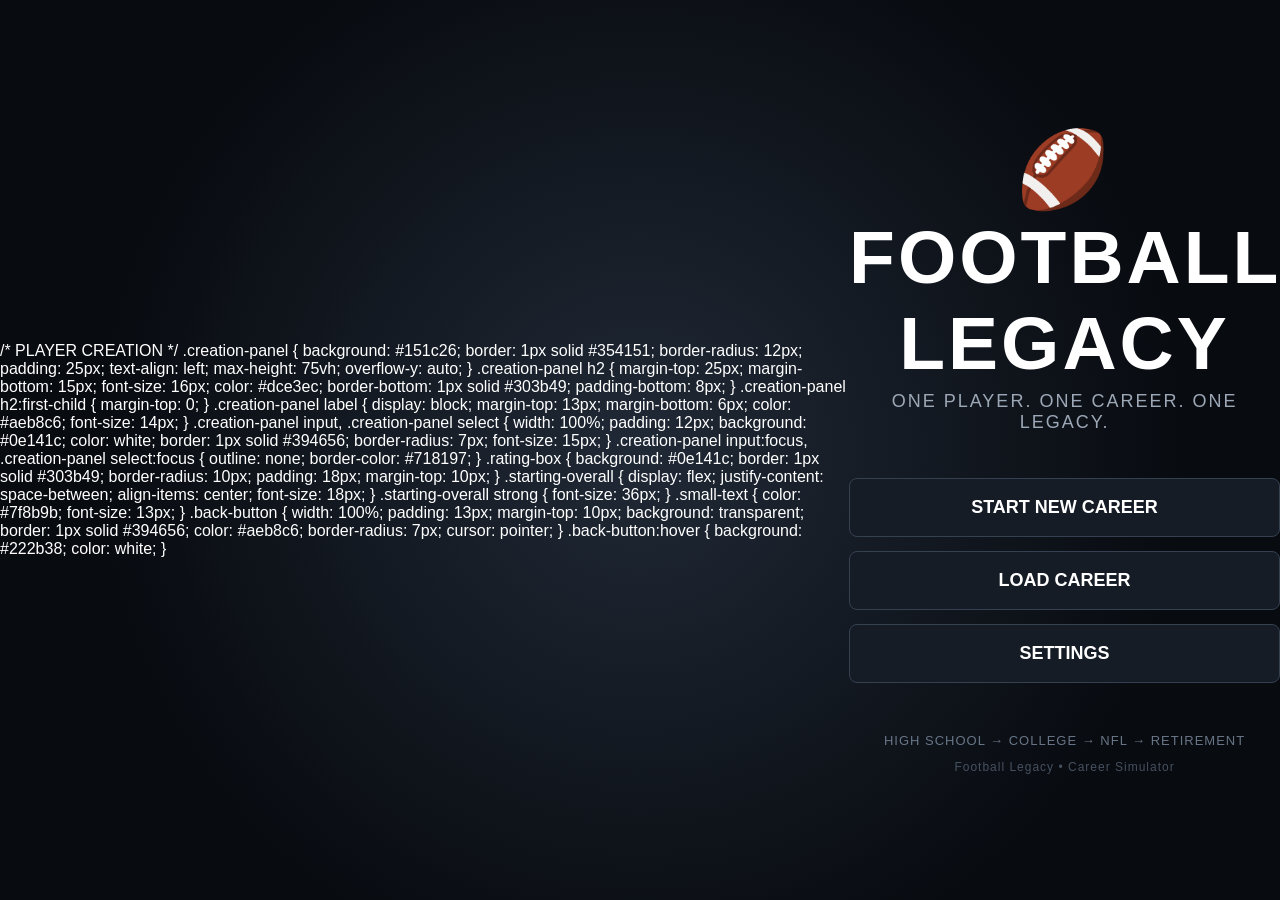
==== index.html @ 1fb98eb5 "Update index.html" ====
<!DOCTYPE html>
<html lang="en">
<head>
<meta charset="UTF-8">
<meta name="viewport" content="width=device-width, initial-scale=1.0">

<title>Football Legacy</title>
/* PLAYER CREATION */

.creation-panel {
    background: #151c26;
    border: 1px solid #354151;
    border-radius: 12px;
    padding: 25px;
    text-align: left;
    max-height: 75vh;
    overflow-y: auto;
}

.creation-panel h2 {
    margin-top: 25px;
    margin-bottom: 15px;
    font-size: 16px;
    color: #dce3ec;
    border-bottom: 1px solid #303b49;
    padding-bottom: 8px;
}

.creation-panel h2:first-child {
    margin-top: 0;
}

.creation-panel label {
    display: block;
    margin-top: 13px;
    margin-bottom: 6px;
    color: #aeb8c6;
    font-size: 14px;
}

.creation-panel input,
.creation-panel select {
    width: 100%;
    padding: 12px;
    background: #0e141c;
    color: white;
    border: 1px solid #394656;
    border-radius: 7px;
    font-size: 15px;
}

.creation-panel input:focus,
.creation-panel select:focus {
    outline: none;
    border-color: #718197;
}

.rating-box {
    background: #0e141c;
    border: 1px solid #303b49;
    border-radius: 10px;
    padding: 18px;
    margin-top: 10px;
}

.starting-overall {
    display: flex;
    justify-content: space-between;
    align-items: center;
    font-size: 18px;
}

.starting-overall strong {
    font-size: 36px;
}

.small-text {
    color: #7f8b9b;
    font-size: 13px;
}

.back-button {
    width: 100%;
    padding: 13px;
    margin-top: 10px;
    background: transparent;
    border: 1px solid #394656;
    color: #aeb8c6;
    border-radius: 7px;
    cursor: pointer;
}

.back-button:hover {
    background: #222b38;
    color: white;
}
<style>

* {
    box-sizing: border-box;
}

body {
    margin: 0;
    min-height: 100vh;

    display: flex;
    justify-content: center;
    align-items: center;

    background:
        radial-gradient(circle at center, #202936 0%, #080b10 70%);

    color: white;
    font-family: Arial, Helvetica, sans-serif;
}

.container {
    width: 90%;
    max-width: 700px;
    text-align: center;
}

.logo {
    font-size: clamp(42px, 8vw, 75px);
    font-weight: 900;
    letter-spacing: 3px;

    margin-bottom: 5px;
}

.subtitle {
    color: #9da8b7;
    font-size: 18px;
    letter-spacing: 2px;

    margin-bottom: 45px;
}

.menu {
    display: flex;
    flex-direction: column;
    gap: 14px;
}

.menu-button {
    width: 100%;

    padding: 18px;

    background: #151c26;

    color: white;

    border: 1px solid #354151;

    border-radius: 8px;

    font-size: 18px;
    font-weight: bold;

    cursor: pointer;

    transition:
        transform 0.15s,
        background 0.15s,
        border-color 0.15s;
}

.menu-button:hover {
    background: #222d3b;
    border-color: #66778c;

    transform: translateY(-2px);
}

.menu-button:active {
    transform: translateY(0);
}

.footer {
    margin-top: 50px;

    color: #687586;

    font-size: 13px;
    letter-spacing: 1px;
}

.version {
    margin-top: 12px;

    color: #465160;

    font-size: 12px;
}

</style>
</head>

<body>

<div class="container">

    <div class="logo">
        🏈 FOOTBALL LEGACY
    </div>

    <div class="subtitle">
        ONE PLAYER. ONE CAREER. ONE LEGACY.
    </div>

    <div class="menu">

        <button
            class="menu-button"
            onclick="startCareer()">
            START NEW CAREER
        </button>

        <button
            class="menu-button"
            onclick="loadCareer()">
            LOAD CAREER
        </button>

        <button
            class="menu-button"
            onclick="settings()">
            SETTINGS
        </button>

    </div>

    <div class="footer">

        HIGH SCHOOL → COLLEGE → NFL → RETIREMENT

        <div class="version">
            Football Legacy • Career Simulator
        </div>

    </div>

</div>


<script>

function startCareer() {

    document.querySelector(".container").innerHTML = `

        <div class="page-title">
            CREATE YOUR PLAYER
        </div>

        <div class="subtitle">
            Your career begins here.
        </div>

        <div class="creation-panel">

            <h2>PLAYER INFORMATION</h2>

            <label>First Name</label>
            <input id="firstName" type="text" placeholder="First Name">

            <label>Last Name</label>
            <input id="lastName" type="text" placeholder="Last Name">

            <label>Birthday</label>
            <input id="birthday" type="date">

            <label>Hometown</label>
            <input id="hometown" type="text" placeholder="Hometown">

            <label>State</label>

            <select id="state">

                <option value="">Select State</option>

                <option>New York</option>
                <option>California</option>
                <option>Texas</option>
                <option>Florida</option>
                <option>Georgia</option>
                <option>Ohio</option>
                <option>Pennsylvania</option>
                <option>Michigan</option>
                <option>New Jersey</option>
                <option>North Carolina</option>

            </select>


            <label>Handedness</label>

            <select id="handedness">

                <option value="Right">Right</option>
                <option value="Left">Left</option>

            </select>


            <h2>PHYSICAL BUILD</h2>

            <label>Height</label>

            <input
                id="height"
                type="text"
                placeholder="Example: 5'8"
            >


            <label>Weight</label>

            <input
                id="weight"
                type="number"
                placeholder="Weight in lbs"
            >


            <label>Jersey Number</label>

            <input
                id="jersey"
                type="number"
                min="0"
                max="99"
                placeholder="1"
            >


            <h2>POSITION</h2>

            <select
                id="position"
                onchange="updatePosition()"
            >

                <option value="">Select Position</option>

                <option>QB</option>
                <option>RB</option>
                <option>FB</option>
                <option>WR</option>
                <option>TE</option>

                <option>OT</option>
                <option>OG</option>
                <option>C</option>

                <option>EDGE</option>
                <option>DT</option>

                <option>Mike LB</option>
                <option>Sam LB</option>
                <option>Will LB</option>

                <option>CB</option>
                <option>FS</option>
                <option>SS</option>

                <option>K</option>
                <option>P</option>

                <option value="RANDOM">
                    🎲 Random Position
                </option>

            </select>


            <div id="archetypeBox">

                <label>Archetype</label>

                <select id="archetype">

                    <option>
                        Select a position first
                    </option>

                </select>

            </div>


            <h2>STARTING RATINGS</h2>

            <div class="rating-box">

                <div class="starting-overall">
                    OVERALL
                    <strong>60</strong>
                </div>

                <p>
                    You have
                    <strong>12</strong>
                    attribute points to allocate.
                </p>

                <p class="small-text">
                    Your archetype will provide a small
                    starting boost.
                </p>

            </div>


            <button
                class="menu-button"
                onclick="createPlayer()"
            >
                CREATE PLAYER
            </button>


            <button
                class="back-button"
                onclick="location.reload()"
            >
                ← BACK
            </button>

        </div>

    `;

}


function loadCareer() {

    alert("Load Career — Coming Next");

}

function settings() {

    alert("Settings — Coming Next");

}
const archetypes = {

    QB: [
        "Pocket Passer",
        "Field General",
        "Scrambler",
        "Dual Threat"
    ],

    RB: [
        "Power Back",
        "Elusive Back",
        "Receiving Back",
        "Balanced Back"
    ],

    FB: [
        "Blocking Back",
        "Power Runner",
        "Utility Back"
    ],

    WR: [
        "Deep Threat",
        "Route Technician",
        "Possession Receiver",
        "YAC Receiver"
    ],

    TE: [
        "Vertical Threat",
        "Blocking TE",
        "Possession TE",
        "Balanced TE"
    ],

    OT: [
        "Pass Protector",
        "Run Blocker",
        "Athletic Tackle",
        "Balanced Tackle"
    ],

    OG: [
        "Power Guard",
        "Pulling Guard",
        "Pass Protector",
        "Balanced Guard"
    ],

    C: [
        "Power Center",
        "Field General",
        "Pass Protector",
        "Balanced Center"
    ],

    EDGE: [
        "Speed Rusher",
        "Power Rusher",
        "Run Defender",
        "Complete Edge"
    ],

    DT: [
        "Run Stuffer",
        "Power Rusher",
        "Interior Pass Rusher",
        "Balanced DT"
    ],

    "Mike LB": [
        "Run Stopper",
        "Field General",
        "Blitzing Linebacker",
        "Balanced Mike"
    ],

    "Sam LB": [
        "Edge Setter",
        "Coverage Linebacker",
        "Blitzer",
        "Balanced Sam"
    ],

    "Will LB": [
        "Coverage Specialist",
        "Speed Linebacker",
        "Blitzer",
        "Balanced Will"
    ],

    CB: [
        "Man Coverage",
        "Zone Corner",
        "Press Corner",
        "Ball Hawk"
    ],

    FS: [
        "Center Fielder",
        "Ball Hawk",
        "Zone Safety",
        "Balanced Free Safety"
    ],

    SS: [
        "Box Safety",
        "Enforcer",
        "Man Safety",
        "Balanced Strong Safety"
    ],

    K: [
        "Power Kicker",
        "Accuracy Kicker",
        "Clutch Kicker"
    ],

    P: [
        "Power Punter",
        "Precision Punter",
        "Directional Punter"
    ]

};


function updatePosition() {

    const position =
        document.getElementById("position").value;

    const archetypeSelect =
        document.getElementById("archetype");

    archetypeSelect.innerHTML = "";

    if (position === "RANDOM") {

        const positions = Object.keys(archetypes);

        const randomPosition =
            positions[
                Math.floor(Math.random() * positions.length)
            ];

        document.getElementById("position").value =
            randomPosition;

        updatePosition();

        return;
    }

    if (!archetypes[position]) {

        const option =
            document.createElement("option");

        option.textContent =
            "Select a position first";

        archetypeSelect.appendChild(option);

        return;
    }

    archetypes[position].forEach(function(archetype) {

        const option =
            document.createElement("option");

        option.value = archetype;

        option.textContent = archetype;

        archetypeSelect.appendChild(option);

    });

}
</script>

</body>
</html>
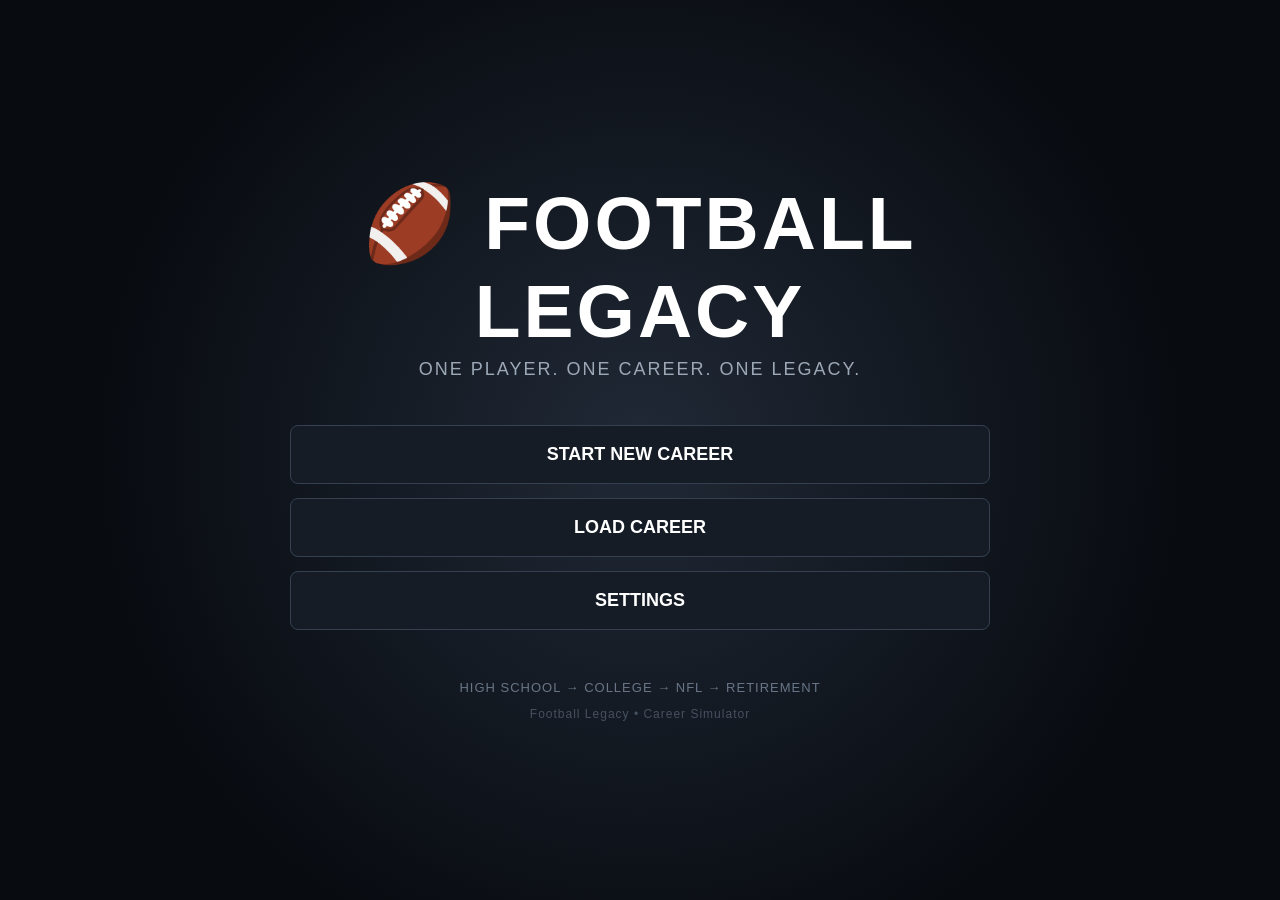
==== commit 3c8fc84c: "Update index.html" ====
--- a/index.html
+++ b/index.html
@@ -5,6 +5,7 @@
 <meta name="viewport" content="width=device-width, initial-scale=1.0">
 
 <title>Football Legacy</title>
+    <style>
 /* PLAYER CREATION */
 
 .creation-panel {
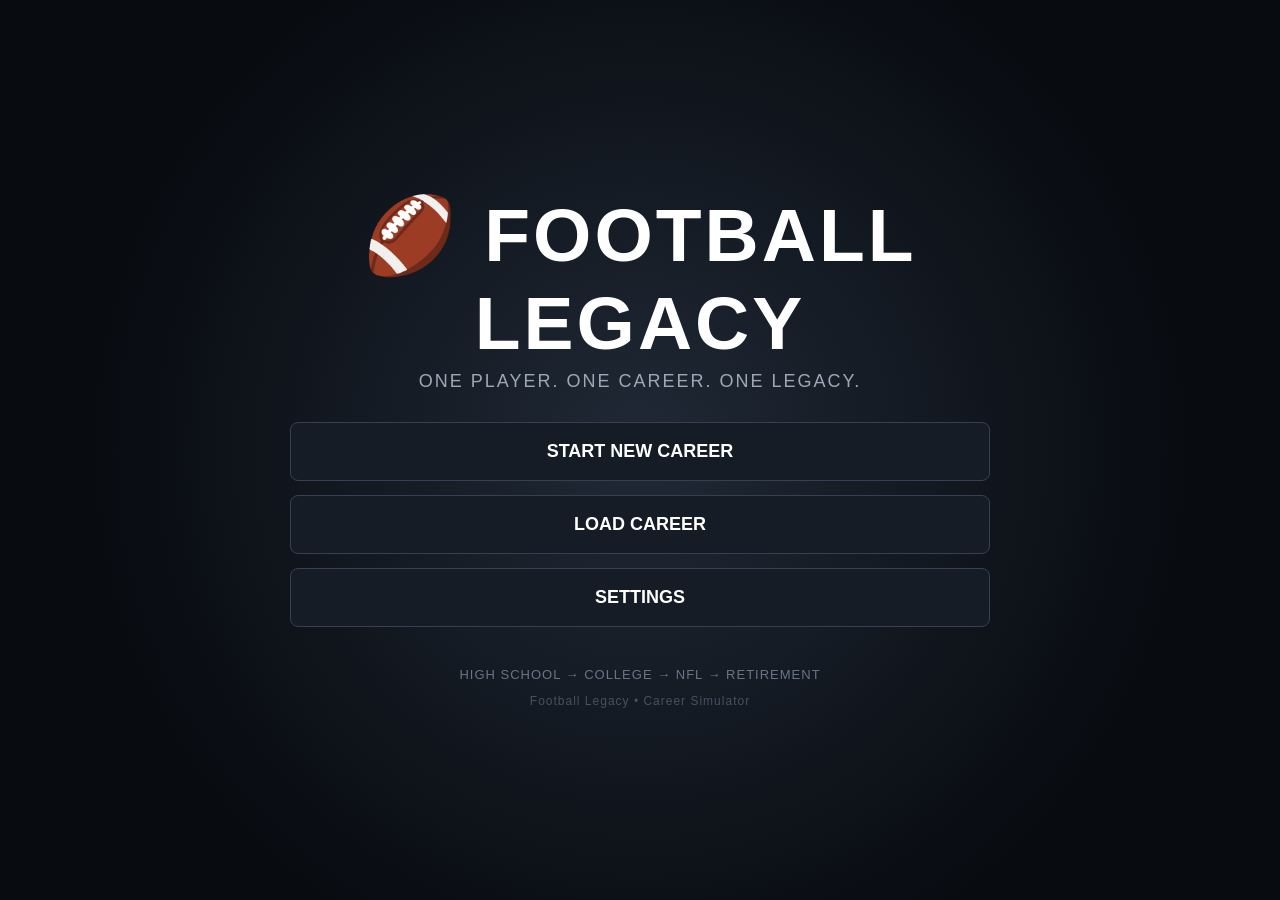
==== commit 62abab5e: "Build player, school, and coach creation flow" ====
--- a/index.html
+++ b/index.html
@@ -3,634 +3,273 @@
 <head>
 <meta charset="UTF-8">
 <meta name="viewport" content="width=device-width, initial-scale=1.0">
-
 <title>Football Legacy</title>
-    <style>
-/* PLAYER CREATION */
-
-.creation-panel {
-    background: #151c26;
-    border: 1px solid #354151;
-    border-radius: 12px;
-    padding: 25px;
-    text-align: left;
-    max-height: 75vh;
-    overflow-y: auto;
-}
-
-.creation-panel h2 {
-    margin-top: 25px;
-    margin-bottom: 15px;
-    font-size: 16px;
-    color: #dce3ec;
-    border-bottom: 1px solid #303b49;
-    padding-bottom: 8px;
-}
-
-.creation-panel h2:first-child {
-    margin-top: 0;
-}
-
-.creation-panel label {
-    display: block;
-    margin-top: 13px;
-    margin-bottom: 6px;
-    color: #aeb8c6;
-    font-size: 14px;
-}
-
-.creation-panel input,
-.creation-panel select {
-    width: 100%;
-    padding: 12px;
-    background: #0e141c;
-    color: white;
-    border: 1px solid #394656;
-    border-radius: 7px;
-    font-size: 15px;
-}
-
-.creation-panel input:focus,
-.creation-panel select:focus {
-    outline: none;
-    border-color: #718197;
-}
-
-.rating-box {
-    background: #0e141c;
-    border: 1px solid #303b49;
-    border-radius: 10px;
-    padding: 18px;
-    margin-top: 10px;
-}
-
-.starting-overall {
-    display: flex;
-    justify-content: space-between;
-    align-items: center;
-    font-size: 18px;
-}
-
-.starting-overall strong {
-    font-size: 36px;
-}
-
-.small-text {
-    color: #7f8b9b;
-    font-size: 13px;
-}
-
-.back-button {
-    width: 100%;
-    padding: 13px;
-    margin-top: 10px;
-    background: transparent;
-    border: 1px solid #394656;
-    color: #aeb8c6;
-    border-radius: 7px;
-    cursor: pointer;
-}
-
-.back-button:hover {
-    background: #222b38;
-    color: white;
-}
 <style>
-
-* {
-    box-sizing: border-box;
-}
-
+* { box-sizing: border-box; }
 body {
     margin: 0;
     min-height: 100vh;
-
     display: flex;
     justify-content: center;
     align-items: center;
-
-    background:
-        radial-gradient(circle at center, #202936 0%, #080b10 70%);
-
+    background: radial-gradient(circle at center, #202936 0%, #080b10 70%);
     color: white;
     font-family: Arial, Helvetica, sans-serif;
 }
-
-.container {
-    width: 90%;
-    max-width: 700px;
-    text-align: center;
-}
-
-.logo {
-    font-size: clamp(42px, 8vw, 75px);
-    font-weight: 900;
-    letter-spacing: 3px;
-
-    margin-bottom: 5px;
-}
-
-.subtitle {
-    color: #9da8b7;
-    font-size: 18px;
-    letter-spacing: 2px;
-
-    margin-bottom: 45px;
-}
-
-.menu {
-    display: flex;
-    flex-direction: column;
-    gap: 14px;
-}
-
+.container { width: 90%; max-width: 700px; text-align: center; padding: 20px 0; }
+.logo { font-size: clamp(42px, 8vw, 75px); font-weight: 900; letter-spacing: 3px; margin-bottom: 5px; }
+.subtitle { color: #9da8b7; font-size: 18px; letter-spacing: 2px; margin-bottom: 30px; }
+.menu { display: flex; flex-direction: column; gap: 14px; }
 .menu-button {
-    width: 100%;
-
-    padding: 18px;
-
-    background: #151c26;
-
-    color: white;
-
-    border: 1px solid #354151;
-
-    border-radius: 8px;
-
-    font-size: 18px;
-    font-weight: bold;
-
-    cursor: pointer;
-
-    transition:
-        transform 0.15s,
-        background 0.15s,
-        border-color 0.15s;
-}
-
-.menu-button:hover {
-    background: #222d3b;
-    border-color: #66778c;
-
-    transform: translateY(-2px);
-}
-
-.menu-button:active {
-    transform: translateY(0);
-}
-
-.footer {
-    margin-top: 50px;
-
-    color: #687586;
-
-    font-size: 13px;
-    letter-spacing: 1px;
-}
-
-.version {
-    margin-top: 12px;
-
-    color: #465160;
-
-    font-size: 12px;
-}
-
+    width: 100%; padding: 18px; background: #151c26; color: white;
+    border: 1px solid #354151; border-radius: 8px; font-size: 18px;
+    font-weight: bold; cursor: pointer; transition: transform .15s, background .15s, border-color .15s;
+}
+.menu-button:hover { background: #222d3b; border-color: #66778c; transform: translateY(-2px); }
+.menu-button:active { transform: translateY(0); }
+.footer { margin-top: 40px; color: #687586; font-size: 13px; letter-spacing: 1px; }
+.version { margin-top: 12px; color: #465160; font-size: 12px; }
+.page-title { font-size: clamp(30px, 7vw, 48px); font-weight: 900; margin-bottom: 8px; }
+.creation-panel {
+    background: #151c26; border: 1px solid #354151; border-radius: 12px;
+    padding: 25px; text-align: left; max-height: 75vh; overflow-y: auto;
+}
+.creation-panel h2 { margin: 25px 0 15px; font-size: 16px; color: #dce3ec; border-bottom: 1px solid #303b49; padding-bottom: 8px; }
+.creation-panel h2:first-child { margin-top: 0; }
+.creation-panel label { display: block; margin-top: 13px; margin-bottom: 6px; color: #aeb8c6; font-size: 14px; }
+.creation-panel input, .creation-panel select {
+    width: 100%; padding: 12px; background: #0e141c; color: white;
+    border: 1px solid #394656; border-radius: 7px; font-size: 15px;
+}
+.creation-panel input:focus, .creation-panel select:focus { outline: none; border-color: #718197; }
+.creation-panel input[type="color"] { height: 48px; padding: 4px; cursor: pointer; }
+.rating-box { background: #0e141c; border: 1px solid #303b49; border-radius: 10px; padding: 18px; margin-top: 10px; }
+.starting-overall { display: flex; justify-content: space-between; align-items: center; font-size: 18px; }
+.starting-overall strong { font-size: 36px; }
+.small-text { color: #7f8b9b; font-size: 13px; }
+.back-button { width: 100%; padding: 13px; margin-top: 10px; background: transparent; border: 1px solid #394656; color: #aeb8c6; border-radius: 7px; cursor: pointer; }
+.back-button:hover { background: #222b38; color: white; }
+.random-box { background: #0e141c; border: 1px solid #303b49; border-radius: 10px; padding: 15px; margin-bottom: 15px; }
+.random-status { color: #aeb8c6; font-size: 13px; margin-top: 8px; }
+.stat-grid { display: grid; grid-template-columns: 1fr 1fr; gap: 10px; }
+.stat-card { background: #0e141c; border: 1px solid #303b49; border-radius: 8px; padding: 12px; }
+.stat-card span { display: block; color: #7f8b9b; font-size: 12px; margin-bottom: 4px; }
+.color-row { display: grid; grid-template-columns: 1fr 1fr 1fr; gap: 10px; }
+@media (max-width: 520px) { .color-row, .stat-grid { grid-template-columns: 1fr; } }
 </style>
 </head>
-
 <body>
-
 <div class="container">
-
-    <div class="logo">
-        🏈 FOOTBALL LEGACY
+    <div class="logo">🏈 FOOTBALL LEGACY</div>
+    <div class="subtitle">ONE PLAYER. ONE CAREER. ONE LEGACY.</div>
+    <div class="menu">
+        <button class="menu-button" onclick="startCareer()">START NEW CAREER</button>
+        <button class="menu-button" onclick="loadCareer()">LOAD CAREER</button>
+        <button class="menu-button" onclick="settings()">SETTINGS</button>
     </div>
-
-    <div class="subtitle">
-        ONE PLAYER. ONE CAREER. ONE LEGACY.
-    </div>
-
-    <div class="menu">
-
-        <button
-            class="menu-button"
-            onclick="startCareer()">
-            START NEW CAREER
-        </button>
-
-        <button
-            class="menu-button"
-            onclick="loadCareer()">
-            LOAD CAREER
-        </button>
-
-        <button
-            class="menu-button"
-            onclick="settings()">
-            SETTINGS
-        </button>
-
-    </div>
-
-    <div class="footer">
-
-        HIGH SCHOOL → COLLEGE → NFL → RETIREMENT
-
-        <div class="version">
-            Football Legacy • Career Simulator
-        </div>
-
-    </div>
-
+    <div class="footer">HIGH SCHOOL → COLLEGE → NFL → RETIREMENT<div class="version">Football Legacy • Career Simulator</div></div>
 </div>
-
-
 <script>
+const archetypes = {
+    QB:["Pocket Passer","Field General","Scrambler","Dual Threat"],
+    RB:["Power Back","Elusive Back","Receiving Back","Balanced Back"],
+    FB:["Blocking Back","Power Runner","Utility Back"],
+    WR:["Deep Threat","Route Technician","Possession Receiver","YAC Receiver"],
+    TE:["Vertical Threat","Blocking TE","Possession TE","Balanced TE"],
+    OT:["Pass Protector","Run Blocker","Athletic Tackle","Balanced Tackle"],
+    OG:["Power Guard","Pulling Guard","Pass Protector","Balanced Guard"],
+    C:["Power Center","Field General","Pass Protector","Balanced Center"],
+    EDGE:["Speed Rusher","Power Rusher","Run Defender","Complete Edge"],
+    DT:["Run Stuffer","Power Rusher","Interior Pass Rusher","Balanced DT"],
+    "Mike LB":["Run Stopper","Field General","Blitzing Linebacker","Balanced Mike"],
+    "Sam LB":["Edge Setter","Coverage Linebacker","Blitzer","Balanced Sam"],
+    "Will LB":["Coverage Specialist","Speed Linebacker","Blitzer","Balanced Will"],
+    CB:["Man Coverage","Zone Corner","Press Corner","Ball Hawk"],
+    FS:["Center Fielder","Ball Hawk","Zone Safety","Balanced Free Safety"],
+    SS:["Box Safety","Enforcer","Man Safety","Balanced Strong Safety"],
+    K:["Power Kicker","Accuracy Kicker","Clutch Kicker"],
+    P:["Power Punter","Precision Punter","Directional Punter"]
+};
+
+const schoolNames = ["Lincoln","Central","Jefferson","Roosevelt","Washington","Franklin","Westview","East Ridge","North Valley","Southside"];
+const mascots = ["Tigers","Eagles","Panthers","Bulldogs","Wolves","Falcons","Knights","Lions","Hawks","Raiders"];
+const cities = ["Buffalo","Rochester","Syracuse","Albany","New York City","Cleveland","Detroit","Columbus","Pittsburgh","Charlotte"];
+const stadiums = ["Memorial Stadium","Legacy Field","Victory Stadium","Tiger Stadium","Eagle Field","Warrior Stadium","Panther Park"];
+const coachFirstNames = ["James","Marcus","Derrick","Anthony","Michael","Robert","Daniel","Andre","Chris","Kevin"];
+const coachLastNames = ["Carter","Williams","Johnson","Davis","Thompson","Mitchell","Robinson","Bennett","Jackson","Miller"];
+const schemes = ["Balanced","Spread","Pro Style","Air Raid","Power Run","West Coast"];
+const philosophies = ["Player Development","Win Now","Discipline","Player Friendly","Tough Love","Analytics"];
+const personalities = ["Players' Coach","Demanding","Motivator","Quiet Leader","Old School","Innovator"];
+
+let careerData = {};
+let schoolRandomUses = 0;
+let coachRandomUses = 0;
 
 function startCareer() {
-
     document.querySelector(".container").innerHTML = `
-
-        <div class="page-title">
-            CREATE YOUR PLAYER
-        </div>
-
-        <div class="subtitle">
-            Your career begins here.
-        </div>
-
-        <div class="creation-panel">
-
+        <div class="page-title">CREATE YOUR PLAYER</div>
+        <div class="subtitle">Your career begins here.</div>
+        <div class="creation-panel">
             <h2>PLAYER INFORMATION</h2>
-
-            <label>First Name</label>
-            <input id="firstName" type="text" placeholder="First Name">
-
-            <label>Last Name</label>
-            <input id="lastName" type="text" placeholder="Last Name">
-
-            <label>Birthday</label>
-            <input id="birthday" type="date">
-
-            <label>Hometown</label>
-            <input id="hometown" type="text" placeholder="Hometown">
-
+            <label>First Name</label><input id="firstName" type="text" placeholder="First Name">
+            <label>Last Name</label><input id="lastName" type="text" placeholder="Last Name">
+            <label>Birthday</label><input id="birthday" type="date">
+            <label>Hometown</label><input id="hometown" type="text" placeholder="Hometown">
             <label>State</label>
-
-            <select id="state">
-
-                <option value="">Select State</option>
-
-                <option>New York</option>
-                <option>California</option>
-                <option>Texas</option>
-                <option>Florida</option>
-                <option>Georgia</option>
-                <option>Ohio</option>
-                <option>Pennsylvania</option>
-                <option>Michigan</option>
-                <option>New Jersey</option>
-                <option>North Carolina</option>
-
+            <select id="state"><option value="">Select State</option><option>New York</option><option>California</option><option>Texas</option><option>Florida</option><option>Georgia</option><option>Ohio</option><option>Pennsylvania</option><option>Michigan</option><option>New Jersey</option><option>North Carolina</option></select>
+            <label>Handedness</label><select id="handedness"><option>Right</option><option>Left</option></select>
+            <h2>PHYSICAL BUILD</h2>
+            <label>Height</label><input id="height" type="text" placeholder="Example: 5'8">
+            <label>Weight</label><input id="weight" type="number" min="1" max="500" placeholder="Weight in lbs">
+            <label>Jersey Number</label><input id="jersey" type="number" min="0" max="99" placeholder="1">
+            <h2>POSITION</h2>
+            <select id="position" onchange="updatePosition()">
+                <option value="">Select Position</option><option>QB</option><option>RB</option><option>FB</option><option>WR</option><option>TE</option><option>OT</option><option>OG</option><option>C</option><option>EDGE</option><option>DT</option><option>Mike LB</option><option>Sam LB</option><option>Will LB</option><option>CB</option><option>FS</option><option>SS</option><option>K</option><option>P</option><option value="RANDOM">🎲 Random Position</option>
             </select>
-
-
-            <label>Handedness</label>
-
-            <select id="handedness">
-
-                <option value="Right">Right</option>
-                <option value="Left">Left</option>
-
-            </select>
-
-
-            <h2>PHYSICAL BUILD</h2>
-
-            <label>Height</label>
-
-            <input
-                id="height"
-                type="text"
-                placeholder="Example: 5'8"
-            >
-
-
-            <label>Weight</label>
-
-            <input
-                id="weight"
-                type="number"
-                placeholder="Weight in lbs"
-            >
-
-
-            <label>Jersey Number</label>
-
-            <input
-                id="jersey"
-                type="number"
-                min="0"
-                max="99"
-                placeholder="1"
-            >
-
-
-            <h2>POSITION</h2>
-
-            <select
-                id="position"
-                onchange="updatePosition()"
-            >
-
-                <option value="">Select Position</option>
-
-                <option>QB</option>
-                <option>RB</option>
-                <option>FB</option>
-                <option>WR</option>
-                <option>TE</option>
-
-                <option>OT</option>
-                <option>OG</option>
-                <option>C</option>
-
-                <option>EDGE</option>
-                <option>DT</option>
-
-                <option>Mike LB</option>
-                <option>Sam LB</option>
-                <option>Will LB</option>
-
-                <option>CB</option>
-                <option>FS</option>
-                <option>SS</option>
-
-                <option>K</option>
-                <option>P</option>
-
-                <option value="RANDOM">
-                    🎲 Random Position
-                </option>
-
-            </select>
-
-
-            <div id="archetypeBox">
-
-                <label>Archetype</label>
-
-                <select id="archetype">
-
-                    <option>
-                        Select a position first
-                    </option>
-
-                </select>
-
-            </div>
-
-
+            <div id="archetypeBox"><label>Archetype</label><select id="archetype"><option>Select a position first</option></select></div>
             <h2>STARTING RATINGS</h2>
-
-            <div class="rating-box">
-
-                <div class="starting-overall">
-                    OVERALL
-                    <strong>60</strong>
-                </div>
-
-                <p>
-                    You have
-                    <strong>12</strong>
-                    attribute points to allocate.
-                </p>
-
-                <p class="small-text">
-                    Your archetype will provide a small
-                    starting boost.
-                </p>
-
-            </div>
-
-
-            <button
-                class="menu-button"
-                onclick="createPlayer()"
-            >
-                CREATE PLAYER
-            </button>
-
-
-            <button
-                class="back-button"
-                onclick="location.reload()"
-            >
-                ← BACK
-            </button>
-
-        </div>
-
-    `;
-
-}
-
-
-function loadCareer() {
-
-    alert("Load Career — Coming Next");
-
-}
-
-function settings() {
-
-    alert("Settings — Coming Next");
-
-}
-const archetypes = {
-
-    QB: [
-        "Pocket Passer",
-        "Field General",
-        "Scrambler",
-        "Dual Threat"
-    ],
-
-    RB: [
-        "Power Back",
-        "Elusive Back",
-        "Receiving Back",
-        "Balanced Back"
-    ],
-
-    FB: [
-        "Blocking Back",
-        "Power Runner",
-        "Utility Back"
-    ],
-
-    WR: [
-        "Deep Threat",
-        "Route Technician",
-        "Possession Receiver",
-        "YAC Receiver"
-    ],
-
-    TE: [
-        "Vertical Threat",
-        "Blocking TE",
-        "Possession TE",
-        "Balanced TE"
-    ],
-
-    OT: [
-        "Pass Protector",
-        "Run Blocker",
-        "Athletic Tackle",
-        "Balanced Tackle"
-    ],
-
-    OG: [
-        "Power Guard",
-        "Pulling Guard",
-        "Pass Protector",
-        "Balanced Guard"
-    ],
-
-    C: [
-        "Power Center",
-        "Field General",
-        "Pass Protector",
-        "Balanced Center"
-    ],
-
-    EDGE: [
-        "Speed Rusher",
-        "Power Rusher",
-        "Run Defender",
-        "Complete Edge"
-    ],
-
-    DT: [
-        "Run Stuffer",
-        "Power Rusher",
-        "Interior Pass Rusher",
-        "Balanced DT"
-    ],
-
-    "Mike LB": [
-        "Run Stopper",
-        "Field General",
-        "Blitzing Linebacker",
-        "Balanced Mike"
-    ],
-
-    "Sam LB": [
-        "Edge Setter",
-        "Coverage Linebacker",
-        "Blitzer",
-        "Balanced Sam"
-    ],
-
-    "Will LB": [
-        "Coverage Specialist",
-        "Speed Linebacker",
-        "Blitzer",
-        "Balanced Will"
-    ],
-
-    CB: [
-        "Man Coverage",
-        "Zone Corner",
-        "Press Corner",
-        "Ball Hawk"
-    ],
-
-    FS: [
-        "Center Fielder",
-        "Ball Hawk",
-        "Zone Safety",
-        "Balanced Free Safety"
-    ],
-
-    SS: [
-        "Box Safety",
-        "Enforcer",
-        "Man Safety",
-        "Balanced Strong Safety"
-    ],
-
-    K: [
-        "Power Kicker",
-        "Accuracy Kicker",
-        "Clutch Kicker"
-    ],
-
-    P: [
-        "Power Punter",
-        "Precision Punter",
-        "Directional Punter"
-    ]
-
-};
-
+            <div class="rating-box"><div class="starting-overall">OVERALL <strong>60</strong></div><p>You have <strong>12</strong> attribute points to allocate.</p><p class="small-text">Your archetype provides a small starting boost. Every player begins at 60 OVR.</p></div>
+            <button class="menu-button" onclick="createPlayer()">CREATE PLAYER</button>
+            <button class="back-button" onclick="location.reload()">← BACK</button>
+        </div>`;
+}
 
 function updatePosition() {
-
-    const position =
-        document.getElementById("position").value;
-
-    const archetypeSelect =
-        document.getElementById("archetype");
-
-    archetypeSelect.innerHTML = "";
-
+    const position = document.getElementById("position").value;
+    const select = document.getElementById("archetype");
+    select.innerHTML = "";
     if (position === "RANDOM") {
-
         const positions = Object.keys(archetypes);
-
-        const randomPosition =
-            positions[
-                Math.floor(Math.random() * positions.length)
-            ];
-
-        document.getElementById("position").value =
-            randomPosition;
-
+        document.getElementById("position").value = positions[Math.floor(Math.random()*positions.length)];
         updatePosition();
-
         return;
     }
-
-    if (!archetypes[position]) {
-
-        const option =
-            document.createElement("option");
-
-        option.textContent =
-            "Select a position first";
-
-        archetypeSelect.appendChild(option);
-
-        return;
-    }
-
-    archetypes[position].forEach(function(archetype) {
-
-        const option =
-            document.createElement("option");
-
-        option.value = archetype;
-
-        option.textContent = archetype;
-
-        archetypeSelect.appendChild(option);
-
-    });
-
-}
+    if (!archetypes[position]) { select.innerHTML = '<option>Select a position first</option>'; return; }
+    archetypes[position].forEach(a => { const option=document.createElement("option"); option.value=a; option.textContent=a; select.appendChild(option); });
+}
+
+function value(id) { return document.getElementById(id).value.trim(); }
+function pick(arr) { return arr[Math.floor(Math.random()*arr.length)]; }
+function randomInt(min,max) { return Math.floor(Math.random()*(max-min+1))+min; }
+
+function createPlayer() {
+    const required = [["firstName","First Name"],["lastName","Last Name"],["birthday","Birthday"],["hometown","Hometown"],["state","State"],["height","Height"],["weight","Weight"],["jersey","Jersey Number"]];
+    const missing = required.filter(([id]) => !value(id)).map(([,label]) => label);
+    const position = value("position");
+    if (!position || position === "RANDOM") missing.push("Position");
+    if (!value("archetype") || value("archetype") === "Select a position first") missing.push("Archetype");
+    if (missing.length) { alert("Please complete: " + missing.join(", ")); return; }
+    const weight = Number(value("weight"));
+    if (weight < 1 || weight > 500) { alert("Weight must be between 1 and 500 lbs."); return; }
+    const jersey = Number(value("jersey"));
+    if (jersey < 0 || jersey > 99) { alert("Jersey number must be between 0 and 99."); return; }
+    careerData.player = {
+        firstName:value("firstName"), lastName:value("lastName"), birthday:value("birthday"), hometown:value("hometown"), state:value("state"), handedness:value("handedness"), height:value("height"), weight, jersey, position, archetype:value("archetype"), overall:60, attributePoints:12, classYear:"Freshman", league:"High School", level:"JV"
+    };
+    schoolRandomUses = 0;
+    coachRandomUses = 0;
+    renderSchoolCreation();
+}
+
+function renderSchoolCreation() {
+    document.querySelector(".container").innerHTML = `
+        <div class="page-title">CREATE YOUR SCHOOL</div>
+        <div class="subtitle">Build your high-school football program.</div>
+        <div class="creation-panel">
+            <div class="random-box"><button class="menu-button" onclick="randomSchool()">🎲 RANDOMLY GENERATE SCHOOL</button><div id="schoolRandomStatus" class="random-status">You get 3 regenerations after the initial random generation.</div></div>
+            <h2>SCHOOL INFORMATION</h2>
+            <label>School Name</label><input id="schoolName" placeholder="Example: Lincoln High School">
+            <label>City</label><input id="schoolCity" placeholder="City">
+            <label>State</label><input id="schoolState" placeholder="State">
+            <label>Mascot</label><input id="schoolMascot" placeholder="Tigers">
+            <label>Stadium Name</label><input id="stadiumName" placeholder="Memorial Stadium">
+            <h2>SCHOOL COLORS</h2>
+            <div class="color-row"><div><label>Primary</label><input id="primaryColor" type="color" value="#1e3a5f"></div><div><label>Secondary</label><input id="secondaryColor" type="color" value="#ffffff"></div><div><label>Accent</label><input id="accentColor" type="color" value="#d4af37"></div></div>
+            <h2>PROGRAM</h2>
+            <label>School Strength</label><select id="schoolStrength"><option value="1">⭐ Rebuilding</option><option value="2">⭐⭐ Developing</option><option value="3" selected>⭐⭐⭐ Competitive</option><option value="4">⭐⭐⭐⭐ State Contender</option><option value="5">⭐⭐⭐⭐⭐ National Powerhouse</option></select>
+            <label>Rival School</label><input id="rivalSchool" placeholder="Optional fictional rival">
+            <button class="menu-button" onclick="saveSchool()">CONTINUE TO COACH</button>
+            <button class="back-button" onclick="startCareer()">← BACK TO PLAYER</button>
+        </div>`;
+}
+
+function randomSchool() {
+    const school = { name:pick(schoolNames)+" High School", city:pick(cities), state:pick(["New York","Ohio","Michigan","Pennsylvania","North Carolina","Georgia","Florida","Texas"]), mascot:pick(mascots), stadium:pick(stadiums), primary:"#"+Math.floor(Math.random()*16777215).toString(16).padStart(6,"0"), secondary:"#"+Math.floor(Math.random()*16777215).toString(16).padStart(6,"0"), accent:"#"+Math.floor(Math.random()*16777215).toString(16).padStart(6,"0"), strength:randomInt(1,5), rival:pick(schoolNames)+" High School" };
+    document.getElementById("schoolName").value=school.name; document.getElementById("schoolCity").value=school.city; document.getElementById("schoolState").value=school.state; document.getElementById("schoolMascot").value=school.mascot; document.getElementById("stadiumName").value=school.stadium; document.getElementById("primaryColor").value=school.primary; document.getElementById("secondaryColor").value=school.secondary; document.getElementById("accentColor").value=school.accent; document.getElementById("schoolStrength").value=school.strength; document.getElementById("rivalSchool").value=school.rival;
+    schoolRandomUses++;
+    const remaining=Math.max(0,3-schoolRandomUses);
+    const button=document.querySelector('.random-box .menu-button');
+    button.textContent=remaining ? "🔄 REGENERATE SCHOOL" : "🎲 RANDOM GENERATION USED";
+    button.disabled=remaining===0;
+    button.style.opacity=remaining===0 ? ".5" : "1";
+    document.getElementById("schoolRandomStatus").textContent = remaining+" regeneration"+(remaining===1?"":"s")+" remaining.";
+}
+
+function saveSchool() {
+    const required=[["schoolName","School Name"],["schoolCity","City"],["schoolState","State"],["schoolMascot","Mascot"],["stadiumName","Stadium Name"]];
+    const missing=required.filter(([id])=>!value(id)).map(([,label])=>label);
+    if(missing.length){alert("Please complete: "+missing.join(", "));return;}
+    careerData.school={name:value("schoolName"),city:value("schoolCity"),state:value("schoolState"),mascot:value("schoolMascot"),stadium:value("stadiumName"),primary:document.getElementById("primaryColor").value,secondary:document.getElementById("secondaryColor").value,accent:document.getElementById("accentColor").value,strength:Number(value("schoolStrength")),rival:value("rivalSchool")||"None"};
+    renderCoachCreation();
+}
+
+function renderCoachCreation() {
+    document.querySelector(".container").innerHTML = `
+        <div class="page-title">CREATE YOUR COACH</div>
+        <div class="subtitle">Your coach can shape your entire high-school career.</div>
+        <div class="creation-panel">
+            <div class="random-box"><button class="menu-button" onclick="randomCoach()">🎲 RANDOMLY GENERATE COACH</button><div id="coachRandomStatus" class="random-status">You get 3 regenerations after the initial random generation.</div></div>
+            <h2>COACH INFORMATION</h2>
+            <label>First Name</label><input id="coachFirst" placeholder="First Name">
+            <label>Last Name</label><input id="coachLast" placeholder="Last Name">
+            <label>Age</label><input id="coachAge" type="number" min="25" max="80" placeholder="45">
+            <label>Offensive / Defensive Scheme</label><select id="coachScheme">${schemes.map(x=>`<option>${x}</option>`).join("")}</select>
+            <label>Coaching Philosophy</label><select id="coachPhilosophy">${philosophies.map(x=>`<option>${x}</option>`).join("")}</select>
+            <label>Player Development</label><select id="coachDevelopment"><option value="1">⭐</option><option value="2">⭐⭐</option><option value="3" selected>⭐⭐⭐</option><option value="4">⭐⭐⭐⭐</option><option value="5">⭐⭐⭐⭐⭐</option></select>
+            <label>Strictness</label><select id="coachStrictness"><option value="1">Low</option><option value="2">Moderate</option><option value="3" selected>High</option><option value="4">Very High</option><option value="5">Extreme</option></select>
+            <label>Personality</label><select id="coachPersonality">${personalities.map(x=>`<option>${x}</option>`).join("")}</select>
+            <button class="menu-button" onclick="saveCoach()">START HIGH SCHOOL CAREER</button>
+            <button class="back-button" onclick="renderSchoolCreation()">← BACK TO SCHOOL</button>
+        </div>`;
+}
+
+function randomCoach() {
+    document.getElementById("coachFirst").value=pick(coachFirstNames); document.getElementById("coachLast").value=pick(coachLastNames); document.getElementById("coachAge").value=randomInt(30,58); document.getElementById("coachScheme").value=pick(schemes); document.getElementById("coachPhilosophy").value=pick(philosophies); document.getElementById("coachDevelopment").value=randomInt(1,5); document.getElementById("coachStrictness").value=randomInt(1,5); document.getElementById("coachPersonality").value=pick(personalities);
+    coachRandomUses++;
+    const remaining=Math.max(0,3-coachRandomUses); const button=document.querySelector('.random-box .menu-button'); button.textContent=remaining ? "🔄 REGENERATE COACH" : "🎲 RANDOM GENERATION USED"; button.disabled=remaining===0; button.style.opacity=remaining===0 ? ".5" : "1"; document.getElementById("coachRandomStatus").textContent=remaining+" regeneration"+(remaining===1?"":"s")+" remaining.";
+}
+
+function saveCoach() {
+    const required=[["coachFirst","First Name"],["coachLast","Last Name"],["coachAge","Age"]]; const missing=required.filter(([id])=>!value(id)).map(([,label])=>label); if(missing.length){alert("Please complete: "+missing.join(", "));return;}
+    const age=Number(value("coachAge")); if(age<25||age>80){alert("Coach age must be between 25 and 80.");return;}
+    careerData.coach={firstName:value("coachFirst"),lastName:value("coachLast"),age,scheme:value("coachScheme"),philosophy:value("coachPhilosophy"),development:Number(value("coachDevelopment")),strictness:Number(value("coachStrictness")),personality:value("coachPersonality")};
+    careerData.highSchool={year:1,classYear:"Freshman",level:"JV",gamesPlayed:0,varsityGames:0,gpa:100,confidence:50,potentialPoints:0,achievements:[],awards:[],records:[],snapCounts:0,seasonStats:{}};
+    localStorage.setItem("footballLegacyCareer",JSON.stringify(careerData));
+    renderCareerHome();
+}
+
+function renderCareerHome() {
+    const p=careerData.player,s=careerData.school,c=careerData.coach;
+    document.querySelector(".container").innerHTML=`
+        <div class="page-title">${p.firstName} ${p.lastName}</div>
+        <div class="subtitle">${p.classYear} • ${p.position} • ${s.name}</div>
+        <div class="creation-panel">
+            <div class="rating-box"><div class="starting-overall">OVERALL <strong>60</strong></div><p>${p.archetype} • ${p.height} • ${p.weight} lbs • #${p.jersey}</p></div>
+            <h2>YOUR PROGRAM</h2>
+            <div class="stat-grid"><div class="stat-card"><span>SCHOOL</span>${s.name}</div><div class="stat-card"><span>MASCOT</span>${s.mascot}</div><div class="stat-card"><span>LEVEL</span>Freshman JV</div><div class="stat-card"><span>COACH</span>${c.firstName} ${c.lastName}</div></div>
+            <h2>CAREER STATUS</h2>
+            <div class="stat-grid"><div class="stat-card"><span>GAMES</span>0</div><div class="stat-card"><span>VARSITY GAMES</span>0</div><div class="stat-card"><span>GPA</span>100</div><div class="stat-card"><span>POTENTIAL POINTS</span>0</div></div>
+            <button class="menu-button" onclick="alert('The high-school season engine is next. Your player, school, and coach are saved.')">CONTINUE</button>
+            <button class="back-button" onclick="startCareer()">← RESTART CREATION</button>
+        </div>`;
+}
+
+function loadCareer(){
+    const saved=localStorage.getItem("footballLegacyCareer");
+    if(!saved){alert("No saved career found yet.");return;}
+    careerData=JSON.parse(saved); renderCareerHome();
+}
+function settings(){alert("Settings will include play-by-play highlight color and other career options.");}
 </script>
-
 </body>
 </html>
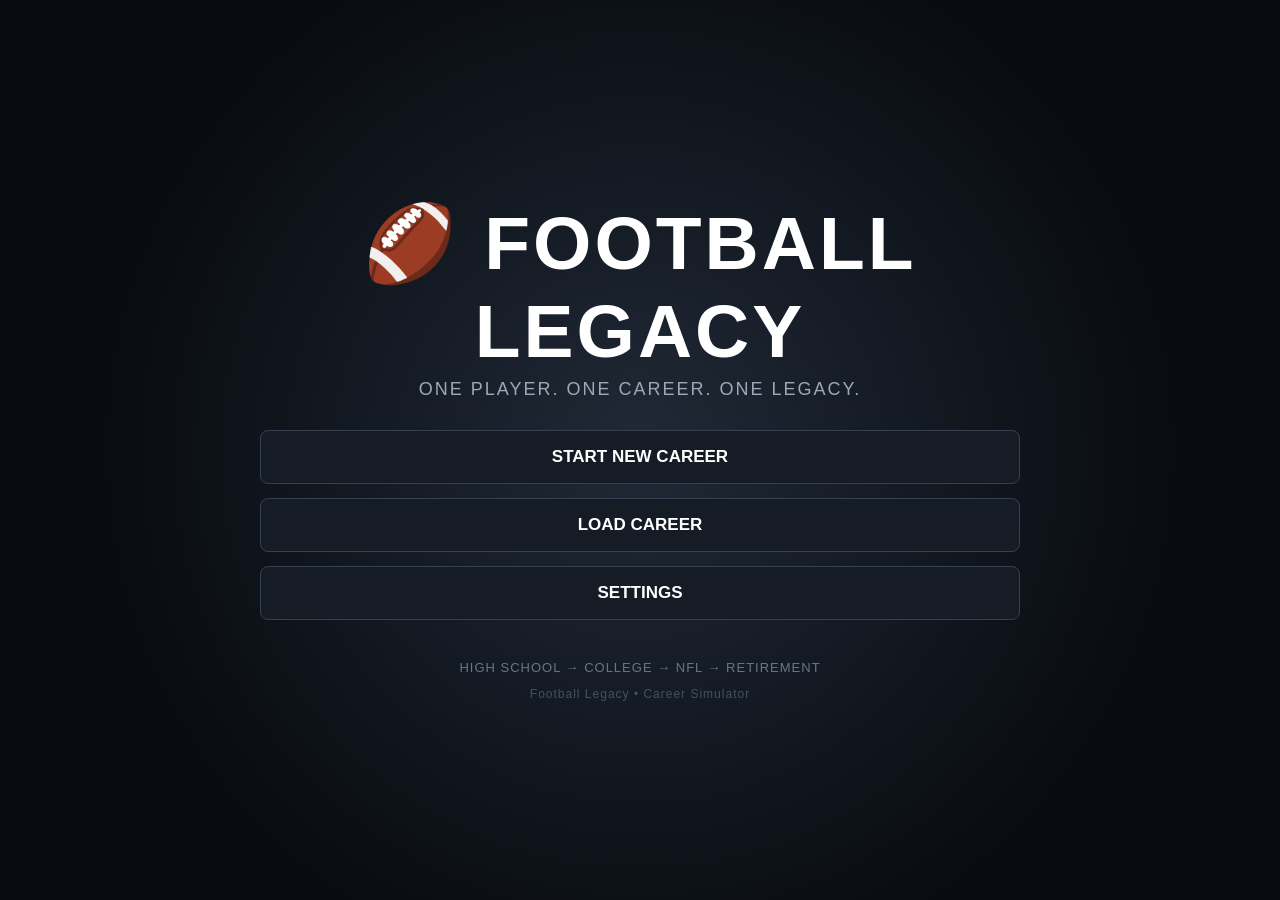
==== commit 6d737e6e: "Add attribute allocation and high school career start system" ====
--- a/index.html
+++ b/index.html
@@ -5,271 +5,40 @@
 <meta name="viewport" content="width=device-width, initial-scale=1.0">
 <title>Football Legacy</title>
 <style>
-* { box-sizing: border-box; }
-body {
-    margin: 0;
-    min-height: 100vh;
-    display: flex;
-    justify-content: center;
-    align-items: center;
-    background: radial-gradient(circle at center, #202936 0%, #080b10 70%);
-    color: white;
-    font-family: Arial, Helvetica, sans-serif;
-}
-.container { width: 90%; max-width: 700px; text-align: center; padding: 20px 0; }
-.logo { font-size: clamp(42px, 8vw, 75px); font-weight: 900; letter-spacing: 3px; margin-bottom: 5px; }
-.subtitle { color: #9da8b7; font-size: 18px; letter-spacing: 2px; margin-bottom: 30px; }
-.menu { display: flex; flex-direction: column; gap: 14px; }
-.menu-button {
-    width: 100%; padding: 18px; background: #151c26; color: white;
-    border: 1px solid #354151; border-radius: 8px; font-size: 18px;
-    font-weight: bold; cursor: pointer; transition: transform .15s, background .15s, border-color .15s;
-}
-.menu-button:hover { background: #222d3b; border-color: #66778c; transform: translateY(-2px); }
-.menu-button:active { transform: translateY(0); }
-.footer { margin-top: 40px; color: #687586; font-size: 13px; letter-spacing: 1px; }
-.version { margin-top: 12px; color: #465160; font-size: 12px; }
-.page-title { font-size: clamp(30px, 7vw, 48px); font-weight: 900; margin-bottom: 8px; }
-.creation-panel {
-    background: #151c26; border: 1px solid #354151; border-radius: 12px;
-    padding: 25px; text-align: left; max-height: 75vh; overflow-y: auto;
-}
-.creation-panel h2 { margin: 25px 0 15px; font-size: 16px; color: #dce3ec; border-bottom: 1px solid #303b49; padding-bottom: 8px; }
-.creation-panel h2:first-child { margin-top: 0; }
-.creation-panel label { display: block; margin-top: 13px; margin-bottom: 6px; color: #aeb8c6; font-size: 14px; }
-.creation-panel input, .creation-panel select {
-    width: 100%; padding: 12px; background: #0e141c; color: white;
-    border: 1px solid #394656; border-radius: 7px; font-size: 15px;
-}
-.creation-panel input:focus, .creation-panel select:focus { outline: none; border-color: #718197; }
-.creation-panel input[type="color"] { height: 48px; padding: 4px; cursor: pointer; }
-.rating-box { background: #0e141c; border: 1px solid #303b49; border-radius: 10px; padding: 18px; margin-top: 10px; }
-.starting-overall { display: flex; justify-content: space-between; align-items: center; font-size: 18px; }
-.starting-overall strong { font-size: 36px; }
-.small-text { color: #7f8b9b; font-size: 13px; }
-.back-button { width: 100%; padding: 13px; margin-top: 10px; background: transparent; border: 1px solid #394656; color: #aeb8c6; border-radius: 7px; cursor: pointer; }
-.back-button:hover { background: #222b38; color: white; }
-.random-box { background: #0e141c; border: 1px solid #303b49; border-radius: 10px; padding: 15px; margin-bottom: 15px; }
-.random-status { color: #aeb8c6; font-size: 13px; margin-top: 8px; }
-.stat-grid { display: grid; grid-template-columns: 1fr 1fr; gap: 10px; }
-.stat-card { background: #0e141c; border: 1px solid #303b49; border-radius: 8px; padding: 12px; }
-.stat-card span { display: block; color: #7f8b9b; font-size: 12px; margin-bottom: 4px; }
-.color-row { display: grid; grid-template-columns: 1fr 1fr 1fr; gap: 10px; }
-@media (max-width: 520px) { .color-row, .stat-grid { grid-template-columns: 1fr; } }
+*{box-sizing:border-box}body{margin:0;min-height:100vh;display:flex;justify-content:center;align-items:center;background:radial-gradient(circle at center,#202936 0%,#080b10 70%);color:white;font-family:Arial,Helvetica,sans-serif}.container{width:92%;max-width:760px;text-align:center;padding:20px 0}.logo{font-size:clamp(42px,8vw,75px);font-weight:900;letter-spacing:3px;margin-bottom:5px}.subtitle{color:#9da8b7;font-size:18px;letter-spacing:2px;margin-bottom:30px}.menu{display:flex;flex-direction:column;gap:14px}.menu-button{width:100%;padding:16px;background:#151c26;color:white;border:1px solid #354151;border-radius:8px;font-size:17px;font-weight:bold;cursor:pointer;transition:.15s}.menu-button:hover{background:#222d3b;border-color:#66778c;transform:translateY(-2px)}.menu-button:disabled{cursor:not-allowed;transform:none}.footer{margin-top:40px;color:#687586;font-size:13px;letter-spacing:1px}.version{margin-top:12px;color:#465160;font-size:12px}.page-title{font-size:clamp(30px,7vw,48px);font-weight:900;margin-bottom:8px}.creation-panel{background:#151c26;border:1px solid #354151;border-radius:12px;padding:25px;text-align:left;max-height:78vh;overflow-y:auto}.creation-panel h2{margin:25px 0 15px;font-size:16px;color:#dce3ec;border-bottom:1px solid #303b49;padding-bottom:8px}.creation-panel h2:first-child{margin-top:0}.creation-panel label{display:block;margin-top:13px;margin-bottom:6px;color:#aeb8c6;font-size:14px}.creation-panel input,.creation-panel select{width:100%;padding:12px;background:#0e141c;color:white;border:1px solid #394656;border-radius:7px;font-size:15px}.creation-panel input:focus,.creation-panel select:focus{outline:none;border-color:#718197}.creation-panel input[type=color]{height:48px;padding:4px;cursor:pointer}.rating-box,.random-box,.notice{background:#0e141c;border:1px solid #303b49;border-radius:10px;padding:16px;margin-top:10px}.starting-overall{display:flex;justify-content:space-between;align-items:center;font-size:18px}.starting-overall strong{font-size:36px}.small-text,.random-status{color:#7f8b9b;font-size:13px}.back-button{width:100%;padding:13px;margin-top:10px;background:transparent;border:1px solid #394656;color:#aeb8c6;border-radius:7px;cursor:pointer}.stat-grid{display:grid;grid-template-columns:1fr 1fr;gap:10px}.stat-card{background:#0e141c;border:1px solid #303b49;border-radius:8px;padding:12px}.stat-card span{display:block;color:#7f8b9b;font-size:12px;margin-bottom:4px}.color-row{display:grid;grid-template-columns:1fr 1fr 1fr;gap:10px}.attribute-grid{display:grid;grid-template-columns:1fr 1fr;gap:10px}.attribute-card{background:#0e141c;border:1px solid #303b49;border-radius:9px;padding:11px}.attribute-card strong{display:block;font-size:14px}.attribute-value{display:flex;align-items:center;justify-content:space-between;margin-top:8px}.attribute-value b{font-size:20px}.plusminus{display:flex;gap:6px}.plusminus button{width:34px;height:32px;border:1px solid #475568;background:#182230;color:white;border-radius:6px;cursor:pointer;font-weight:bold}.plusminus button:disabled{opacity:.35;cursor:not-allowed}.progress{height:10px;background:#202a36;border-radius:99px;overflow:hidden;margin-top:10px}.progress div{height:100%;background:#d9e2ec}.energy{font-size:30px;font-weight:bold}.activity-grid{display:grid;grid-template-columns:1fr 1fr;gap:10px}.activity-card{background:#0e141c;border:1px solid #303b49;border-radius:9px;padding:13px}.activity-card h3{margin:0 0 6px;font-size:16px}.activity-card p{color:#9da8b7;font-size:13px;min-height:35px}.result{padding:12px;border-left:4px solid #d9e2ec;background:#111923;margin-top:10px}.highlight{color:#ff4040;font-weight:900}.warning{color:#ffb347}.success{color:#7ee787}.danger{color:#ff6b6b}@media(max-width:560px){.attribute-grid,.stat-grid,.activity-grid,.color-row{grid-template-columns:1fr}}
 </style>
 </head>
 <body>
-<div class="container">
-    <div class="logo">🏈 FOOTBALL LEGACY</div>
-    <div class="subtitle">ONE PLAYER. ONE CAREER. ONE LEGACY.</div>
-    <div class="menu">
-        <button class="menu-button" onclick="startCareer()">START NEW CAREER</button>
-        <button class="menu-button" onclick="loadCareer()">LOAD CAREER</button>
-        <button class="menu-button" onclick="settings()">SETTINGS</button>
-    </div>
-    <div class="footer">HIGH SCHOOL → COLLEGE → NFL → RETIREMENT<div class="version">Football Legacy • Career Simulator</div></div>
-</div>
+<div class="container"><div class="logo">🏈 FOOTBALL LEGACY</div><div class="subtitle">ONE PLAYER. ONE CAREER. ONE LEGACY.</div><div class="menu"><button class="menu-button" onclick="startCareer()">START NEW CAREER</button><button class="menu-button" onclick="loadCareer()">LOAD CAREER</button><button class="menu-button" onclick="settings()">SETTINGS</button></div><div class="footer">HIGH SCHOOL → COLLEGE → NFL → RETIREMENT<div class="version">Football Legacy • Career Simulator</div></div></div>
 <script>
-const archetypes = {
-    QB:["Pocket Passer","Field General","Scrambler","Dual Threat"],
-    RB:["Power Back","Elusive Back","Receiving Back","Balanced Back"],
-    FB:["Blocking Back","Power Runner","Utility Back"],
-    WR:["Deep Threat","Route Technician","Possession Receiver","YAC Receiver"],
-    TE:["Vertical Threat","Blocking TE","Possession TE","Balanced TE"],
-    OT:["Pass Protector","Run Blocker","Athletic Tackle","Balanced Tackle"],
-    OG:["Power Guard","Pulling Guard","Pass Protector","Balanced Guard"],
-    C:["Power Center","Field General","Pass Protector","Balanced Center"],
-    EDGE:["Speed Rusher","Power Rusher","Run Defender","Complete Edge"],
-    DT:["Run Stuffer","Power Rusher","Interior Pass Rusher","Balanced DT"],
-    "Mike LB":["Run Stopper","Field General","Blitzing Linebacker","Balanced Mike"],
-    "Sam LB":["Edge Setter","Coverage Linebacker","Blitzer","Balanced Sam"],
-    "Will LB":["Coverage Specialist","Speed Linebacker","Blitzer","Balanced Will"],
-    CB:["Man Coverage","Zone Corner","Press Corner","Ball Hawk"],
-    FS:["Center Fielder","Ball Hawk","Zone Safety","Balanced Free Safety"],
-    SS:["Box Safety","Enforcer","Man Safety","Balanced Strong Safety"],
-    K:["Power Kicker","Accuracy Kicker","Clutch Kicker"],
-    P:["Power Punter","Precision Punter","Directional Punter"]
-};
-
-const schoolNames = ["Lincoln","Central","Jefferson","Roosevelt","Washington","Franklin","Westview","East Ridge","North Valley","Southside"];
-const mascots = ["Tigers","Eagles","Panthers","Bulldogs","Wolves","Falcons","Knights","Lions","Hawks","Raiders"];
-const cities = ["Buffalo","Rochester","Syracuse","Albany","New York City","Cleveland","Detroit","Columbus","Pittsburgh","Charlotte"];
-const stadiums = ["Memorial Stadium","Legacy Field","Victory Stadium","Tiger Stadium","Eagle Field","Warrior Stadium","Panther Park"];
-const coachFirstNames = ["James","Marcus","Derrick","Anthony","Michael","Robert","Daniel","Andre","Chris","Kevin"];
-const coachLastNames = ["Carter","Williams","Johnson","Davis","Thompson","Mitchell","Robinson","Bennett","Jackson","Miller"];
-const schemes = ["Balanced","Spread","Pro Style","Air Raid","Power Run","West Coast"];
-const philosophies = ["Player Development","Win Now","Discipline","Player Friendly","Tough Love","Analytics"];
-const personalities = ["Players' Coach","Demanding","Motivator","Quiet Leader","Old School","Innovator"];
-
-let careerData = {};
-let schoolRandomUses = 0;
-let coachRandomUses = 0;
-
-function startCareer() {
-    document.querySelector(".container").innerHTML = `
-        <div class="page-title">CREATE YOUR PLAYER</div>
-        <div class="subtitle">Your career begins here.</div>
-        <div class="creation-panel">
-            <h2>PLAYER INFORMATION</h2>
-            <label>First Name</label><input id="firstName" type="text" placeholder="First Name">
-            <label>Last Name</label><input id="lastName" type="text" placeholder="Last Name">
-            <label>Birthday</label><input id="birthday" type="date">
-            <label>Hometown</label><input id="hometown" type="text" placeholder="Hometown">
-            <label>State</label>
-            <select id="state"><option value="">Select State</option><option>New York</option><option>California</option><option>Texas</option><option>Florida</option><option>Georgia</option><option>Ohio</option><option>Pennsylvania</option><option>Michigan</option><option>New Jersey</option><option>North Carolina</option></select>
-            <label>Handedness</label><select id="handedness"><option>Right</option><option>Left</option></select>
-            <h2>PHYSICAL BUILD</h2>
-            <label>Height</label><input id="height" type="text" placeholder="Example: 5'8">
-            <label>Weight</label><input id="weight" type="number" min="1" max="500" placeholder="Weight in lbs">
-            <label>Jersey Number</label><input id="jersey" type="number" min="0" max="99" placeholder="1">
-            <h2>POSITION</h2>
-            <select id="position" onchange="updatePosition()">
-                <option value="">Select Position</option><option>QB</option><option>RB</option><option>FB</option><option>WR</option><option>TE</option><option>OT</option><option>OG</option><option>C</option><option>EDGE</option><option>DT</option><option>Mike LB</option><option>Sam LB</option><option>Will LB</option><option>CB</option><option>FS</option><option>SS</option><option>K</option><option>P</option><option value="RANDOM">🎲 Random Position</option>
-            </select>
-            <div id="archetypeBox"><label>Archetype</label><select id="archetype"><option>Select a position first</option></select></div>
-            <h2>STARTING RATINGS</h2>
-            <div class="rating-box"><div class="starting-overall">OVERALL <strong>60</strong></div><p>You have <strong>12</strong> attribute points to allocate.</p><p class="small-text">Your archetype provides a small starting boost. Every player begins at 60 OVR.</p></div>
-            <button class="menu-button" onclick="createPlayer()">CREATE PLAYER</button>
-            <button class="back-button" onclick="location.reload()">← BACK</button>
-        </div>`;
-}
-
-function updatePosition() {
-    const position = document.getElementById("position").value;
-    const select = document.getElementById("archetype");
-    select.innerHTML = "";
-    if (position === "RANDOM") {
-        const positions = Object.keys(archetypes);
-        document.getElementById("position").value = positions[Math.floor(Math.random()*positions.length)];
-        updatePosition();
-        return;
-    }
-    if (!archetypes[position]) { select.innerHTML = '<option>Select a position first</option>'; return; }
-    archetypes[position].forEach(a => { const option=document.createElement("option"); option.value=a; option.textContent=a; select.appendChild(option); });
-}
-
-function value(id) { return document.getElementById(id).value.trim(); }
-function pick(arr) { return arr[Math.floor(Math.random()*arr.length)]; }
-function randomInt(min,max) { return Math.floor(Math.random()*(max-min+1))+min; }
-
-function createPlayer() {
-    const required = [["firstName","First Name"],["lastName","Last Name"],["birthday","Birthday"],["hometown","Hometown"],["state","State"],["height","Height"],["weight","Weight"],["jersey","Jersey Number"]];
-    const missing = required.filter(([id]) => !value(id)).map(([,label]) => label);
-    const position = value("position");
-    if (!position || position === "RANDOM") missing.push("Position");
-    if (!value("archetype") || value("archetype") === "Select a position first") missing.push("Archetype");
-    if (missing.length) { alert("Please complete: " + missing.join(", ")); return; }
-    const weight = Number(value("weight"));
-    if (weight < 1 || weight > 500) { alert("Weight must be between 1 and 500 lbs."); return; }
-    const jersey = Number(value("jersey"));
-    if (jersey < 0 || jersey > 99) { alert("Jersey number must be between 0 and 99."); return; }
-    careerData.player = {
-        firstName:value("firstName"), lastName:value("lastName"), birthday:value("birthday"), hometown:value("hometown"), state:value("state"), handedness:value("handedness"), height:value("height"), weight, jersey, position, archetype:value("archetype"), overall:60, attributePoints:12, classYear:"Freshman", league:"High School", level:"JV"
-    };
-    schoolRandomUses = 0;
-    coachRandomUses = 0;
-    renderSchoolCreation();
-}
-
-function renderSchoolCreation() {
-    document.querySelector(".container").innerHTML = `
-        <div class="page-title">CREATE YOUR SCHOOL</div>
-        <div class="subtitle">Build your high-school football program.</div>
-        <div class="creation-panel">
-            <div class="random-box"><button class="menu-button" onclick="randomSchool()">🎲 RANDOMLY GENERATE SCHOOL</button><div id="schoolRandomStatus" class="random-status">You get 3 regenerations after the initial random generation.</div></div>
-            <h2>SCHOOL INFORMATION</h2>
-            <label>School Name</label><input id="schoolName" placeholder="Example: Lincoln High School">
-            <label>City</label><input id="schoolCity" placeholder="City">
-            <label>State</label><input id="schoolState" placeholder="State">
-            <label>Mascot</label><input id="schoolMascot" placeholder="Tigers">
-            <label>Stadium Name</label><input id="stadiumName" placeholder="Memorial Stadium">
-            <h2>SCHOOL COLORS</h2>
-            <div class="color-row"><div><label>Primary</label><input id="primaryColor" type="color" value="#1e3a5f"></div><div><label>Secondary</label><input id="secondaryColor" type="color" value="#ffffff"></div><div><label>Accent</label><input id="accentColor" type="color" value="#d4af37"></div></div>
-            <h2>PROGRAM</h2>
-            <label>School Strength</label><select id="schoolStrength"><option value="1">⭐ Rebuilding</option><option value="2">⭐⭐ Developing</option><option value="3" selected>⭐⭐⭐ Competitive</option><option value="4">⭐⭐⭐⭐ State Contender</option><option value="5">⭐⭐⭐⭐⭐ National Powerhouse</option></select>
-            <label>Rival School</label><input id="rivalSchool" placeholder="Optional fictional rival">
-            <button class="menu-button" onclick="saveSchool()">CONTINUE TO COACH</button>
-            <button class="back-button" onclick="startCareer()">← BACK TO PLAYER</button>
-        </div>`;
-}
-
-function randomSchool() {
-    const school = { name:pick(schoolNames)+" High School", city:pick(cities), state:pick(["New York","Ohio","Michigan","Pennsylvania","North Carolina","Georgia","Florida","Texas"]), mascot:pick(mascots), stadium:pick(stadiums), primary:"#"+Math.floor(Math.random()*16777215).toString(16).padStart(6,"0"), secondary:"#"+Math.floor(Math.random()*16777215).toString(16).padStart(6,"0"), accent:"#"+Math.floor(Math.random()*16777215).toString(16).padStart(6,"0"), strength:randomInt(1,5), rival:pick(schoolNames)+" High School" };
-    document.getElementById("schoolName").value=school.name; document.getElementById("schoolCity").value=school.city; document.getElementById("schoolState").value=school.state; document.getElementById("schoolMascot").value=school.mascot; document.getElementById("stadiumName").value=school.stadium; document.getElementById("primaryColor").value=school.primary; document.getElementById("secondaryColor").value=school.secondary; document.getElementById("accentColor").value=school.accent; document.getElementById("schoolStrength").value=school.strength; document.getElementById("rivalSchool").value=school.rival;
-    schoolRandomUses++;
-    const remaining=Math.max(0,3-schoolRandomUses);
-    const button=document.querySelector('.random-box .menu-button');
-    button.textContent=remaining ? "🔄 REGENERATE SCHOOL" : "🎲 RANDOM GENERATION USED";
-    button.disabled=remaining===0;
-    button.style.opacity=remaining===0 ? ".5" : "1";
-    document.getElementById("schoolRandomStatus").textContent = remaining+" regeneration"+(remaining===1?"":"s")+" remaining.";
-}
-
-function saveSchool() {
-    const required=[["schoolName","School Name"],["schoolCity","City"],["schoolState","State"],["schoolMascot","Mascot"],["stadiumName","Stadium Name"]];
-    const missing=required.filter(([id])=>!value(id)).map(([,label])=>label);
-    if(missing.length){alert("Please complete: "+missing.join(", "));return;}
-    careerData.school={name:value("schoolName"),city:value("schoolCity"),state:value("schoolState"),mascot:value("schoolMascot"),stadium:value("stadiumName"),primary:document.getElementById("primaryColor").value,secondary:document.getElementById("secondaryColor").value,accent:document.getElementById("accentColor").value,strength:Number(value("schoolStrength")),rival:value("rivalSchool")||"None"};
-    renderCoachCreation();
-}
-
-function renderCoachCreation() {
-    document.querySelector(".container").innerHTML = `
-        <div class="page-title">CREATE YOUR COACH</div>
-        <div class="subtitle">Your coach can shape your entire high-school career.</div>
-        <div class="creation-panel">
-            <div class="random-box"><button class="menu-button" onclick="randomCoach()">🎲 RANDOMLY GENERATE COACH</button><div id="coachRandomStatus" class="random-status">You get 3 regenerations after the initial random generation.</div></div>
-            <h2>COACH INFORMATION</h2>
-            <label>First Name</label><input id="coachFirst" placeholder="First Name">
-            <label>Last Name</label><input id="coachLast" placeholder="Last Name">
-            <label>Age</label><input id="coachAge" type="number" min="25" max="80" placeholder="45">
-            <label>Offensive / Defensive Scheme</label><select id="coachScheme">${schemes.map(x=>`<option>${x}</option>`).join("")}</select>
-            <label>Coaching Philosophy</label><select id="coachPhilosophy">${philosophies.map(x=>`<option>${x}</option>`).join("")}</select>
-            <label>Player Development</label><select id="coachDevelopment"><option value="1">⭐</option><option value="2">⭐⭐</option><option value="3" selected>⭐⭐⭐</option><option value="4">⭐⭐⭐⭐</option><option value="5">⭐⭐⭐⭐⭐</option></select>
-            <label>Strictness</label><select id="coachStrictness"><option value="1">Low</option><option value="2">Moderate</option><option value="3" selected>High</option><option value="4">Very High</option><option value="5">Extreme</option></select>
-            <label>Personality</label><select id="coachPersonality">${personalities.map(x=>`<option>${x}</option>`).join("")}</select>
-            <button class="menu-button" onclick="saveCoach()">START HIGH SCHOOL CAREER</button>
-            <button class="back-button" onclick="renderSchoolCreation()">← BACK TO SCHOOL</button>
-        </div>`;
-}
-
-function randomCoach() {
-    document.getElementById("coachFirst").value=pick(coachFirstNames); document.getElementById("coachLast").value=pick(coachLastNames); document.getElementById("coachAge").value=randomInt(30,58); document.getElementById("coachScheme").value=pick(schemes); document.getElementById("coachPhilosophy").value=pick(philosophies); document.getElementById("coachDevelopment").value=randomInt(1,5); document.getElementById("coachStrictness").value=randomInt(1,5); document.getElementById("coachPersonality").value=pick(personalities);
-    coachRandomUses++;
-    const remaining=Math.max(0,3-coachRandomUses); const button=document.querySelector('.random-box .menu-button'); button.textContent=remaining ? "🔄 REGENERATE COACH" : "🎲 RANDOM GENERATION USED"; button.disabled=remaining===0; button.style.opacity=remaining===0 ? ".5" : "1"; document.getElementById("coachRandomStatus").textContent=remaining+" regeneration"+(remaining===1?"":"s")+" remaining.";
-}
-
-function saveCoach() {
-    const required=[["coachFirst","First Name"],["coachLast","Last Name"],["coachAge","Age"]]; const missing=required.filter(([id])=>!value(id)).map(([,label])=>label); if(missing.length){alert("Please complete: "+missing.join(", "));return;}
-    const age=Number(value("coachAge")); if(age<25||age>80){alert("Coach age must be between 25 and 80.");return;}
-    careerData.coach={firstName:value("coachFirst"),lastName:value("coachLast"),age,scheme:value("coachScheme"),philosophy:value("coachPhilosophy"),development:Number(value("coachDevelopment")),strictness:Number(value("coachStrictness")),personality:value("coachPersonality")};
-    careerData.highSchool={year:1,classYear:"Freshman",level:"JV",gamesPlayed:0,varsityGames:0,gpa:100,confidence:50,potentialPoints:0,achievements:[],awards:[],records:[],snapCounts:0,seasonStats:{}};
-    localStorage.setItem("footballLegacyCareer",JSON.stringify(careerData));
-    renderCareerHome();
-}
-
-function renderCareerHome() {
-    const p=careerData.player,s=careerData.school,c=careerData.coach;
-    document.querySelector(".container").innerHTML=`
-        <div class="page-title">${p.firstName} ${p.lastName}</div>
-        <div class="subtitle">${p.classYear} • ${p.position} • ${s.name}</div>
-        <div class="creation-panel">
-            <div class="rating-box"><div class="starting-overall">OVERALL <strong>60</strong></div><p>${p.archetype} • ${p.height} • ${p.weight} lbs • #${p.jersey}</p></div>
-            <h2>YOUR PROGRAM</h2>
-            <div class="stat-grid"><div class="stat-card"><span>SCHOOL</span>${s.name}</div><div class="stat-card"><span>MASCOT</span>${s.mascot}</div><div class="stat-card"><span>LEVEL</span>Freshman JV</div><div class="stat-card"><span>COACH</span>${c.firstName} ${c.lastName}</div></div>
-            <h2>CAREER STATUS</h2>
-            <div class="stat-grid"><div class="stat-card"><span>GAMES</span>0</div><div class="stat-card"><span>VARSITY GAMES</span>0</div><div class="stat-card"><span>GPA</span>100</div><div class="stat-card"><span>POTENTIAL POINTS</span>0</div></div>
-            <button class="menu-button" onclick="alert('The high-school season engine is next. Your player, school, and coach are saved.')">CONTINUE</button>
-            <button class="back-button" onclick="startCareer()">← RESTART CREATION</button>
-        </div>`;
-}
-
-function loadCareer(){
-    const saved=localStorage.getItem("footballLegacyCareer");
-    if(!saved){alert("No saved career found yet.");return;}
-    careerData=JSON.parse(saved); renderCareerHome();
-}
-function settings(){alert("Settings will include play-by-play highlight color and other career options.");}
+const archetypes={QB:["Pocket Passer","Field General","Scrambler","Dual Threat"],RB:["Power Back","Elusive Back","Receiving Back","Balanced Back"],FB:["Blocking Back","Power Runner","Utility Back"],WR:["Deep Threat","Route Technician","Possession Receiver","YAC Receiver"],TE:["Vertical Threat","Blocking TE","Possession TE","Balanced TE"],OT:["Pass Protector","Run Blocker","Athletic Tackle","Balanced Tackle"],OG:["Power Guard","Pulling Guard","Pass Protector","Balanced Guard"],C:["Power Center","Field General","Pass Protector","Balanced Center"],EDGE:["Speed Rusher","Power Rusher","Run Defender","Complete Edge"],DT:["Run Stuffer","Power Rusher","Interior Pass Rusher","Balanced DT"],"Mike LB":["Run Stopper","Field General","Blitzing Linebacker","Balanced Mike"],"Sam LB":["Edge Setter","Coverage Linebacker","Blitzer","Balanced Sam"],"Will LB":["Coverage Specialist","Speed Linebacker","Blitzer","Balanced Will"],CB:["Man Coverage","Zone Corner","Press Corner","Ball Hawk"],FS:["Center Fielder","Ball Hawk","Zone Safety","Balanced Free Safety"],SS:["Box Safety","Enforcer","Man Safety","Balanced Strong Safety"],K:["Power Kicker","Accuracy Kicker","Clutch Kicker"],P:["Power Punter","Precision Punter","Directional Punter"]};
+const attributeNames=["Speed","Acceleration","Agility","Strength","Power","Jumping","Stamina","Awareness","Football IQ","Technique","Toughness","Discipline"];
+const archetypeBoosts={"Power Back":["Strength","Power","Toughness"],"Elusive Back":["Agility","Acceleration","Speed"],"Receiving Back":["Hands","Agility","Speed"],"Balanced Back":["Awareness","Agility","Strength"],"Deep Threat":["Speed","Acceleration","Jumping"],"Route Technician":["Technique","Agility","Football IQ"],"Possession Receiver":["Hands","Technique","Toughness"],"YAC Receiver":["Agility","Speed","Power"],"Pocket Passer":["Awareness","Football IQ","Technique"],"Field General":["Football IQ","Awareness","Discipline"],"Scrambler":["Speed","Acceleration","Agility"],"Dual Threat":["Speed","Football IQ","Agility"],"Blocking Back":["Strength","Power","Toughness"],"Power Runner":["Power","Strength","Toughness"],"Utility Back":["Awareness","Technique","Agility"],"Vertical Threat":["Speed","Jumping","Acceleration"],"Blocking TE":["Strength","Power","Technique"],"Possession TE":["Hands","Toughness","Technique"],"Balanced TE":["Awareness","Strength","Technique"],"Pass Protector":["Technique","Strength","Awareness"],"Run Blocker":["Strength","Power","Technique"],"Athletic Tackle":["Agility","Acceleration","Technique"],"Balanced Tackle":["Strength","Awareness","Technique"],"Power Guard":["Strength","Power","Toughness"],"Pulling Guard":["Agility","Acceleration","Power"],"Balanced Guard":["Strength","Technique","Awareness"],"Power Center":["Strength","Power","Technique"],"Pass Protector":["Technique","Awareness","Strength"],"Balanced Center":["Awareness","Technique","Toughness"],"Speed Rusher":["Speed","Acceleration","Agility"],"Power Rusher":["Power","Strength","Toughness"],"Run Defender":["Strength","Toughness","Awareness"],"Complete Edge":["Technique","Speed","Strength"],"Run Stuffer":["Strength","Power","Toughness"],"Interior Pass Rusher":["Power","Technique","Acceleration"],"Balanced DT":["Strength","Awareness","Technique"],"Run Stopper":["Strength","Toughness","Awareness"],"Blitzing Linebacker":["Acceleration","Speed","Football IQ"],"Balanced Mike":["Awareness","Toughness","Technique"],"Edge Setter":["Strength","Power","Toughness"],"Coverage Linebacker":["Speed","Agility","Awareness"],"Blitzer":["Acceleration","Speed","Technique"],"Balanced Sam":["Awareness","Speed","Technique"],"Coverage Specialist":["Speed","Agility","Awareness"],"Speed Linebacker":["Speed","Acceleration","Agility"],"Balanced Will":["Awareness","Technique","Speed"],"Man Coverage":["Speed","Agility","Technique"],"Zone Corner":["Awareness","Football IQ","Speed"],"Press Corner":["Strength","Technique","Toughness"],"Ball Hawk":["Awareness","Jumping","Speed"],"Center Fielder":["Speed","Awareness","Jumping"],"Zone Safety":["Awareness","Football IQ","Speed"],"Balanced Free Safety":["Awareness","Technique","Speed"],"Box Safety":["Strength","Toughness","Power"],"Enforcer":["Toughness","Strength","Power"],"Man Safety":["Speed","Agility","Technique"],"Balanced Strong Safety":["Awareness","Toughness","Technique"],"Power Kicker":["Power","Strength","Technique"],"Accuracy Kicker":["Technique","Discipline","Football IQ"],"Clutch Kicker":["Discipline","Technique","Toughness"],"Power Punter":["Power","Technique","Strength"],"Precision Punter":["Technique","Discipline","Football IQ"],"Directional Punter":["Technique","Awareness","Football IQ"]};
+const schoolNames=["Lincoln","Central","Jefferson","Roosevelt","Washington","Franklin","Westview","East Ridge","North Valley","Southside"],mascots=["Tigers","Eagles","Panthers","Bulldogs","Wolves","Falcons","Knights","Lions","Hawks","Raiders"],cities=["Buffalo","Rochester","Syracuse","Albany","Cleveland","Detroit","Columbus","Pittsburgh","Charlotte"],stadiums=["Memorial Stadium","Legacy Field","Victory Stadium","Tiger Stadium","Eagle Field","Warrior Stadium","Panther Park"],coachFirstNames=["James","Marcus","Derrick","Anthony","Michael","Robert","Daniel","Andre","Chris","Kevin"],coachLastNames=["Carter","Williams","Johnson","Davis","Thompson","Mitchell","Robinson","Bennett","Jackson","Miller"],schemes=["Balanced","Spread","Pro Style","Air Raid","Power Run","West Coast"],philosophies=["Player Development","Win Now","Discipline","Player Friendly","Tough Love","Analytics"],personalities=["Players' Coach","Demanding","Motivator","Quiet Leader","Old School","Innovator"];
+let careerData={},schoolRandomUses=0,coachRandomUses=0;
+function pick(a){return a[Math.floor(Math.random()*a.length)]}function randomInt(a,b){return Math.floor(Math.random()*(b-a+1))+a}function val(id){const e=document.getElementById(id);return e?e.value.trim():""}
+function startCareer(){document.querySelector('.container').innerHTML=`<div class="page-title">CREATE YOUR PLAYER</div><div class="subtitle">Your career begins here.</div><div class="creation-panel"><h2>PLAYER INFORMATION</h2><label>First Name</label><input id="firstName" placeholder="First Name"><label>Last Name</label><input id="lastName" placeholder="Last Name"><label>Birthday</label><input id="birthday" type="date"><label>Hometown</label><input id="hometown" placeholder="Hometown"><label>State</label><select id="state"><option value="">Select State</option><option>New York</option><option>California</option><option>Texas</option><option>Florida</option><option>Georgia</option><option>Ohio</option><option>Pennsylvania</option><option>Michigan</option><option>New Jersey</option><option>North Carolina</option></select><label>Handedness</label><select id="handedness"><option>Right</option><option>Left</option><option>Switch Passer</option></select><h2>PHYSICAL BUILD</h2><label>Height</label><input id="height" placeholder="Example: 5'8"><label>Weight</label><input id="weight" type="number" min="1" max="500" placeholder="Weight in lbs"><label>Jersey Number</label><input id="jersey" type="number" min="0" max="99" placeholder="1"><h2>POSITION</h2><select id="position" onchange="updatePosition()"><option value="">Select Position</option>${Object.keys(archetypes).map(x=>`<option>${x}</option>`).join('')}<option value="RANDOM">🎲 Random Position</option></select><label>Archetype</label><select id="archetype"><option>Select a position first</option></select><div class="rating-box"><div class="starting-overall">OVERALL <strong>60</strong></div><p>Every player begins at 60 OVR.</p><p class="small-text">Your archetype will slightly influence your starting attributes. Your next screen is where you personally allocate 12 attribute points.</p></div><button class="menu-button" onclick="createPlayer()">CONTINUE TO ATTRIBUTES</button><button class="back-button" onclick="location.reload()">← BACK</button></div>`}
+function updatePosition(){let p=val('position'),s=document.getElementById('archetype');if(p==='RANDOM'){p=pick(Object.keys(archetypes));document.getElementById('position').value=p} s.innerHTML=p&&archetypes[p]?archetypes[p].map(a=>`<option>${a}</option>`).join(''):'<option>Select a position first</option>'}
+function createPlayer(){const req=[['firstName','First Name'],['lastName','Last Name'],['birthday','Birthday'],['hometown','Hometown'],['state','State'],['height','Height'],['weight','Weight'],['jersey','Jersey Number']],missing=req.filter(x=>!val(x[0])).map(x=>x[1]);if(!val('position')||val('position')==='RANDOM')missing.push('Position');if(!val('archetype')||val('archetype')==='Select a position first')missing.push('Archetype');if(missing.length){alert('Please complete: '+missing.join(', '));return}const w=Number(val('weight')),j=Number(val('jersey'));if(w<1||w>500){alert('Weight must be between 1 and 500 lbs.');return}if(j<0||j>99){alert('Jersey number must be between 0 and 99.');return}careerData.player={firstName:val('firstName'),lastName:val('lastName'),birthday:val('birthday'),hometown:val('hometown'),state:val('state'),handedness:val('handedness'),height:val('height'),weight:w,jersey:j,position:val('position'),archetype:val('archetype'),overall:60,attributePoints:12,classYear:'Freshman',league:'High School',level:'JV'};renderAttributeAllocation()}
+function renderAttributeAllocation(){const attrs={};attributeNames.forEach(a=>attrs[a]=50);const boosts=archetypeBoosts[careerData.player.archetype]||[];boosts.forEach(a=>{if(attrs[a]!==undefined)attrs[a]+=3});careerData.pendingAttributes=attrs;careerData.pendingSpent=0;document.querySelector('.container').innerHTML=`<div class="page-title">ALLOCATE YOUR ATTRIBUTES</div><div class="subtitle">12 points. You decide where they go.</div><div class="creation-panel"><div class="rating-box"><div class="starting-overall">REMAINING <strong id="pointsLeft">12</strong></div><p>Your player stays at <strong>60 OVR</strong>. These points shape how that 60 is distributed.</p><p class="small-text">Archetype boosts are already applied. You cannot change these points after starting the career.</p></div><h2>ATTRIBUTES</h2><div class="attribute-grid">${attributeNames.map(a=>`<div class="attribute-card"><strong>${a}</strong><div class="attribute-value"><b id="attr-${a.replaceAll(' ','-')}">${attrs[a]}</b><div class="plusminus"><button onclick="changeAttribute('${a}',-1)">−</button><button onclick="changeAttribute('${a}',1)">+</button></div></div></div>`).join('')}</div><div class="notice"><b>Position:</b> ${careerData.player.position} • <b>Archetype:</b> ${careerData.player.archetype}</div><button class="menu-button" onclick="confirmAttributes()">CONFIRM ATTRIBUTES</button><button class="back-button" onclick="startCareer()">← BACK TO PLAYER</button></div>`}
+function changeAttribute(name,delta){let a=careerData.pendingAttributes;if(delta>0&&careerData.pendingSpent>=12)return;if(delta<0&&a[name]<=50+(archetypeBoosts[careerData.player.archetype]||[]).filter(x=>x===name).length*3)return;a[name]=Math.max(0,Math.min(99,a[name]+delta));careerData.pendingSpent+=delta;document.getElementById('pointsLeft').textContent=12-careerData.pendingSpent;document.getElementById('attr-'+name.replaceAll(' ','-')).textContent=a[name]}
+function confirmAttributes(){if(careerData.pendingSpent!==12){alert('You still have '+(12-careerData.pendingSpent)+' attribute points to allocate.');return}careerData.player.attributes={...careerData.pendingAttributes};delete careerData.pendingAttributes;delete careerData.pendingSpent;schoolRandomUses=0;coachRandomUses=0;renderSchoolCreation()}
+function renderSchoolCreation(){document.querySelector('.container').innerHTML=`<div class="page-title">CREATE YOUR SCHOOL</div><div class="subtitle">Build your high-school football program.</div><div class="creation-panel"><div class="random-box"><button class="menu-button" onclick="randomSchool()">🎲 RANDOMLY GENERATE SCHOOL</button><div id="schoolRandomStatus" class="random-status">Initial generation + 3 regenerations.</div></div><h2>SCHOOL INFORMATION</h2><label>School Name</label><input id="schoolName" placeholder="Lincoln High School"><label>City</label><input id="schoolCity" placeholder="City"><label>State</label><input id="schoolState" placeholder="State"><label>Mascot</label><input id="schoolMascot" placeholder="Tigers"><label>Stadium Name</label><input id="stadiumName" placeholder="Memorial Stadium"><h2>SCHOOL COLORS</h2><div class="color-row"><div><label>Primary</label><input id="primaryColor" type="color" value="#1e3a5f"></div><div><label>Secondary</label><input id="secondaryColor" type="color" value="#ffffff"></div><div><label>Accent</label><input id="accentColor" type="color" value="#d4af37"></div></div><h2>PROGRAM</h2><label>School Strength</label><select id="schoolStrength"><option value="1">⭐ Rebuilding</option><option value="2">⭐⭐ Developing</option><option value="3" selected>⭐⭐⭐ Competitive</option><option value="4">⭐⭐⭐⭐ State Contender</option><option value="5">⭐⭐⭐⭐⭐ National Powerhouse</option></select><label>Rival School</label><input id="rivalSchool" placeholder="Optional fictional rival"><button class="menu-button" onclick="saveSchool()">CONTINUE TO COACH</button><button class="back-button" onclick="renderAttributeAllocation()">← BACK TO ATTRIBUTES</button></div>`}
+function randomSchool(){const hex=()=>'#'+Math.floor(Math.random()*16777215).toString(16).padStart(6,'0');const school={name:pick(schoolNames)+' High School',city:pick(cities),state:pick(['New York','Ohio','Michigan','Pennsylvania','North Carolina','Georgia','Florida','Texas']),mascot:pick(mascots),stadium:pick(stadiums),primary:hex(),secondary:hex(),accent:hex(),strength:randomInt(1,5),rival:pick(schoolNames)+' High School'};['schoolName','schoolCity','schoolState','schoolMascot','stadiumName','primaryColor','secondaryColor','accentColor','schoolStrength','rivalSchool'].forEach((id,i)=>document.getElementById(id).value=Object.values(school)[i]);schoolRandomUses++;const r=Math.max(0,3-schoolRandomUses),b=document.querySelector('.random-box .menu-button');b.textContent=r?'🔄 REGENERATE SCHOOL':'🎲 RANDOM GENERATION USED';b.disabled=!r;document.getElementById('schoolRandomStatus').textContent=r+' regeneration'+(r===1?'':'s')+' remaining.'}
+function saveSchool(){const req=[['schoolName','School Name'],['schoolCity','City'],['schoolState','State'],['schoolMascot','Mascot'],['stadiumName','Stadium Name']],missing=req.filter(x=>!val(x[0])).map(x=>x[1]);if(missing.length){alert('Please complete: '+missing.join(', '));return}careerData.school={name:val('schoolName'),city:val('schoolCity'),state:val('schoolState'),mascot:val('schoolMascot'),stadium:val('stadiumName'),primary:document.getElementById('primaryColor').value,secondary:document.getElementById('secondaryColor').value,accent:document.getElementById('accentColor').value,strength:Number(val('schoolStrength')),rival:val('rivalSchool')||'None'};renderCoachCreation()}
+function renderCoachCreation(){document.querySelector('.container').innerHTML=`<div class="page-title">CREATE YOUR COACH</div><div class="subtitle">Your coach can shape your entire high-school career.</div><div class="creation-panel"><div class="random-box"><button class="menu-button" onclick="randomCoach()">🎲 RANDOMLY GENERATE COACH</button><div id="coachRandomStatus" class="random-status">Initial generation + 3 regenerations.</div></div><h2>COACH INFORMATION</h2><label>First Name</label><input id="coachFirst" placeholder="First Name"><label>Last Name</label><input id="coachLast" placeholder="Last Name"><label>Age</label><input id="coachAge" type="number" min="25" max="80" placeholder="45"><label>Scheme</label><select id="coachScheme">${schemes.map(x=>`<option>${x}</option>`).join('')}</select><label>Coaching Philosophy</label><select id="coachPhilosophy">${philosophies.map(x=>`<option>${x}</option>`).join('')}</select><label>Player Development</label><select id="coachDevelopment"><option value="1">⭐</option><option value="2">⭐⭐</option><option value="3" selected>⭐⭐⭐</option><option value="4">⭐⭐⭐⭐</option><option value="5">⭐⭐⭐⭐⭐</option></select><label>Strictness</label><select id="coachStrictness"><option value="1">Low</option><option value="2">Moderate</option><option value="3" selected>High</option><option value="4">Very High</option><option value="5">Extreme</option></select><label>Personality</label><select id="coachPersonality">${personalities.map(x=>`<option>${x}</option>`).join('')}</select><button class="menu-button" onclick="saveCoach()">START HIGH SCHOOL CAREER</button><button class="back-button" onclick="renderSchoolCreation()">← BACK TO SCHOOL</button></div>`}
+function randomCoach(){document.getElementById('coachFirst').value=pick(coachFirstNames);document.getElementById('coachLast').value=pick(coachLastNames);document.getElementById('coachAge').value=randomInt(30,58);document.getElementById('coachScheme').value=pick(schemes);document.getElementById('coachPhilosophy').value=pick(philosophies);document.getElementById('coachDevelopment').value=randomInt(1,5);document.getElementById('coachStrictness').value=randomInt(1,5);document.getElementById('coachPersonality').value=pick(personalities);coachRandomUses++;const r=Math.max(0,3-coachRandomUses),b=document.querySelector('.random-box .menu-button');b.textContent=r?'🔄 REGENERATE COACH':'🎲 RANDOM GENERATION USED';b.disabled=!r;document.getElementById('coachRandomStatus').textContent=r+' regeneration'+(r===1?'':'s')+' remaining.'}
+function saveCoach(){const req=[['coachFirst','First Name'],['coachLast','Last Name'],['coachAge','Age']],missing=req.filter(x=>!val(x[0])).map(x=>x[1]);if(missing.length){alert('Please complete: '+missing.join(', '));return}const age=Number(val('coachAge'));if(age<25||age>80){alert('Coach age must be between 25 and 80.');return}careerData.coach={firstName:val('coachFirst'),lastName:val('coachLast'),age,scheme:val('coachScheme'),philosophy:val('coachPhilosophy'),development:Number(val('coachDevelopment')),strictness:Number(val('coachStrictness')),personality:val('coachPersonality')};careerData.highSchool={year:1,classYear:'Freshman',level:'JV',week:0,gamesPlayed:0,varsityGames:0,snapCounts:0,gpa:100,confidence:50,coachTrust:50,energy:100,film:0,potentialPoints:0,attributePoints:0,fallCampScore:0,fallCampComplete:false,varsityPromotion:false,seasonComplete:false,careerAlive:true,seasonStats:{},achievements:[],awards:[],records:[]};localStorage.setItem('footballLegacyCareer',JSON.stringify(careerData));renderFallCamp()}
+function renderFallCamp(){document.querySelector('.container').innerHTML=`<div class="page-title">FALL CAMP</div><div class="subtitle">Earn your role. Your career starts now.</div><div class="creation-panel"><div class="rating-box"><div class="starting-overall">YOUR OVR <strong>60</strong></div><p><b>${careerData.player.position}</b> • ${careerData.player.archetype} • Freshman</p><p class="small-text">JV is temporary. Perform well enough and you can earn varsity during camp. If you don't move up, you must play the full JV season.</p></div><h2>CAMP EVALUATION</h2><div class="stat-grid"><div class="stat-card"><span>COACH TRUST</span><b id="campTrust">${careerData.highSchool.coachTrust}</b>/100</div><div class="stat-card"><span>FOOTBALL IQ</span><b>${careerData.player.attributes['Football IQ']}</b></div><div class="stat-card"><span>TRAINING ENERGY</span><b id="campEnergy">100</b>/100</div><div class="stat-card"><span>CAMP SCORE</span><b id="campScore">0</b>/100</div></div><h2>DEVELOPMENT</h2><div class="activity-grid"><div class="activity-card"><h3>🎥 Film Room</h3><p>Study tendencies and prepare for your role.</p><button class="menu-button" onclick="campActivity('film')">STUDY FILM • 20</button></div><div class="activity-card"><h3>🏈 Field Work</h3><p>Position-specific drills with a chance for an attribute boost.</p><button class="menu-button" onclick="campActivity('field')">FIELD WORK • 30</button></div><div class="activity-card"><h3>🏋️ Weight Room</h3><p>Build physical traits with a random development chance.</p><button class="menu-button" onclick="campActivity('weight')">LIFT • 30</button></div><div class="activity-card"><h3>🧠 Recovery</h3><p>Restore energy and reduce fatigue.</p><button class="menu-button" onclick="campActivity('recovery')">RECOVER • 15</button></div></div><div id="campLog" class="result">Use your 100 weekly energy strategically. You can earn training boosts, coach trust, and camp points.</div><button class="menu-button" onclick="finishCamp()">FINISH FALL CAMP</button></div>`}
+function campActivity(type){const h=careerData.highSchool;if(h.energy<=0){alert('You are out of energy.');return}const costs={film:20,field:30,weight:30,recovery:15};if(h.energy<costs[type]){alert('Not enough energy.');return}h.energy-=costs[type];let msg='';if(type==='film'){h.coachTrust+=randomInt(2,6);h.fallCampScore+=randomInt(5,12);msg='You studied the opponent and improved your preparation. Coach Trust increased.'}else if(type==='field'){const gain=Math.random()<.65?1:0;h.coachTrust+=randomInt(1,4);h.fallCampScore+=randomInt(6,15);if(gain){const k=pick(['Speed','Acceleration','Agility','Technique','Awareness']);careerData.player.attributes[k]=Math.min(99,careerData.player.attributes[k]+1);msg=`Great session. <span class="success">${k} +1</span>`}else msg='Solid field session. No attribute breakthrough this time.'}else if(type==='weight'){const gain=Math.random()<.6?1:0;h.fallCampScore+=randomInt(5,14);if(gain){const k=pick(['Strength','Power','Toughness','Stamina']);careerData.player.attributes[k]=Math.min(99,careerData.player.attributes[k]+1);msg=`Strong workout. <span class="success">${k} +1</span>`}else msg='Good work, but no attribute breakthrough this session.'}else{h.energy=Math.min(100,h.energy+20);msg='You recovered. Energy restored.'}h.coachTrust=Math.min(100,h.coachTrust);h.fallCampScore=Math.min(100,h.fallCampScore);document.getElementById('campEnergy').textContent=h.energy;document.getElementById('campTrust').textContent=h.coachTrust;document.getElementById('campScore').textContent=h.fallCampScore;document.getElementById('campLog').innerHTML=msg}
+function finishCamp(){const h=careerData.highSchool;const player=careerData.player;const score=h.fallCampScore+Math.floor((h.coachTrust-50)/2)+Math.floor(player.attributes['Football IQ']/10);h.fallCampScore=Math.min(100,score);if(h.fallCampScore>=75){h.level='Varsity';h.varsityPromotion=true;h.coachTrust=Math.min(100,h.coachTrust+10);alert('🔥 FALL CAMP RESULT: You earned a varsity roster spot! You may still have to earn a starting role.')}else{h.level='JV';alert('FALL CAMP RESULT: You remain on JV. You must play the full season unless you earn a promotion during the season.')}h.fallCampComplete=true;h.energy=100;localStorage.setItem('footballLegacyCareer',JSON.stringify(careerData));renderCareerHome()}
+function renderCareerHome(){const p=careerData.player,s=careerData.school,c=careerData.coach,h=careerData.highSchool;document.querySelector('.container').innerHTML=`<div class="page-title">${p.firstName} ${p.lastName}</div><div class="subtitle">${h.classYear} • ${h.level} • ${p.position} • ${s.name}</div><div class="creation-panel"><div class="rating-box"><div class="starting-overall">OVERALL <strong>60</strong></div><p>${p.archetype} • ${p.height} • ${p.weight} lbs • #${p.jersey}</p></div><h2>SEASON</h2><div class="stat-grid"><div class="stat-card"><span>YEAR</span>${h.classYear}</div><div class="stat-card"><span>WEEK</span>${h.week}/10</div><div class="stat-card"><span>LEVEL</span>${h.level}</div><div class="stat-card"><span>ENERGY</span>${h.energy}/100</div><div class="stat-card"><span>VARSITY GAMES</span>${h.varsityGames}</div><div class="stat-card"><span>FILM</span>${h.film} snaps</div><div class="stat-card"><span>COACH TRUST</span>${h.coachTrust}/100</div><div class="stat-card"><span>POTENTIAL POINTS</span>${h.potentialPoints}</div></div><h2>OFF-FIELD DEVELOPMENT</h2><div class="activity-grid"><div class="activity-card"><h3>🎥 Film Room</h3><p>Prepare for the week. Better preparation improves your simulated performance.</p><button class="menu-button" onclick="weeklyActivity('film')">FILM • 20 ENERGY</button></div><div class="activity-card"><h3>🏈 Field Work</h3><p>Train your position with a chance for a random attribute breakthrough.</p><button class="menu-button" onclick="weeklyActivity('field')">FIELD • 30 ENERGY</button></div><div class="activity-card"><h3>🏋️ Weight Room</h3><p>Physical development with a random chance of improvement.</p><button class="menu-button" onclick="weeklyActivity('weight')">WEIGHTS • 30 ENERGY</button></div><div class="activity-card"><h3>🧠 Recovery</h3><p>Recover energy before the next simulated week.</p><button class="menu-button" onclick="weeklyActivity('recovery')">RECOVER • 15 ENERGY</button></div></div><div id="weeklyLog" class="result">${h.week===0?'Your first varsity/JV season week has not started yet.':`Week ${h.week} is ready.`}</div><button class="menu-button" onclick="advanceWeek()">SIMULATE NEXT WEEK</button><button class="back-button" onclick="viewPlayer()">PLAYER PROFILE</button></div>`}
+function weeklyActivity(type){const h=careerData.highSchool;if(h.week===0){h.week=1}const cost={film:20,field:30,weight:30,recovery:15}[type];if(h.energy<cost){alert('Not enough energy.');return}h.energy-=cost;let msg='';if(type==='film'){h.coachTrust=Math.min(100,h.coachTrust+randomInt(1,5));msg='Film study complete. Coach Trust improved.'}else if(type==='field'){const gain=Math.random()<.55?1:0;if(gain){const k=pick(['Speed','Acceleration','Agility','Technique','Awareness','Football IQ']);careerData.player.attributes[k]=Math.min(99,careerData.player.attributes[k]+1);msg=`Field work breakthrough: <span class="success">${k} +1</span>`}else msg='Good field session. No attribute breakthrough.'}else if(type==='weight'){const gain=Math.random()<.55?1:0;if(gain){const k=pick(['Strength','Power','Toughness','Stamina']);careerData.player.attributes[k]=Math.min(99,careerData.player.attributes[k]+1);msg=`Weight-room breakthrough: <span class="success">${k} +1</span>`}else msg='Good lift. No attribute breakthrough.'}else{h.energy=Math.min(100,h.energy+20);msg='Recovery complete. Energy restored.'}document.getElementById('weeklyLog').innerHTML=msg;localStorage.setItem('footballLegacyCareer',JSON.stringify(careerData));renderCareerHome()}
+function advanceWeek(){const h=careerData.highSchool;if(h.week===0)h.week=1;if(h.week>10){alert('This season is already complete.');return}h.gamesPlayed++;const started=h.level==='Varsity'&&Math.random()<.42;const snaps=started?randomInt(18,65):randomInt(0,28);h.snapCounts+=snaps;if(h.level==='Varsity'){h.varsityGames++;h.film+=snaps}if(h.level==='JV'&&h.week>=3&&Math.random()<.18&&h.coachTrust>=65){h.level='Varsity';h.varsityPromotion=true;alert('📈 MID-SEASON PROMOTION: Your performance earned a varsity promotion!')}h.confidence=Math.max(0,Math.min(100,h.confidence+randomInt(-2,5)));h.energy=100;h.week++;if(h.week>10){h.seasonComplete=true;finishSeason();return}localStorage.setItem('footballLegacyCareer',JSON.stringify(careerData));renderCareerHome()}
+function finishSeason(){const h=careerData.highSchool;if(h.classYear==='Senior'&&h.varsityGames<5){h.careerAlive=false;localStorage.removeItem('footballLegacyCareer');document.querySelector('.container').innerHTML=`<div class="page-title">CAREER OVER</div><div class="subtitle">You did not build enough varsity film.</div><div class="creation-panel"><div class="notice"><p><b>High School Film Requirement:</b> You needed at least 5 varsity games by the end of senior year.</p><p class="danger">You did not have enough film to continue your career.</p><p>Your career must be restarted.</p></div><button class="menu-button" onclick="startCareer()">RESTART CAREER</button></div>`;return}if(h.level==='JV'&&h.classYear!=='Senior'){alert('Season complete. You remained on JV and must continue building your career next year.')}if(h.classYear==='Senior'&&h.level==='JV'){h.level='Varsity';h.varsityPromotion=true;alert('Senior Rule: You have been placed on varsity automatically. You may or may not start, so you still need to earn film.')}h.seasonComplete=false;h.week=0;h.energy=100;localStorage.setItem('footballLegacyCareer',JSON.stringify(careerData));renderCareerHome()}
+function viewPlayer(){const p=careerData.player,h=careerData.highSchool;document.querySelector('.container').innerHTML=`<div class="page-title">PLAYER</div><div class="subtitle">Career Profile</div><div class="creation-panel"><div class="stat-grid"><div class="stat-card"><span>NAME</span>${p.firstName} ${p.lastName}</div><div class="stat-card"><span>POSITION</span>${p.position}</div><div class="stat-card"><span>CLASS</span>${h.classYear}</div><div class="stat-card"><span>LEVEL</span>${h.level}</div><div class="stat-card"><span>VARSITY GAMES</span>${h.varsityGames}</div><div class="stat-card"><span>FILM SNAPS</span>${h.film}</div></div><h2>ATTRIBUTES</h2><div class="attribute-grid">${Object.entries(p.attributes).map(([k,v])=>`<div class="attribute-card"><strong>${k}</strong><div class="attribute-value"><b>${v}</b></div></div>`).join('')}</div><button class="back-button" onclick="renderCareerHome()">← BACK TO CAREER</button></div>`}
+function loadCareer(){const saved=localStorage.getItem('footballLegacyCareer');if(!saved){alert('No saved career found yet.');return}careerData=JSON.parse(saved);renderCareerHome()}
+function settings(){alert('Settings will include play-by-play highlight color and other career options.')}
 </script>
 </body>
-</html>
+</html>
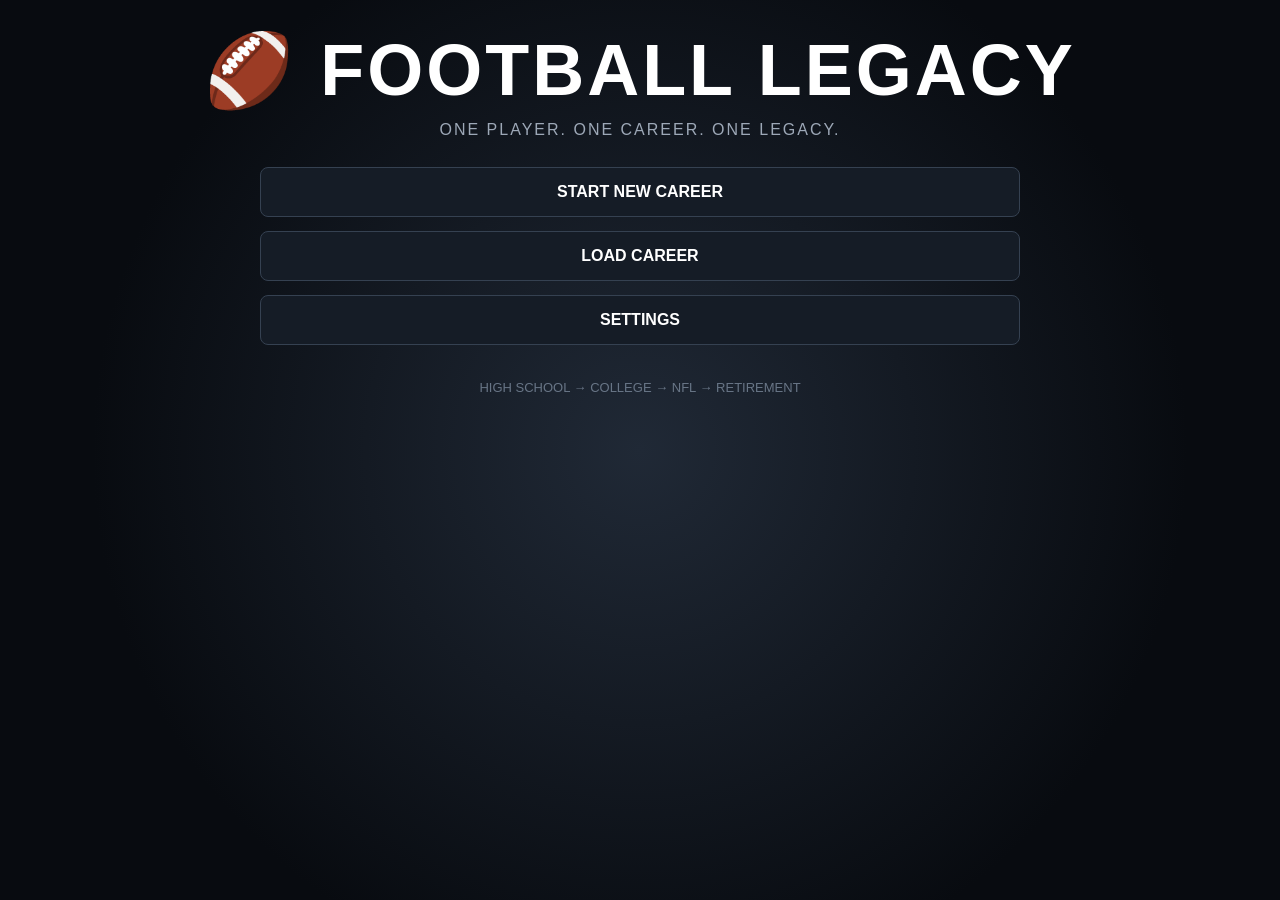
==== commit f0ed1e17: "Build playable Freshman career hub, fall camp, games, progression and postseason" ====
--- a/index.html
+++ b/index.html
@@ -5,40 +5,68 @@
 <meta name="viewport" content="width=device-width, initial-scale=1.0">
 <title>Football Legacy</title>
 <style>
-*{box-sizing:border-box}body{margin:0;min-height:100vh;display:flex;justify-content:center;align-items:center;background:radial-gradient(circle at center,#202936 0%,#080b10 70%);color:white;font-family:Arial,Helvetica,sans-serif}.container{width:92%;max-width:760px;text-align:center;padding:20px 0}.logo{font-size:clamp(42px,8vw,75px);font-weight:900;letter-spacing:3px;margin-bottom:5px}.subtitle{color:#9da8b7;font-size:18px;letter-spacing:2px;margin-bottom:30px}.menu{display:flex;flex-direction:column;gap:14px}.menu-button{width:100%;padding:16px;background:#151c26;color:white;border:1px solid #354151;border-radius:8px;font-size:17px;font-weight:bold;cursor:pointer;transition:.15s}.menu-button:hover{background:#222d3b;border-color:#66778c;transform:translateY(-2px)}.menu-button:disabled{cursor:not-allowed;transform:none}.footer{margin-top:40px;color:#687586;font-size:13px;letter-spacing:1px}.version{margin-top:12px;color:#465160;font-size:12px}.page-title{font-size:clamp(30px,7vw,48px);font-weight:900;margin-bottom:8px}.creation-panel{background:#151c26;border:1px solid #354151;border-radius:12px;padding:25px;text-align:left;max-height:78vh;overflow-y:auto}.creation-panel h2{margin:25px 0 15px;font-size:16px;color:#dce3ec;border-bottom:1px solid #303b49;padding-bottom:8px}.creation-panel h2:first-child{margin-top:0}.creation-panel label{display:block;margin-top:13px;margin-bottom:6px;color:#aeb8c6;font-size:14px}.creation-panel input,.creation-panel select{width:100%;padding:12px;background:#0e141c;color:white;border:1px solid #394656;border-radius:7px;font-size:15px}.creation-panel input:focus,.creation-panel select:focus{outline:none;border-color:#718197}.creation-panel input[type=color]{height:48px;padding:4px;cursor:pointer}.rating-box,.random-box,.notice{background:#0e141c;border:1px solid #303b49;border-radius:10px;padding:16px;margin-top:10px}.starting-overall{display:flex;justify-content:space-between;align-items:center;font-size:18px}.starting-overall strong{font-size:36px}.small-text,.random-status{color:#7f8b9b;font-size:13px}.back-button{width:100%;padding:13px;margin-top:10px;background:transparent;border:1px solid #394656;color:#aeb8c6;border-radius:7px;cursor:pointer}.stat-grid{display:grid;grid-template-columns:1fr 1fr;gap:10px}.stat-card{background:#0e141c;border:1px solid #303b49;border-radius:8px;padding:12px}.stat-card span{display:block;color:#7f8b9b;font-size:12px;margin-bottom:4px}.color-row{display:grid;grid-template-columns:1fr 1fr 1fr;gap:10px}.attribute-grid{display:grid;grid-template-columns:1fr 1fr;gap:10px}.attribute-card{background:#0e141c;border:1px solid #303b49;border-radius:9px;padding:11px}.attribute-card strong{display:block;font-size:14px}.attribute-value{display:flex;align-items:center;justify-content:space-between;margin-top:8px}.attribute-value b{font-size:20px}.plusminus{display:flex;gap:6px}.plusminus button{width:34px;height:32px;border:1px solid #475568;background:#182230;color:white;border-radius:6px;cursor:pointer;font-weight:bold}.plusminus button:disabled{opacity:.35;cursor:not-allowed}.progress{height:10px;background:#202a36;border-radius:99px;overflow:hidden;margin-top:10px}.progress div{height:100%;background:#d9e2ec}.energy{font-size:30px;font-weight:bold}.activity-grid{display:grid;grid-template-columns:1fr 1fr;gap:10px}.activity-card{background:#0e141c;border:1px solid #303b49;border-radius:9px;padding:13px}.activity-card h3{margin:0 0 6px;font-size:16px}.activity-card p{color:#9da8b7;font-size:13px;min-height:35px}.result{padding:12px;border-left:4px solid #d9e2ec;background:#111923;margin-top:10px}.highlight{color:#ff4040;font-weight:900}.warning{color:#ffb347}.success{color:#7ee787}.danger{color:#ff6b6b}@media(max-width:560px){.attribute-grid,.stat-grid,.activity-grid,.color-row{grid-template-columns:1fr}}
+*{box-sizing:border-box}body{margin:0;min-height:100vh;background:radial-gradient(circle at center,#202936 0%,#080b10 70%);color:#fff;font-family:Arial,Helvetica,sans-serif}.container{width:94%;max-width:980px;margin:0 auto;padding:28px 0 50px}.logo{text-align:center;font-size:clamp(38px,7vw,72px);font-weight:900;letter-spacing:3px}.subtitle{text-align:center;color:#9da8b7;font-size:16px;letter-spacing:2px;margin:8px 0 28px}.menu{display:flex;flex-direction:column;gap:14px;max-width:760px;margin:auto}.menu-button{width:100%;padding:15px;background:#151c26;color:white;border:1px solid #354151;border-radius:8px;font-size:16px;font-weight:bold;cursor:pointer;transition:.15s}.menu-button:hover{background:#222d3b;border-color:#718197;transform:translateY(-1px)}.menu-button:disabled{opacity:.45;cursor:not-allowed;transform:none}.page-title{text-align:center;font-size:clamp(30px,6vw,48px);font-weight:900;margin-bottom:6px}.creation-panel,.panel{background:#151c26;border:1px solid #354151;border-radius:12px;padding:22px;margin-bottom:16px}.creation-panel{max-height:82vh;overflow-y:auto}.panel h2,.creation-panel h2{margin:22px 0 13px;font-size:16px;color:#dce3ec;border-bottom:1px solid #303b49;padding-bottom:8px}.panel h2:first-child,.creation-panel h2:first-child{margin-top:0}.creation-panel label{display:block;margin:12px 0 6px;color:#aeb8c6;font-size:14px}.creation-panel input,.creation-panel select{width:100%;padding:11px;background:#0e141c;color:#fff;border:1px solid #394656;border-radius:7px;font-size:15px}.creation-panel input[type=color]{height:46px;padding:4px;cursor:pointer}.rating-box,.random-box,.notice,.result{background:#0e141c;border:1px solid #303b49;border-radius:10px;padding:14px;margin-top:10px}.starting-overall{display:flex;justify-content:space-between;align-items:center;font-size:18px}.starting-overall strong{font-size:36px}.small-text,.random-status{color:#7f8b9b;font-size:13px}.back-button{width:100%;padding:12px;margin-top:10px;background:transparent;border:1px solid #394656;color:#aeb8c6;border-radius:7px;cursor:pointer}.grid{display:grid;grid-template-columns:repeat(3,1fr);gap:10px}.stat-card,.activity-card,.skill-card{background:#0e141c;border:1px solid #303b49;border-radius:9px;padding:12px}.stat-card span{display:block;color:#7f8b9b;font-size:11px;margin-bottom:5px}.stat-card b{font-size:20px}.attribute-grid,.skill-grid{display:grid;grid-template-columns:repeat(2,1fr);gap:10px}.attribute-card{background:#0e141c;border:1px solid #303b49;border-radius:9px;padding:11px}.attribute-card strong{display:block;font-size:14px}.attribute-value{display:flex;align-items:center;justify-content:space-between;margin-top:8px}.attribute-value b{font-size:20px}.plusminus{display:flex;gap:6px}.plusminus button{width:34px;height:32px;border:1px solid #475568;background:#182230;color:white;border-radius:6px;cursor:pointer;font-weight:bold}.plusminus button:disabled{opacity:.35}.activity-grid{display:grid;grid-template-columns:repeat(2,1fr);gap:10px}.activity-card h3{margin:0 0 6px;font-size:16px}.activity-card p{color:#9da8b7;font-size:13px;min-height:34px}.progress{height:9px;background:#202a36;border-radius:99px;overflow:hidden;margin-top:8px}.progress div{height:100%;background:#d9e2ec}.highlight{color:#ff4040;font-weight:900}.warning{color:#ffb347}.success{color:#7ee787}.danger{color:#ff6b6b}.gold{color:#ffd866}.tabs{display:flex;gap:7px;flex-wrap:wrap;margin-bottom:12px}.tabs button{flex:1;min-width:100px;padding:10px;background:#111923;border:1px solid #354151;color:#cfd7e2;border-radius:7px;cursor:pointer}.table-wrap{overflow-x:auto}.stats-table{width:100%;border-collapse:collapse;font-size:13px}.stats-table th,.stats-table td{padding:8px;border-bottom:1px solid #2b3542;text-align:left;white-space:nowrap}.stats-table th{color:#9da8b7}.playlog{height:430px;overflow-y:auto;background:#080d13;border:1px solid #303b49;border-radius:9px;padding:12px}.play{padding:5px 3px;border-bottom:1px solid #18212c;font-size:13px}.qhead{color:#9da8b7;font-weight:bold;margin:9px 0}.you{color:var(--highlight,#ff4040);font-weight:900}.scoreboard{display:grid;grid-template-columns:1fr 1fr 1fr;gap:10px;text-align:center}.scoreboard .big{font-size:30px;font-weight:900}.pill{display:inline-block;background:#202a36;border-radius:999px;padding:5px 9px;font-size:12px;margin:2px}.locked{color:#7f8b9b}.tier{font-weight:bold}.schedule-row{display:flex;justify-content:space-between;gap:10px;padding:10px;border-bottom:1px solid #2b3542}.schedule-row.current{border-left:4px solid #d9e2ec;background:#111923}.two{display:grid;grid-template-columns:1fr 1fr;gap:10px}.footer{text-align:center;margin-top:35px;color:#687586;font-size:13px}@media(max-width:680px){.grid{grid-template-columns:1fr 1fr}.attribute-grid,.skill-grid,.activity-grid,.two{grid-template-columns:1fr}.scoreboard{grid-template-columns:1fr}.container{padding-top:18px}}
 </style>
 </head>
-<body>
-<div class="container"><div class="logo">🏈 FOOTBALL LEGACY</div><div class="subtitle">ONE PLAYER. ONE CAREER. ONE LEGACY.</div><div class="menu"><button class="menu-button" onclick="startCareer()">START NEW CAREER</button><button class="menu-button" onclick="loadCareer()">LOAD CAREER</button><button class="menu-button" onclick="settings()">SETTINGS</button></div><div class="footer">HIGH SCHOOL → COLLEGE → NFL → RETIREMENT<div class="version">Football Legacy • Career Simulator</div></div></div>
+<body><div class="container" id="app"></div>
 <script>
 const archetypes={QB:["Pocket Passer","Field General","Scrambler","Dual Threat"],RB:["Power Back","Elusive Back","Receiving Back","Balanced Back"],FB:["Blocking Back","Power Runner","Utility Back"],WR:["Deep Threat","Route Technician","Possession Receiver","YAC Receiver"],TE:["Vertical Threat","Blocking TE","Possession TE","Balanced TE"],OT:["Pass Protector","Run Blocker","Athletic Tackle","Balanced Tackle"],OG:["Power Guard","Pulling Guard","Pass Protector","Balanced Guard"],C:["Power Center","Field General","Pass Protector","Balanced Center"],EDGE:["Speed Rusher","Power Rusher","Run Defender","Complete Edge"],DT:["Run Stuffer","Power Rusher","Interior Pass Rusher","Balanced DT"],"Mike LB":["Run Stopper","Field General","Blitzing Linebacker","Balanced Mike"],"Sam LB":["Edge Setter","Coverage Linebacker","Blitzer","Balanced Sam"],"Will LB":["Coverage Specialist","Speed Linebacker","Blitzer","Balanced Will"],CB:["Man Coverage","Zone Corner","Press Corner","Ball Hawk"],FS:["Center Fielder","Ball Hawk","Zone Safety","Balanced Free Safety"],SS:["Box Safety","Enforcer","Man Safety","Balanced Strong Safety"],K:["Power Kicker","Accuracy Kicker","Clutch Kicker"],P:["Power Punter","Precision Punter","Directional Punter"]};
-const attributeNames=["Speed","Acceleration","Agility","Strength","Power","Jumping","Stamina","Awareness","Football IQ","Technique","Toughness","Discipline"];
-const archetypeBoosts={"Power Back":["Strength","Power","Toughness"],"Elusive Back":["Agility","Acceleration","Speed"],"Receiving Back":["Hands","Agility","Speed"],"Balanced Back":["Awareness","Agility","Strength"],"Deep Threat":["Speed","Acceleration","Jumping"],"Route Technician":["Technique","Agility","Football IQ"],"Possession Receiver":["Hands","Technique","Toughness"],"YAC Receiver":["Agility","Speed","Power"],"Pocket Passer":["Awareness","Football IQ","Technique"],"Field General":["Football IQ","Awareness","Discipline"],"Scrambler":["Speed","Acceleration","Agility"],"Dual Threat":["Speed","Football IQ","Agility"],"Blocking Back":["Strength","Power","Toughness"],"Power Runner":["Power","Strength","Toughness"],"Utility Back":["Awareness","Technique","Agility"],"Vertical Threat":["Speed","Jumping","Acceleration"],"Blocking TE":["Strength","Power","Technique"],"Possession TE":["Hands","Toughness","Technique"],"Balanced TE":["Awareness","Strength","Technique"],"Pass Protector":["Technique","Strength","Awareness"],"Run Blocker":["Strength","Power","Technique"],"Athletic Tackle":["Agility","Acceleration","Technique"],"Balanced Tackle":["Strength","Awareness","Technique"],"Power Guard":["Strength","Power","Toughness"],"Pulling Guard":["Agility","Acceleration","Power"],"Balanced Guard":["Strength","Technique","Awareness"],"Power Center":["Strength","Power","Technique"],"Pass Protector":["Technique","Awareness","Strength"],"Balanced Center":["Awareness","Technique","Toughness"],"Speed Rusher":["Speed","Acceleration","Agility"],"Power Rusher":["Power","Strength","Toughness"],"Run Defender":["Strength","Toughness","Awareness"],"Complete Edge":["Technique","Speed","Strength"],"Run Stuffer":["Strength","Power","Toughness"],"Interior Pass Rusher":["Power","Technique","Acceleration"],"Balanced DT":["Strength","Awareness","Technique"],"Run Stopper":["Strength","Toughness","Awareness"],"Blitzing Linebacker":["Acceleration","Speed","Football IQ"],"Balanced Mike":["Awareness","Toughness","Technique"],"Edge Setter":["Strength","Power","Toughness"],"Coverage Linebacker":["Speed","Agility","Awareness"],"Blitzer":["Acceleration","Speed","Technique"],"Balanced Sam":["Awareness","Speed","Technique"],"Coverage Specialist":["Speed","Agility","Awareness"],"Speed Linebacker":["Speed","Acceleration","Agility"],"Balanced Will":["Awareness","Technique","Speed"],"Man Coverage":["Speed","Agility","Technique"],"Zone Corner":["Awareness","Football IQ","Speed"],"Press Corner":["Strength","Technique","Toughness"],"Ball Hawk":["Awareness","Jumping","Speed"],"Center Fielder":["Speed","Awareness","Jumping"],"Zone Safety":["Awareness","Football IQ","Speed"],"Balanced Free Safety":["Awareness","Technique","Speed"],"Box Safety":["Strength","Toughness","Power"],"Enforcer":["Toughness","Strength","Power"],"Man Safety":["Speed","Agility","Technique"],"Balanced Strong Safety":["Awareness","Toughness","Technique"],"Power Kicker":["Power","Strength","Technique"],"Accuracy Kicker":["Technique","Discipline","Football IQ"],"Clutch Kicker":["Discipline","Technique","Toughness"],"Power Punter":["Power","Technique","Strength"],"Precision Punter":["Technique","Discipline","Football IQ"],"Directional Punter":["Technique","Awareness","Football IQ"]};
-const schoolNames=["Lincoln","Central","Jefferson","Roosevelt","Washington","Franklin","Westview","East Ridge","North Valley","Southside"],mascots=["Tigers","Eagles","Panthers","Bulldogs","Wolves","Falcons","Knights","Lions","Hawks","Raiders"],cities=["Buffalo","Rochester","Syracuse","Albany","Cleveland","Detroit","Columbus","Pittsburgh","Charlotte"],stadiums=["Memorial Stadium","Legacy Field","Victory Stadium","Tiger Stadium","Eagle Field","Warrior Stadium","Panther Park"],coachFirstNames=["James","Marcus","Derrick","Anthony","Michael","Robert","Daniel","Andre","Chris","Kevin"],coachLastNames=["Carter","Williams","Johnson","Davis","Thompson","Mitchell","Robinson","Bennett","Jackson","Miller"],schemes=["Balanced","Spread","Pro Style","Air Raid","Power Run","West Coast"],philosophies=["Player Development","Win Now","Discipline","Player Friendly","Tough Love","Analytics"],personalities=["Players' Coach","Demanding","Motivator","Quiet Leader","Old School","Innovator"];
-let careerData={},schoolRandomUses=0,coachRandomUses=0;
-function pick(a){return a[Math.floor(Math.random()*a.length)]}function randomInt(a,b){return Math.floor(Math.random()*(b-a+1))+a}function val(id){const e=document.getElementById(id);return e?e.value.trim():""}
-function startCareer(){document.querySelector('.container').innerHTML=`<div class="page-title">CREATE YOUR PLAYER</div><div class="subtitle">Your career begins here.</div><div class="creation-panel"><h2>PLAYER INFORMATION</h2><label>First Name</label><input id="firstName" placeholder="First Name"><label>Last Name</label><input id="lastName" placeholder="Last Name"><label>Birthday</label><input id="birthday" type="date"><label>Hometown</label><input id="hometown" placeholder="Hometown"><label>State</label><select id="state"><option value="">Select State</option><option>New York</option><option>California</option><option>Texas</option><option>Florida</option><option>Georgia</option><option>Ohio</option><option>Pennsylvania</option><option>Michigan</option><option>New Jersey</option><option>North Carolina</option></select><label>Handedness</label><select id="handedness"><option>Right</option><option>Left</option><option>Switch Passer</option></select><h2>PHYSICAL BUILD</h2><label>Height</label><input id="height" placeholder="Example: 5'8"><label>Weight</label><input id="weight" type="number" min="1" max="500" placeholder="Weight in lbs"><label>Jersey Number</label><input id="jersey" type="number" min="0" max="99" placeholder="1"><h2>POSITION</h2><select id="position" onchange="updatePosition()"><option value="">Select Position</option>${Object.keys(archetypes).map(x=>`<option>${x}</option>`).join('')}<option value="RANDOM">🎲 Random Position</option></select><label>Archetype</label><select id="archetype"><option>Select a position first</option></select><div class="rating-box"><div class="starting-overall">OVERALL <strong>60</strong></div><p>Every player begins at 60 OVR.</p><p class="small-text">Your archetype will slightly influence your starting attributes. Your next screen is where you personally allocate 12 attribute points.</p></div><button class="menu-button" onclick="createPlayer()">CONTINUE TO ATTRIBUTES</button><button class="back-button" onclick="location.reload()">← BACK</button></div>`}
-function updatePosition(){let p=val('position'),s=document.getElementById('archetype');if(p==='RANDOM'){p=pick(Object.keys(archetypes));document.getElementById('position').value=p} s.innerHTML=p&&archetypes[p]?archetypes[p].map(a=>`<option>${a}</option>`).join(''):'<option>Select a position first</option>'}
-function createPlayer(){const req=[['firstName','First Name'],['lastName','Last Name'],['birthday','Birthday'],['hometown','Hometown'],['state','State'],['height','Height'],['weight','Weight'],['jersey','Jersey Number']],missing=req.filter(x=>!val(x[0])).map(x=>x[1]);if(!val('position')||val('position')==='RANDOM')missing.push('Position');if(!val('archetype')||val('archetype')==='Select a position first')missing.push('Archetype');if(missing.length){alert('Please complete: '+missing.join(', '));return}const w=Number(val('weight')),j=Number(val('jersey'));if(w<1||w>500){alert('Weight must be between 1 and 500 lbs.');return}if(j<0||j>99){alert('Jersey number must be between 0 and 99.');return}careerData.player={firstName:val('firstName'),lastName:val('lastName'),birthday:val('birthday'),hometown:val('hometown'),state:val('state'),handedness:val('handedness'),height:val('height'),weight:w,jersey:j,position:val('position'),archetype:val('archetype'),overall:60,attributePoints:12,classYear:'Freshman',league:'High School',level:'JV'};renderAttributeAllocation()}
-function renderAttributeAllocation(){const attrs={};attributeNames.forEach(a=>attrs[a]=50);const boosts=archetypeBoosts[careerData.player.archetype]||[];boosts.forEach(a=>{if(attrs[a]!==undefined)attrs[a]+=3});careerData.pendingAttributes=attrs;careerData.pendingSpent=0;document.querySelector('.container').innerHTML=`<div class="page-title">ALLOCATE YOUR ATTRIBUTES</div><div class="subtitle">12 points. You decide where they go.</div><div class="creation-panel"><div class="rating-box"><div class="starting-overall">REMAINING <strong id="pointsLeft">12</strong></div><p>Your player stays at <strong>60 OVR</strong>. These points shape how that 60 is distributed.</p><p class="small-text">Archetype boosts are already applied. You cannot change these points after starting the career.</p></div><h2>ATTRIBUTES</h2><div class="attribute-grid">${attributeNames.map(a=>`<div class="attribute-card"><strong>${a}</strong><div class="attribute-value"><b id="attr-${a.replaceAll(' ','-')}">${attrs[a]}</b><div class="plusminus"><button onclick="changeAttribute('${a}',-1)">−</button><button onclick="changeAttribute('${a}',1)">+</button></div></div></div>`).join('')}</div><div class="notice"><b>Position:</b> ${careerData.player.position} • <b>Archetype:</b> ${careerData.player.archetype}</div><button class="menu-button" onclick="confirmAttributes()">CONFIRM ATTRIBUTES</button><button class="back-button" onclick="startCareer()">← BACK TO PLAYER</button></div>`}
-function changeAttribute(name,delta){let a=careerData.pendingAttributes;if(delta>0&&careerData.pendingSpent>=12)return;if(delta<0&&a[name]<=50+(archetypeBoosts[careerData.player.archetype]||[]).filter(x=>x===name).length*3)return;a[name]=Math.max(0,Math.min(99,a[name]+delta));careerData.pendingSpent+=delta;document.getElementById('pointsLeft').textContent=12-careerData.pendingSpent;document.getElementById('attr-'+name.replaceAll(' ','-')).textContent=a[name]}
-function confirmAttributes(){if(careerData.pendingSpent!==12){alert('You still have '+(12-careerData.pendingSpent)+' attribute points to allocate.');return}careerData.player.attributes={...careerData.pendingAttributes};delete careerData.pendingAttributes;delete careerData.pendingSpent;schoolRandomUses=0;coachRandomUses=0;renderSchoolCreation()}
-function renderSchoolCreation(){document.querySelector('.container').innerHTML=`<div class="page-title">CREATE YOUR SCHOOL</div><div class="subtitle">Build your high-school football program.</div><div class="creation-panel"><div class="random-box"><button class="menu-button" onclick="randomSchool()">🎲 RANDOMLY GENERATE SCHOOL</button><div id="schoolRandomStatus" class="random-status">Initial generation + 3 regenerations.</div></div><h2>SCHOOL INFORMATION</h2><label>School Name</label><input id="schoolName" placeholder="Lincoln High School"><label>City</label><input id="schoolCity" placeholder="City"><label>State</label><input id="schoolState" placeholder="State"><label>Mascot</label><input id="schoolMascot" placeholder="Tigers"><label>Stadium Name</label><input id="stadiumName" placeholder="Memorial Stadium"><h2>SCHOOL COLORS</h2><div class="color-row"><div><label>Primary</label><input id="primaryColor" type="color" value="#1e3a5f"></div><div><label>Secondary</label><input id="secondaryColor" type="color" value="#ffffff"></div><div><label>Accent</label><input id="accentColor" type="color" value="#d4af37"></div></div><h2>PROGRAM</h2><label>School Strength</label><select id="schoolStrength"><option value="1">⭐ Rebuilding</option><option value="2">⭐⭐ Developing</option><option value="3" selected>⭐⭐⭐ Competitive</option><option value="4">⭐⭐⭐⭐ State Contender</option><option value="5">⭐⭐⭐⭐⭐ National Powerhouse</option></select><label>Rival School</label><input id="rivalSchool" placeholder="Optional fictional rival"><button class="menu-button" onclick="saveSchool()">CONTINUE TO COACH</button><button class="back-button" onclick="renderAttributeAllocation()">← BACK TO ATTRIBUTES</button></div>`}
-function randomSchool(){const hex=()=>'#'+Math.floor(Math.random()*16777215).toString(16).padStart(6,'0');const school={name:pick(schoolNames)+' High School',city:pick(cities),state:pick(['New York','Ohio','Michigan','Pennsylvania','North Carolina','Georgia','Florida','Texas']),mascot:pick(mascots),stadium:pick(stadiums),primary:hex(),secondary:hex(),accent:hex(),strength:randomInt(1,5),rival:pick(schoolNames)+' High School'};['schoolName','schoolCity','schoolState','schoolMascot','stadiumName','primaryColor','secondaryColor','accentColor','schoolStrength','rivalSchool'].forEach((id,i)=>document.getElementById(id).value=Object.values(school)[i]);schoolRandomUses++;const r=Math.max(0,3-schoolRandomUses),b=document.querySelector('.random-box .menu-button');b.textContent=r?'🔄 REGENERATE SCHOOL':'🎲 RANDOM GENERATION USED';b.disabled=!r;document.getElementById('schoolRandomStatus').textContent=r+' regeneration'+(r===1?'':'s')+' remaining.'}
-function saveSchool(){const req=[['schoolName','School Name'],['schoolCity','City'],['schoolState','State'],['schoolMascot','Mascot'],['stadiumName','Stadium Name']],missing=req.filter(x=>!val(x[0])).map(x=>x[1]);if(missing.length){alert('Please complete: '+missing.join(', '));return}careerData.school={name:val('schoolName'),city:val('schoolCity'),state:val('schoolState'),mascot:val('schoolMascot'),stadium:val('stadiumName'),primary:document.getElementById('primaryColor').value,secondary:document.getElementById('secondaryColor').value,accent:document.getElementById('accentColor').value,strength:Number(val('schoolStrength')),rival:val('rivalSchool')||'None'};renderCoachCreation()}
-function renderCoachCreation(){document.querySelector('.container').innerHTML=`<div class="page-title">CREATE YOUR COACH</div><div class="subtitle">Your coach can shape your entire high-school career.</div><div class="creation-panel"><div class="random-box"><button class="menu-button" onclick="randomCoach()">🎲 RANDOMLY GENERATE COACH</button><div id="coachRandomStatus" class="random-status">Initial generation + 3 regenerations.</div></div><h2>COACH INFORMATION</h2><label>First Name</label><input id="coachFirst" placeholder="First Name"><label>Last Name</label><input id="coachLast" placeholder="Last Name"><label>Age</label><input id="coachAge" type="number" min="25" max="80" placeholder="45"><label>Scheme</label><select id="coachScheme">${schemes.map(x=>`<option>${x}</option>`).join('')}</select><label>Coaching Philosophy</label><select id="coachPhilosophy">${philosophies.map(x=>`<option>${x}</option>`).join('')}</select><label>Player Development</label><select id="coachDevelopment"><option value="1">⭐</option><option value="2">⭐⭐</option><option value="3" selected>⭐⭐⭐</option><option value="4">⭐⭐⭐⭐</option><option value="5">⭐⭐⭐⭐⭐</option></select><label>Strictness</label><select id="coachStrictness"><option value="1">Low</option><option value="2">Moderate</option><option value="3" selected>High</option><option value="4">Very High</option><option value="5">Extreme</option></select><label>Personality</label><select id="coachPersonality">${personalities.map(x=>`<option>${x}</option>`).join('')}</select><button class="menu-button" onclick="saveCoach()">START HIGH SCHOOL CAREER</button><button class="back-button" onclick="renderSchoolCreation()">← BACK TO SCHOOL</button></div>`}
-function randomCoach(){document.getElementById('coachFirst').value=pick(coachFirstNames);document.getElementById('coachLast').value=pick(coachLastNames);document.getElementById('coachAge').value=randomInt(30,58);document.getElementById('coachScheme').value=pick(schemes);document.getElementById('coachPhilosophy').value=pick(philosophies);document.getElementById('coachDevelopment').value=randomInt(1,5);document.getElementById('coachStrictness').value=randomInt(1,5);document.getElementById('coachPersonality').value=pick(personalities);coachRandomUses++;const r=Math.max(0,3-coachRandomUses),b=document.querySelector('.random-box .menu-button');b.textContent=r?'🔄 REGENERATE COACH':'🎲 RANDOM GENERATION USED';b.disabled=!r;document.getElementById('coachRandomStatus').textContent=r+' regeneration'+(r===1?'':'s')+' remaining.'}
-function saveCoach(){const req=[['coachFirst','First Name'],['coachLast','Last Name'],['coachAge','Age']],missing=req.filter(x=>!val(x[0])).map(x=>x[1]);if(missing.length){alert('Please complete: '+missing.join(', '));return}const age=Number(val('coachAge'));if(age<25||age>80){alert('Coach age must be between 25 and 80.');return}careerData.coach={firstName:val('coachFirst'),lastName:val('coachLast'),age,scheme:val('coachScheme'),philosophy:val('coachPhilosophy'),development:Number(val('coachDevelopment')),strictness:Number(val('coachStrictness')),personality:val('coachPersonality')};careerData.highSchool={year:1,classYear:'Freshman',level:'JV',week:0,gamesPlayed:0,varsityGames:0,snapCounts:0,gpa:100,confidence:50,coachTrust:50,energy:100,film:0,potentialPoints:0,attributePoints:0,fallCampScore:0,fallCampComplete:false,varsityPromotion:false,seasonComplete:false,careerAlive:true,seasonStats:{},achievements:[],awards:[],records:[]};localStorage.setItem('footballLegacyCareer',JSON.stringify(careerData));renderFallCamp()}
-function renderFallCamp(){document.querySelector('.container').innerHTML=`<div class="page-title">FALL CAMP</div><div class="subtitle">Earn your role. Your career starts now.</div><div class="creation-panel"><div class="rating-box"><div class="starting-overall">YOUR OVR <strong>60</strong></div><p><b>${careerData.player.position}</b> • ${careerData.player.archetype} • Freshman</p><p class="small-text">JV is temporary. Perform well enough and you can earn varsity during camp. If you don't move up, you must play the full JV season.</p></div><h2>CAMP EVALUATION</h2><div class="stat-grid"><div class="stat-card"><span>COACH TRUST</span><b id="campTrust">${careerData.highSchool.coachTrust}</b>/100</div><div class="stat-card"><span>FOOTBALL IQ</span><b>${careerData.player.attributes['Football IQ']}</b></div><div class="stat-card"><span>TRAINING ENERGY</span><b id="campEnergy">100</b>/100</div><div class="stat-card"><span>CAMP SCORE</span><b id="campScore">0</b>/100</div></div><h2>DEVELOPMENT</h2><div class="activity-grid"><div class="activity-card"><h3>🎥 Film Room</h3><p>Study tendencies and prepare for your role.</p><button class="menu-button" onclick="campActivity('film')">STUDY FILM • 20</button></div><div class="activity-card"><h3>🏈 Field Work</h3><p>Position-specific drills with a chance for an attribute boost.</p><button class="menu-button" onclick="campActivity('field')">FIELD WORK • 30</button></div><div class="activity-card"><h3>🏋️ Weight Room</h3><p>Build physical traits with a random development chance.</p><button class="menu-button" onclick="campActivity('weight')">LIFT • 30</button></div><div class="activity-card"><h3>🧠 Recovery</h3><p>Restore energy and reduce fatigue.</p><button class="menu-button" onclick="campActivity('recovery')">RECOVER • 15</button></div></div><div id="campLog" class="result">Use your 100 weekly energy strategically. You can earn training boosts, coach trust, and camp points.</div><button class="menu-button" onclick="finishCamp()">FINISH FALL CAMP</button></div>`}
-function campActivity(type){const h=careerData.highSchool;if(h.energy<=0){alert('You are out of energy.');return}const costs={film:20,field:30,weight:30,recovery:15};if(h.energy<costs[type]){alert('Not enough energy.');return}h.energy-=costs[type];let msg='';if(type==='film'){h.coachTrust+=randomInt(2,6);h.fallCampScore+=randomInt(5,12);msg='You studied the opponent and improved your preparation. Coach Trust increased.'}else if(type==='field'){const gain=Math.random()<.65?1:0;h.coachTrust+=randomInt(1,4);h.fallCampScore+=randomInt(6,15);if(gain){const k=pick(['Speed','Acceleration','Agility','Technique','Awareness']);careerData.player.attributes[k]=Math.min(99,careerData.player.attributes[k]+1);msg=`Great session. <span class="success">${k} +1</span>`}else msg='Solid field session. No attribute breakthrough this time.'}else if(type==='weight'){const gain=Math.random()<.6?1:0;h.fallCampScore+=randomInt(5,14);if(gain){const k=pick(['Strength','Power','Toughness','Stamina']);careerData.player.attributes[k]=Math.min(99,careerData.player.attributes[k]+1);msg=`Strong workout. <span class="success">${k} +1</span>`}else msg='Good work, but no attribute breakthrough this session.'}else{h.energy=Math.min(100,h.energy+20);msg='You recovered. Energy restored.'}h.coachTrust=Math.min(100,h.coachTrust);h.fallCampScore=Math.min(100,h.fallCampScore);document.getElementById('campEnergy').textContent=h.energy;document.getElementById('campTrust').textContent=h.coachTrust;document.getElementById('campScore').textContent=h.fallCampScore;document.getElementById('campLog').innerHTML=msg}
-function finishCamp(){const h=careerData.highSchool;const player=careerData.player;const score=h.fallCampScore+Math.floor((h.coachTrust-50)/2)+Math.floor(player.attributes['Football IQ']/10);h.fallCampScore=Math.min(100,score);if(h.fallCampScore>=75){h.level='Varsity';h.varsityPromotion=true;h.coachTrust=Math.min(100,h.coachTrust+10);alert('🔥 FALL CAMP RESULT: You earned a varsity roster spot! You may still have to earn a starting role.')}else{h.level='JV';alert('FALL CAMP RESULT: You remain on JV. You must play the full season unless you earn a promotion during the season.')}h.fallCampComplete=true;h.energy=100;localStorage.setItem('footballLegacyCareer',JSON.stringify(careerData));renderCareerHome()}
-function renderCareerHome(){const p=careerData.player,s=careerData.school,c=careerData.coach,h=careerData.highSchool;document.querySelector('.container').innerHTML=`<div class="page-title">${p.firstName} ${p.lastName}</div><div class="subtitle">${h.classYear} • ${h.level} • ${p.position} • ${s.name}</div><div class="creation-panel"><div class="rating-box"><div class="starting-overall">OVERALL <strong>60</strong></div><p>${p.archetype} • ${p.height} • ${p.weight} lbs • #${p.jersey}</p></div><h2>SEASON</h2><div class="stat-grid"><div class="stat-card"><span>YEAR</span>${h.classYear}</div><div class="stat-card"><span>WEEK</span>${h.week}/10</div><div class="stat-card"><span>LEVEL</span>${h.level}</div><div class="stat-card"><span>ENERGY</span>${h.energy}/100</div><div class="stat-card"><span>VARSITY GAMES</span>${h.varsityGames}</div><div class="stat-card"><span>FILM</span>${h.film} snaps</div><div class="stat-card"><span>COACH TRUST</span>${h.coachTrust}/100</div><div class="stat-card"><span>POTENTIAL POINTS</span>${h.potentialPoints}</div></div><h2>OFF-FIELD DEVELOPMENT</h2><div class="activity-grid"><div class="activity-card"><h3>🎥 Film Room</h3><p>Prepare for the week. Better preparation improves your simulated performance.</p><button class="menu-button" onclick="weeklyActivity('film')">FILM • 20 ENERGY</button></div><div class="activity-card"><h3>🏈 Field Work</h3><p>Train your position with a chance for a random attribute breakthrough.</p><button class="menu-button" onclick="weeklyActivity('field')">FIELD • 30 ENERGY</button></div><div class="activity-card"><h3>🏋️ Weight Room</h3><p>Physical development with a random chance of improvement.</p><button class="menu-button" onclick="weeklyActivity('weight')">WEIGHTS • 30 ENERGY</button></div><div class="activity-card"><h3>🧠 Recovery</h3><p>Recover energy before the next simulated week.</p><button class="menu-button" onclick="weeklyActivity('recovery')">RECOVER • 15 ENERGY</button></div></div><div id="weeklyLog" class="result">${h.week===0?'Your first varsity/JV season week has not started yet.':`Week ${h.week} is ready.`}</div><button class="menu-button" onclick="advanceWeek()">SIMULATE NEXT WEEK</button><button class="back-button" onclick="viewPlayer()">PLAYER PROFILE</button></div>`}
-function weeklyActivity(type){const h=careerData.highSchool;if(h.week===0){h.week=1}const cost={film:20,field:30,weight:30,recovery:15}[type];if(h.energy<cost){alert('Not enough energy.');return}h.energy-=cost;let msg='';if(type==='film'){h.coachTrust=Math.min(100,h.coachTrust+randomInt(1,5));msg='Film study complete. Coach Trust improved.'}else if(type==='field'){const gain=Math.random()<.55?1:0;if(gain){const k=pick(['Speed','Acceleration','Agility','Technique','Awareness','Football IQ']);careerData.player.attributes[k]=Math.min(99,careerData.player.attributes[k]+1);msg=`Field work breakthrough: <span class="success">${k} +1</span>`}else msg='Good field session. No attribute breakthrough.'}else if(type==='weight'){const gain=Math.random()<.55?1:0;if(gain){const k=pick(['Strength','Power','Toughness','Stamina']);careerData.player.attributes[k]=Math.min(99,careerData.player.attributes[k]+1);msg=`Weight-room breakthrough: <span class="success">${k} +1</span>`}else msg='Good lift. No attribute breakthrough.'}else{h.energy=Math.min(100,h.energy+20);msg='Recovery complete. Energy restored.'}document.getElementById('weeklyLog').innerHTML=msg;localStorage.setItem('footballLegacyCareer',JSON.stringify(careerData));renderCareerHome()}
-function advanceWeek(){const h=careerData.highSchool;if(h.week===0)h.week=1;if(h.week>10){alert('This season is already complete.');return}h.gamesPlayed++;const started=h.level==='Varsity'&&Math.random()<.42;const snaps=started?randomInt(18,65):randomInt(0,28);h.snapCounts+=snaps;if(h.level==='Varsity'){h.varsityGames++;h.film+=snaps}if(h.level==='JV'&&h.week>=3&&Math.random()<.18&&h.coachTrust>=65){h.level='Varsity';h.varsityPromotion=true;alert('📈 MID-SEASON PROMOTION: Your performance earned a varsity promotion!')}h.confidence=Math.max(0,Math.min(100,h.confidence+randomInt(-2,5)));h.energy=100;h.week++;if(h.week>10){h.seasonComplete=true;finishSeason();return}localStorage.setItem('footballLegacyCareer',JSON.stringify(careerData));renderCareerHome()}
-function finishSeason(){const h=careerData.highSchool;if(h.classYear==='Senior'&&h.varsityGames<5){h.careerAlive=false;localStorage.removeItem('footballLegacyCareer');document.querySelector('.container').innerHTML=`<div class="page-title">CAREER OVER</div><div class="subtitle">You did not build enough varsity film.</div><div class="creation-panel"><div class="notice"><p><b>High School Film Requirement:</b> You needed at least 5 varsity games by the end of senior year.</p><p class="danger">You did not have enough film to continue your career.</p><p>Your career must be restarted.</p></div><button class="menu-button" onclick="startCareer()">RESTART CAREER</button></div>`;return}if(h.level==='JV'&&h.classYear!=='Senior'){alert('Season complete. You remained on JV and must continue building your career next year.')}if(h.classYear==='Senior'&&h.level==='JV'){h.level='Varsity';h.varsityPromotion=true;alert('Senior Rule: You have been placed on varsity automatically. You may or may not start, so you still need to earn film.')}h.seasonComplete=false;h.week=0;h.energy=100;localStorage.setItem('footballLegacyCareer',JSON.stringify(careerData));renderCareerHome()}
-function viewPlayer(){const p=careerData.player,h=careerData.highSchool;document.querySelector('.container').innerHTML=`<div class="page-title">PLAYER</div><div class="subtitle">Career Profile</div><div class="creation-panel"><div class="stat-grid"><div class="stat-card"><span>NAME</span>${p.firstName} ${p.lastName}</div><div class="stat-card"><span>POSITION</span>${p.position}</div><div class="stat-card"><span>CLASS</span>${h.classYear}</div><div class="stat-card"><span>LEVEL</span>${h.level}</div><div class="stat-card"><span>VARSITY GAMES</span>${h.varsityGames}</div><div class="stat-card"><span>FILM SNAPS</span>${h.film}</div></div><h2>ATTRIBUTES</h2><div class="attribute-grid">${Object.entries(p.attributes).map(([k,v])=>`<div class="attribute-card"><strong>${k}</strong><div class="attribute-value"><b>${v}</b></div></div>`).join('')}</div><button class="back-button" onclick="renderCareerHome()">← BACK TO CAREER</button></div>`}
-function loadCareer(){const saved=localStorage.getItem('footballLegacyCareer');if(!saved){alert('No saved career found yet.');return}careerData=JSON.parse(saved);renderCareerHome()}
-function settings(){alert('Settings will include play-by-play highlight color and other career options.')}
-</script>
-</body>
-</html>+const attrs=["Speed","Acceleration","Agility","Strength","Power","Jumping","Stamina","Awareness","Football IQ","Technique","Toughness","Discipline"];
+const boosts={"Power Back":["Strength","Power","Toughness"],"Elusive Back":["Agility","Acceleration","Speed"],"Receiving Back":["Agility","Speed","Awareness"],"Balanced Back":["Awareness","Agility","Strength"],"Deep Threat":["Speed","Acceleration","Jumping"],"Route Technician":["Technique","Agility","Football IQ"],"Possession Receiver":["Awareness","Technique","Toughness"],"YAC Receiver":["Agility","Speed","Power"],"Pocket Passer":["Awareness","Football IQ","Technique"],"Field General":["Football IQ","Awareness","Discipline"],"Scrambler":["Speed","Acceleration","Agility"],"Dual Threat":["Speed","Football IQ","Agility"],"Blocking Back":["Strength","Power","Toughness"],"Power Runner":["Power","Strength","Toughness"],"Utility Back":["Awareness","Technique","Agility"],"Vertical Threat":["Speed","Jumping","Acceleration"],"Blocking TE":["Strength","Power","Technique"],"Possession TE":["Awareness","Toughness","Technique"],"Balanced TE":["Awareness","Strength","Technique"],"Pass Protector":["Technique","Strength","Awareness"],"Run Blocker":["Strength","Power","Technique"],"Athletic Tackle":["Agility","Acceleration","Technique"],"Balanced Tackle":["Strength","Awareness","Technique"],"Power Guard":["Strength","Power","Toughness"],"Pulling Guard":["Agility","Acceleration","Power"],"Balanced Guard":["Strength","Technique","Awareness"],"Power Center":["Strength","Power","Technique"],"Balanced Center":["Awareness","Technique","Toughness"],"Speed Rusher":["Speed","Acceleration","Agility"],"Power Rusher":["Power","Strength","Toughness"],"Run Defender":["Strength","Toughness","Awareness"],"Complete Edge":["Technique","Speed","Strength"],"Run Stuffer":["Strength","Power","Toughness"],"Interior Pass Rusher":["Power","Technique","Acceleration"],"Balanced DT":["Strength","Awareness","Technique"],"Run Stopper":["Strength","Toughness","Awareness"],"Blitzing Linebacker":["Acceleration","Speed","Football IQ"],"Balanced Mike":["Awareness","Toughness","Technique"],"Edge Setter":["Strength","Power","Toughness"],"Coverage Linebacker":["Speed","Agility","Awareness"],"Blitzer":["Acceleration","Speed","Technique"],"Balanced Sam":["Awareness","Speed","Technique"],"Coverage Specialist":["Speed","Agility","Awareness"],"Speed Linebacker":["Speed","Acceleration","Agility"],"Balanced Will":["Awareness","Technique","Speed"],"Man Coverage":["Speed","Agility","Technique"],"Zone Corner":["Awareness","Football IQ","Speed"],"Press Corner":["Strength","Technique","Toughness"],"Ball Hawk":["Awareness","Jumping","Speed"],"Center Fielder":["Speed","Awareness","Jumping"],"Zone Safety":["Awareness","Football IQ","Speed"],"Balanced Free Safety":["Awareness","Technique","Speed"],"Box Safety":["Strength","Toughness","Power"],"Enforcer":["Toughness","Strength","Power"],"Man Safety":["Speed","Agility","Technique"],"Balanced Strong Safety":["Awareness","Toughness","Technique"],"Power Kicker":["Power","Strength","Technique"],"Accuracy Kicker":["Technique","Discipline","Football IQ"],"Clutch Kicker":["Discipline","Technique","Toughness"],"Power Punter":["Power","Technique","Strength"],"Precision Punter":["Technique","Discipline","Football IQ"],"Directional Punter":["Technique","Awareness","Football IQ"]};
+const schoolNames=["Lincoln","Central","Jefferson","Roosevelt","Washington","Franklin","Westview","East Ridge","North Valley","Southside"],mascots=["Tigers","Eagles","Panthers","Bulldogs","Wolves","Falcons","Knights","Lions","Hawks","Raiders"],cities=["Buffalo","Rochester","Syracuse","Albany","Cleveland","Detroit","Columbus","Pittsburgh","Charlotte"],stadiums=["Memorial Stadium","Legacy Field","Victory Stadium","Tiger Stadium","Eagle Field","Warrior Stadium","Panther Park"],coachFirst=["James","Marcus","Derrick","Anthony","Michael","Robert","Daniel","Andre","Chris","Kevin"],coachLast=["Carter","Williams","Johnson","Davis","Thompson","Mitchell","Robinson","Bennett","Jackson","Miller"],schemes=["Balanced","Spread","Pro Style","Air Raid","Power Run","West Coast"],philosophies=["Player Development","Win Now","Discipline","Player Friendly","Tough Love","Analytics"],personalities=["Players' Coach","Demanding","Motivator","Quiet Leader","Old School","Innovator"];
+let career=JSON.parse(localStorage.getItem("footballLegacyCareer")||"null")||{},schoolRolls=0,coachRolls=0;const $=id=>document.getElementById(id),pick=a=>a[Math.floor(Math.random()*a.length)],ri=(a,b)=>Math.floor(Math.random()*(b-a+1))+a,esc=s=>String(s??"").replace(/[&<>"']/g,m=>({"&":"&amp;","<":"&lt;",">":"&gt;","\"":"&quot;","'":"&#39;"}[m]));function save(){localStorage.setItem("footballLegacyCareer",JSON.stringify(career))}
+function home(){career={};save();$("app").innerHTML=`<div class="logo">🏈 FOOTBALL LEGACY</div><div class="subtitle">ONE PLAYER. ONE CAREER. ONE LEGACY.</div><div class="menu"><button class="menu-button" onclick="startCareer()">START NEW CAREER</button><button class="menu-button" onclick="loadCareer()">LOAD CAREER</button><button class="menu-button" onclick="settings()">SETTINGS</button></div><div class="footer">HIGH SCHOOL → COLLEGE → NFL → RETIREMENT</div>`}
+function startCareer(){$("app").innerHTML=`<div class="page-title">CREATE YOUR PLAYER</div><div class="subtitle">Your archetype and position are permanent.</div><div class="creation-panel"><h2>PLAYER INFORMATION</h2><label>First Name</label><input id="firstName"><label>Last Name</label><input id="lastName"><label>Birthday</label><input id="birthday" type="date"><label>Hometown</label><input id="hometown"><label>State</label><select id="state"><option value="">Select State</option>${["New York","California","Texas","Florida","Georgia","Ohio","Pennsylvania","Michigan","New Jersey","North Carolina"].map(x=>`<option>${x}</option>`).join("")}</select><label>Handedness</label><select id="handedness"><option>Right</option><option>Left</option><option>Switch Passer</option></select><h2>PHYSICAL BUILD</h2><label>Height</label><input id="height" placeholder="Example: 5'8"><label>Weight (max 500)</label><input id="weight" type="number" min="1" max="500"><label>Jersey Number</label><input id="jersey" type="number" min="0" max="99"><h2>POSITION</h2><select id="position" onchange="updatePosition()"><option value="">Select Position</option>${Object.keys(archetypes).map(x=>`<option>${x}</option>`).join("")}<option value="RANDOM">🎲 Random Position</option></select><label>Archetype</label><select id="archetype"><option>Select a position first</option></select><div class="rating-box"><div class="starting-overall">STARTING OVR <strong>60</strong></div><p>Every player starts at exactly 60 OVR.</p></div><button class="menu-button" onclick="createPlayer()">CONTINUE TO 12 ATTRIBUTES</button><button class="back-button" onclick="home()">← BACK</button></div>`}
+function updatePosition(){let p=$("position").value;if(p==="RANDOM"){p=pick(Object.keys(archetypes));$("position").value=p}$("archetype").innerHTML=p&&archetypes[p]?archetypes[p].map(x=>`<option>${x}</option>`).join(""):"<option>Select a position first</option>"}
+function createPlayer(){let ids=[["firstName","First Name"],["lastName","Last Name"],["birthday","Birthday"],["hometown","Hometown"],["state","State"],["height","Height"],["weight","Weight"],["jersey","Jersey Number"]],missing=ids.filter(x=>!$(x[0]).value.trim()).map(x=>x[1]);if(!$("position").value||$("position").value==="RANDOM")missing.push("Position");if(!$("archetype").value||$("archetype").value.includes("Select"))missing.push("Archetype");if(missing.length)return alert("Please complete: "+missing.join(", "));let w=+$("weight").value,j=+$("jersey").value;if(w<1||w>500)return alert("Weight must be 1–500 lbs.");if(j<0||j>99)return alert("Jersey number must be 0–99.");career.player={firstName:$("firstName").value.trim(),lastName:$("lastName").value.trim(),birthday:$("birthday").value,hometown:$("hometown").value.trim(),state:$("state").value,handedness:$("handedness").value,height:$("height").value.trim(),weight:w,jersey:j,position:$("position").value,archetype:$("archetype").value,overall:60};attributeScreen()}
+function attributeScreen(){let a={};attrs.forEach(x=>a[x]=50);(boosts[career.player.archetype]||[]).forEach(x=>a[x]+=3);career.pending=a;career.spent=0;$("app").innerHTML=`<div class="page-title">ALLOCATE YOUR 12 ATTRIBUTES</div><div class="subtitle">Build your player. Your OVR remains 60.</div><div class="creation-panel"><div class="rating-box"><div class="starting-overall">POINTS LEFT <strong id="left">12</strong></div><p>Archetype boosts are already applied.</p></div><div class="attribute-grid">${attrs.map(x=>`<div class="attribute-card"><strong>${x}</strong><div class="attribute-value"><b id="a-${x.replaceAll(" ","-")}">${a[x]}</b><div class="plusminus"><button onclick="changeAttr('${x}',-1)">−</button><button onclick="changeAttr('${x}',1)">+</button></div></div></div>`).join("")}</div><button class="menu-button" onclick="confirmAttrs()">CONFIRM 12 POINTS</button><button class="back-button" onclick="startCareer()">← BACK</button></div>`}
+function changeAttr(n,d){let base=50+(boosts[career.player.archetype]||[]).filter(x=>x===n).length*3;if(d>0&&career.spent>=12)return;if(d<0&&career.pending[n]<=base)return;career.pending[n]+=d;career.spent+=d;$("left").textContent=12-career.spent;$(`a-${n.replaceAll(" ","-")}`).textContent=career.pending[n]}
+function confirmAttrs(){if(career.spent!==12)return alert("You must allocate all 12 points.");career.player.attributes={...career.pending};delete career.pending;delete career.spent;schoolScreen()}
+function schoolScreen(){schoolRolls=0;$("app").innerHTML=`<div class="page-title">CREATE YOUR SCHOOL</div><div class="subtitle">Build it yourself or generate it.</div><div class="creation-panel"><div class="random-box"><button id="schoolRandom" class="menu-button" onclick="randomSchool()">🎲 RANDOMLY GENERATE SCHOOL</button><div id="schoolStatus" class="random-status">Initial generation + 3 regenerations.</div></div><h2>SCHOOL</h2><label>Name</label><input id="schoolName"><label>City</label><input id="schoolCity"><label>State</label><input id="schoolState"><label>Mascot</label><input id="schoolMascot"><label>Stadium</label><input id="stadium"><h2>COLORS</h2><div class="grid"><div><label>Primary</label><input id="primary" type="color" value="#1e3a5f"></div><div><label>Secondary</label><input id="secondary" type="color" value="#ffffff"></div><div><label>Accent</label><input id="accent" type="color" value="#d4af37"></div></div><h2>PROGRAM</h2><label>School Strength</label><select id="schoolStrength"><option value="1">⭐ Rebuilding</option><option value="2">⭐⭐ Developing</option><option value="3" selected>⭐⭐⭐ Competitive</option><option value="4">⭐⭐⭐⭐ State Contender</option><option value="5">⭐⭐⭐⭐⭐ National Powerhouse</option></select><label>Rival</label><input id="rival"><button class="menu-button" onclick="saveSchool()">CONTINUE TO COACH</button><button class="back-button" onclick="attributeScreen()">← BACK</button></div>`}
+function randomSchool(){if(schoolRolls>=4)return;let hex=()=>"#"+Math.floor(Math.random()*16777215).toString(16).padStart(6,"0"),v=[pick(schoolNames)+" High School",pick(cities),pick(["New York","Ohio","Michigan","Pennsylvania","North Carolina","Georgia","Florida","Texas"]),pick(mascots),pick(stadiums),hex(),hex(),hex(),ri(1,5),pick(schoolNames)+" High School"];["schoolName","schoolCity","schoolState","schoolMascot","stadium","primary","secondary","accent","schoolStrength","rival"].forEach((id,i)=>$(id).value=v[i]);schoolRolls++;let left=4-schoolRolls;$("schoolRandom").textContent=left?"🔄 REGENERATE SCHOOL":"🎲 GENERATIONS USED";$("schoolRandom").disabled=!left;$("schoolStatus").textContent=left+" regeneration"+(left===1?"":"s")+" remaining."}
+function saveSchool(){let req=[["schoolName","School Name"],["schoolCity","City"],["schoolState","State"],["schoolMascot","Mascot"],["stadium","Stadium"]],miss=req.filter(x=>!$(x[0]).value.trim()).map(x=>x[1]);if(miss.length)return alert("Please complete: "+miss.join(", "));career.school={name:$("schoolName").value.trim(),city:$("schoolCity").value.trim(),state:$("schoolState").value,mascot:$("schoolMascot").value.trim(),stadium:$("stadium").value.trim(),primary:$("primary").value,secondary:$("secondary").value,accent:$("accent").value,strength:+$("schoolStrength").value,rival:$("rival").value.trim()||"Central High School",classification:pick(["AAA","AA","A","B","C","D"])};coachScreen()}
+function coachScreen(){$("app").innerHTML=`<div class="page-title">CREATE YOUR COACH</div><div class="subtitle">Your coach shapes opportunities, development and scheme fit.</div><div class="creation-panel"><div class="random-box"><button id="coachRandom" class="menu-button" onclick="randomCoach()">🎲 RANDOMLY GENERATE COACH</button><div id="coachStatus" class="random-status">Initial generation + 3 regenerations.</div></div><label>First Name</label><input id="coachFirst"><label>Last Name</label><input id="coachLast"><label>Age</label><input id="coachAge" type="number" min="25" max="80"><label>Scheme</label><select id="coachScheme">${schemes.map(x=>`<option>${x}</option>`).join("")}</select><label>Philosophy</label><select id="coachPhilosophy">${philosophies.map(x=>`<option>${x}</option>`).join("")}</select><label>Player Development</label><select id="coachDevelopment"><option value="1">⭐</option><option value="2">⭐⭐</option><option value="3" selected>⭐⭐⭐</option><option value="4">⭐⭐⭐⭐</option><option value="5">⭐⭐⭐⭐⭐</option></select><label>Strictness</label><select id="coachStrictness"><option value="1">Low</option><option value="2">Moderate</option><option value="3" selected>High</option><option value="4">Very High</option><option value="5">Extreme</option></select><label>Personality</label><select id="coachPersonality">${personalities.map(x=>`<option>${x}</option>`).join("")}</select><button class="menu-button" onclick="saveCoach()">CONTINUE TO CAREER</button><button class="back-button" onclick="schoolScreen()">← BACK</button></div>`}
+function randomCoach(){let v=[pick(coachFirst),pick(coachLast),ri(30,58),pick(schemes),pick(philosophies),ri(1,5),ri(1,5),pick(personalities)];["coachFirst","coachLast","coachAge","coachScheme","coachPhilosophy","coachDevelopment","coachStrictness","coachPersonality"].forEach((id,i)=>$(id).value=v[i]);coachRolls++;let left=4-coachRolls;$("coachRandom").textContent=left?"🔄 REGENERATE COACH":"🎲 GENERATIONS USED";$("coachRandom").disabled=!left;$("coachStatus").textContent=left+" regeneration"+(left===1?"":"s")+" remaining."}
+function saveCoach(){if(!$("coachFirst").value.trim()||!$("coachLast").value.trim()||!$("coachAge").value)return alert("Complete the coach information.");career.coach={firstName:$("coachFirst").value.trim(),lastName:$("coachLast").value.trim(),age:+$("coachAge").value,scheme:$("coachScheme").value,philosophy:$("coachPhilosophy").value,development:+$("coachDevelopment").value,strictness:+$("coachStrictness").value,personality:$("coachPersonality").value};career.hs={classYear:"Freshman",year:1,week:0,level:"JV",energy:100,energyCap:100,confidence:50,coachTrust:50,chemistry:65,filmGames:0,varsityGames:0,snaps:0,teamWins:0,teamLosses:0,seasonStats:initStats(),weeklyStats:[],schedule:makeSchedule(),ranked:false,fallCampScore:0,campComplete:false,playoff:false,seasonDone:false,potentialPoints:0,skills:skillList(career.player.position).slice(0,5),skillProgress:{},highlightColor:"#ff4040",awards:[],events:[],aimed:false};career.hs.skills.forEach(s=>career.hs.skillProgress[s]=0);save();introHub()}
+function introHub(){$("app").innerHTML=`<div class="page-title">WELCOME TO FRESHMAN YEAR</div><div class="subtitle">Your first chapter begins now.</div><div class="panel"><h2>YOUR STORY</h2><p>You are a freshman. Everyone starts at <b>60 OVR</b>. Your archetype is permanent. Your body is permanent. Your decisions shape the career.</p><div class="notice"><b>${esc(career.player.firstName)} ${esc(career.player.lastName)}</b> • ${career.player.position} • ${career.player.archetype}<br>${esc(career.school.name)} • Class ${career.school.classification}</div></div><button class="menu-button" onclick="careerHub()">ENTER FRESHMAN CAREER HUB</button>`}
+function careerHub(){career.hs.campComplete?hub():campHub()}
+function campHub(){let h=career.hs;$("app").innerHTML=`<div class="page-title">FALL CAMP</div><div class="subtitle">Earn your role. JV is temporary.</div><div class="grid"><div class="stat-card"><span>OVR</span><b>60</b></div><div class="stat-card"><span>ENERGY</span><b>${h.energy}/${h.energyCap}</b></div><div class="stat-card"><span>COACH TRUST</span><b>${Math.round(h.coachTrust)}</b></div><div class="stat-card"><span>CONFIDENCE</span><b>${Math.round(h.confidence)}</b></div><div class="stat-card"><span>CHEMISTRY</span><b>${Math.round(h.chemistry)}</b></div><div class="stat-card"><span>CAMP SCORE</span><b>${Math.round(h.fallCampScore)}</b></div></div><div class="panel"><h2>DEVELOPMENT</h2><div class="activity-grid"><div class="activity-card"><h3>🎥 Film Room</h3><p>Study your role and tendencies.</p><button class="menu-button" onclick="campAct('film')">FILM • 20</button></div><div class="activity-card"><h3>🏈 Field Work</h3><p>Position drills with a small chance of an attribute boost.</p><button class="menu-button" onclick="campAct('field')">FIELD • 30</button></div><div class="activity-card"><h3>🏋️ Weight Room</h3><p>Physical development.</p><button class="menu-button" onclick="campAct('weight')">WEIGHT • 30</button></div><div class="activity-card"><h3>🧠 Recovery</h3><p>Restore Energy.</p><button class="menu-button" onclick="campAct('recovery')">RECOVER • 15</button></div></div><div id="campLog" class="result">Use your 100 Energy strategically.</div></div><button class="menu-button" onclick="finishCamp()">FINISH FALL CAMP</button>`}
+function campAct(type){let h=career.hs,c={film:20,field:30,weight:30,recovery:15}[type];if(h.energy<c)return alert("Not enough Energy.");h.energy-=c;let msg="";if(type==='film'){h.coachTrust=Math.min(100,h.coachTrust+ri(2,6));h.fallCampScore+=ri(7,14);msg="You found a useful tendency. Coach Trust increased."}else if(type==='field'){h.fallCampScore+=ri(7,15);h.coachTrust=Math.min(100,h.coachTrust+ri(1,4));if(Math.random()<.65){let k=pick(attrs);career.player.attributes[k]=Math.min(99,career.player.attributes[k]+1);msg=`Field breakthrough: <span class="success">${k} +1</span>`}else msg="Solid field session. No attribute increase this time."}else if(type==='weight'){h.fallCampScore+=ri(6,14);if(Math.random()<.6){let k=pick(["Strength","Power","Stamina","Toughness"]);career.player.attributes[k]=Math.min(99,career.player.attributes[k]+1);msg=`Strong session: <span class="success">${k} +1</span>`}else msg="Good workout. No attribute increase this time."}else{h.energy=Math.min(h.energyCap,h.energy+25);msg="You recovered 25 Energy."}h.fallCampScore=Math.min(100,h.fallCampScore);save();campHub()}
+function finishCamp(){let h=career.hs;h.fallCampScore=Math.min(100,h.fallCampScore+Math.floor(h.coachTrust/10));h.level=h.fallCampScore>=75?"Varsity":"JV";h.campComplete=true;h.energy=h.energyCap;if(h.level==='Varsity')h.coachTrust=Math.min(100,h.coachTrust+8);save();hub()}
+function hub(){let h=career.hs,week=h.week+1,g=h.schedule[h.week];$("app").innerHTML=`<div class="page-title">FRESHMAN CAREER HUB</div><div class="subtitle">Week ${Math.min(week,9)} • ${h.level} • ${esc(career.school.name)}</div><div class="grid"><div class="stat-card"><span>OVR</span><b>${calcOvr()}</b></div><div class="stat-card"><span>ENERGY</span><b>${h.energy}/${h.energyCap}</b></div><div class="stat-card"><span>CONFIDENCE</span><b>${Math.round(h.confidence)}</b></div><div class="stat-card"><span>COACH TRUST</span><b>${Math.round(h.coachTrust)}</b></div><div class="stat-card"><span>CHEMISTRY</span><b>${Math.round(h.chemistry)}</b></div><div class="stat-card"><span>RECORD</span><b>${h.teamWins}-${h.teamLosses}</b></div></div><div class="tabs"><button onclick="playerTab()">PLAYER</button><button onclick="scheduleTab()">SCHEDULE</button><button onclick="trainingTab()">TRAINING</button><button onclick="skillsTab()">SKILLS</button><button onclick="potentialTab()">POTENTIAL</button></div><div class="panel"><h2>NEXT GAME</h2><div class="scoreboard"><div><span>YOU</span><div class="big">${h.level}</div></div><div><span>WEEK ${week}</span><div class="big">VS</div></div><div><span>${esc(g?.name||"Season Complete")}</span><div class="big">${g?.home?"HOME":"AWAY"}</div></div></div><div class="notice">${h.level==='JV'?"Your goal is to get off JV. Strong performance can earn a midseason promotion.":"Varsity playing time depends on performance, trust, chemistry, scheme fit and the depth chart."}</div></div><button class="menu-button" onclick="playNextGame()">PLAY WEEK ${week}</button><button class="menu-button" onclick="simulateWeek()">⏩ SIMULATE WEEK ${week}</button><button class="back-button" onclick="seasonReview()">VIEW SEASON REVIEW</button>`}
+function playerTab(){let p=career.player,h=career.hs;$("app").innerHTML=`<div class="page-title">PLAYER</div><div class="subtitle">${esc(p.firstName)} ${esc(p.lastName)}</div><div class="panel"><div class="grid"><div class="stat-card"><span>OVR</span><b>${calcOvr()}</b></div><div class="stat-card"><span>CONFIDENCE</span><b>${Math.round(h.confidence)}</b></div><div class="stat-card"><span>ENERGY</span><b>${h.energy}/${h.energyCap}</b></div><div class="stat-card"><span>COACH TRUST</span><b>${Math.round(h.coachTrust)}</b></div><div class="stat-card"><span>CHEMISTRY</span><b>${Math.round(h.chemistry)}</b></div><div class="stat-card"><span>POSITION</span><b>${p.position}</b></div></div><h2>BIO</h2><p>${esc(p.hometown)}, ${esc(p.state)} • ${esc(p.height)} • ${p.weight} lbs • #${p.jersey}</p><p>Archetype: <b>${esc(p.archetype)}</b> • ${h.classYear} • ${h.level}</p><h2>ATTRIBUTES</h2><div class="grid">${attrs.map(a=>`<div class="stat-card"><span>${a}</span><b>${p.attributes[a]}</b></div>`).join("")}</div><h2>SEASON STATS</h2>${statsTable(h.seasonStats)}</div><button class="menu-button" onclick="hub()">← BACK</button>`}
+function trainingTab(){let h=career.hs;$("app").innerHTML=`<div class="page-title">WEEKLY DEVELOPMENT</div><div class="subtitle">Energy resets every week and unused Energy does not carry over.</div><div class="panel"><div class="starting-overall">ENERGY <strong>${h.energy}/${h.energyCap}</strong></div><div class="progress"><div style="width:${100*h.energy/h.energyCap}%"></div></div><div class="activity-grid" style="margin-top:14px"><div class="activity-card"><h3>🎥 Film</h3><p>Preparation and Coach Trust.</p><button class="menu-button" onclick="weekAct('film')">SPEND 20</button></div><div class="activity-card"><h3>🏈 Field</h3><p>Position development.</p><button class="menu-button" onclick="weekAct('field')">SPEND 30</button></div><div class="activity-card"><h3>🏋️ Weight Room</h3><p>Physical development.</p><button class="menu-button" onclick="weekAct('weight')">SPEND 30</button></div><div class="activity-card"><h3>🧠 Recovery</h3><p>Restore Energy.</p><button class="menu-button" onclick="weekAct('recovery')">SPEND 15</button></div></div></div><button class="menu-button" onclick="hub()">← BACK</button>`}
+function weekAct(type){let h=career.hs,c={film:20,field:30,weight:30,recovery:15}[type];if(h.energy<c)return alert("Not enough Energy.");h.energy-=c;if(type==='film'){h.coachTrust=Math.min(100,h.coachTrust+ri(1,4));h.confidence=Math.min(100,h.confidence+ri(0,2))}if(type==='field'&&Math.random()<.55){let k=pick(attrs);career.player.attributes[k]=Math.min(99,career.player.attributes[k]+1)}if(type==='weight'&&Math.random()<.5){let k=pick(["Strength","Power","Stamina","Toughness"]);career.player.attributes[k]=Math.min(99,career.player.attributes[k]+1)}if(type==='recovery')h.energy=Math.min(h.energyCap,h.energy+25);save();trainingTab()}
+function scheduleTab(){let h=career.hs;$("app").innerHTML=`<div class="page-title">SCHEDULE</div><div class="subtitle">9 regular-season games</div><div class="panel">${h.schedule.map((g,i)=>`<div class="schedule-row ${i===h.week?'current':''}"><span><b>Week ${i+1}</b> • ${g.home?'vs':'@'} ${esc(g.name)}${g.rival?' • 🔥 RIVALRY':''}</span><span>${g.result||"—"}</span></div>`).join("")}<div class="notice">Home-field advantage is based on team chemistry: <b>-2% to +3.5%</b>.</div></div><button class="menu-button" onclick="hub()">← BACK</button>`}
+function skillList(pos){const common=["Clutch","Consistency","Football IQ","Toughness","Discipline","Recovery","Two-Way Player","Film Mastery","Big Moment","Pressure Proof","Leader","Durable"];const map={QB:["Pocket Presence","Quick Release","Field Vision","Clutch Thrower","Scramble Threat","Play Action Master","Deep Ball","Short Game","Decision Maker","Pressure Proof","Red Zone Mind","Leader"],RB:["Contact Balance","Elusiveness","Ball Security","Vision","YAC","Pass Protection","Receiving Back","Goal Line","Cutback Runner","Open Field","Clutch Runner","Two-Way Player"],WR:["Release Specialist","Route Runner","Separation","Hands","YAC","Deep Threat","Red Zone","Contested Catch","Slot Technician","Blocking","Return Threat","Clutch Receiver"],TE:["Hands","Route Runner","Blocking","Red Zone","Contested Catch","YAC","Release","Pass Protection","Seam Threat","Physicality","Clutch TE","Two-Way Player"],OT:["Pass Protector","Run Blocker","Anchor","Footwork","Puller","Screen Blocker","Power","Technique","Awareness","Finisher","Penalty Control","Clutch Blocker"],OG:["Power Blocker","Puller","Pass Protector","Anchor","Second Level","Screen Blocker","Technique","Awareness","Finisher","Short Yardage","Penalty Control","Clutch Blocker"],C:["Line Calls","Pass Protector","Run Blocker","Anchor","Snapper","Awareness","Puller","Screen Blocker","Technique","Finisher","Penalty Control","Clutch Center"],EDGE:["Speed Rush","Power Rush","Bend","Run Defense","Block Shed","Tackle","Pursuit","Bull Rush","Swim","Club","Strip Sack","Clutch Rusher"],DT:["Power Rush","Run Stuff","Block Shed","Interior Rush","Anchor","Tackle","Pursuit","Bull Rush","Swim","Club","Strip Sack","Clutch DT"],"Mike LB":["Run Stopper","Field General","Tackling","Blitz","Coverage","Pursuit","Block Shed","Hit Power","Zone IQ","Man IQ","Clutch Defender","Two-Way Player"],"Sam LB":["Edge Setter","Coverage","Blitz","Tackling","Pursuit","Block Shed","Speed","Zone IQ","Man IQ","Hit Power","Clutch Defender","Two-Way Player"],"Will LB":["Coverage","Speed","Tackling","Pursuit","Blitz","Block Shed","Zone IQ","Man IQ","Hit Power","Open Field","Clutch Defender","Two-Way Player"],CB:["Man Coverage","Zone Coverage","Press","Ball Hawk","Recovery","Tackling","Speed","Route Read","Jam","PBU","Clutch DB","Return Threat"],FS:["Center Fielder","Zone","Man","Ball Hawk","Tackling","Pursuit","Range","Route Read","Hit Power","PBU","Clutch Safety","Return Threat"],SS:["Box Safety","Enforcer","Man","Zone","Tackling","Pursuit","Hit Power","Blitz","Run Fit","PBU","Clutch Safety","Two-Way Player"],K:["Power Leg","Accuracy","Kickoff","Clutch Kicker","Long Range","Pressure Proof","Wind Reader","Consistency","Onside","Placement","Big Moment","Recovery"],P:["Power Leg","Accuracy","Directional","Hang Time","Inside 20","Pressure Proof","Weather Reader","Consistency","Fake Punt","Placement","Big Moment","Recovery"]};return map[pos]||common}
+function tierFor(v){return v>=100?"Diamond":v>=65?"Gold":v>=35?"Silver":v>=10?"Bronze":"Locked"}
+function skillsTab(){let list=skillList(career.player.position),h=career.hs;$("app").innerHTML=`<div class="page-title">SKILL TREE</div><div class="subtitle">Equip up to 5. Unlocks are cheap; higher tiers are harder.</div><div class="skill-grid">${list.map(s=>{let on=h.skills.includes(s),tier=on?tierFor(h.skillProgress[s]||0):"Locked";return `<div class="skill-card"><h3>${esc(s)}</h3><div class="tier ${tier==='Locked'?'locked':''}">${tier}</div><p>Provides a small specialized boost when equipped.</p>${on?`<button class="menu-button" disabled>EQUIPPED</button>`:`<button class="menu-button" onclick="unlockSkill(${JSON.stringify(s)})">UNLOCK • 15 ENERGY</button>`}</div>`}).join("")}</div><div class="notice">You may change your equipped five at the end of each season. Skills stay unlocked.</div><button class="menu-button" onclick="hub()">← BACK</button>`}
+function unlockSkill(s){let h=career.hs;if(h.energy<15)return alert("You need 15 Energy.");if(h.skills.includes(s))return;if(h.skills.length>=5)return alert("You can equip only 5 skills until the season ends.");h.energy-=15;h.skills.push(s);h.skillProgress[s]=5;save();skillsTab()}
+function potentialTab(){let h=career.hs;$("app").innerHTML=`<div class="page-title">POTENTIAL TREE</div><div class="subtitle">Quests grant Potential Points. Max Energy cap is 200.</div><div class="panel"><div class="stat-card"><span>POTENTIAL POINTS</span><b>${h.potentialPoints}</b></div><div class="skill-grid">${[["Training Capacity","Increase Energy cap by 10."],["Fast Learner","Small development bonus."],["Film Mastery","Film becomes more effective."],["Two-Way Player","Unlock a two-way path."],["Recovery Specialist","Recovery becomes more effective."],["High Motor","Small consistency boost."]].map(x=>`<div class="skill-card"><h3>${x[0]}</h3><p>${x[1]}</p><button class="menu-button" ${h.potentialPoints<1?'disabled':''} onclick="unlockPotential(${JSON.stringify(x[0])})">UNLOCK • 1 POINT</button></div>`).join("")}</div><div class="notice">Potential Tree access lasts from High School Freshman through College Freshman.</div></div><button class="menu-button" onclick="hub()">← BACK</button>`}
+function unlockPotential(name){let h=career.hs;if(h.potentialPoints<1)return;h.potentialPoints--;if(name==='Training Capacity')h.energyCap=Math.min(200,h.energyCap+10);save();potentialTab()}
+function makeSchedule(){let r=career.school?.rival||"Central High School",a=[];for(let i=0;i<9;i++){let n=i===3?r:pick(schoolNames)+" High School";a.push({name:n,home:i%2===0,rival:i===3,result:null})}return a}
+function initStats(){return {games:0,snaps:0,rushAtt:0,rushYds:0,rushTD:0,rec:0,targets:0,recYds:0,recTD:0,drops:0,fumbles:0,passCmp:0,passAtt:0,passYds:0,passTD:0,ints:0,tackles:0,tfl:0,sacks:0,qbHits:0,pbu:0,intsDef:0,ff:0,pancakes:0,sacksAllowed:0,pressuresAllowed:0,runWins:0,passWins:0,penalties:0,krYds:0,prYds:0,stTkl:0}}
+function statsTable(s){return `<div class="table-wrap"><table class="stats-table"><tr><th>G</th><th>Snaps</th><th>Rush</th><th>Rush Yds</th><th>Rush TD</th><th>Rec</th><th>Rec Yds</th><th>Rec TD</th><th>Tkl</th><th>Sacks</th><th>INT</th><th>PBU</th><th>Pancakes</th></tr><tr><td>${s.games}</td><td>${s.snaps}</td><td>${s.rushAtt}</td><td>${s.rushYds}</td><td>${s.rushTD}</td><td>${s.rec}</td><td>${s.recYds}</td><td>${s.recTD}</td><td>${s.tackles}</td><td>${s.sacks}</td><td>${s.intsDef}</td><td>${s.pbu}</td><td>${s.pancakes}</td></tr></table></div>`}
+function calcOvr(){let a=career.player.attributes,p=career.player.position,w={QB:["Awareness","Football IQ","Technique","Discipline","Power","Speed"],RB:["Speed","Acceleration","Agility","Power","Awareness","Football IQ"],WR:["Speed","Acceleration","Agility","Technique","Awareness"],TE:["Strength","Power","Technique","Awareness","Speed","Toughness"],OT:["Strength","Power","Technique","Awareness","Toughness"],OG:["Strength","Power","Technique","Awareness","Toughness"],C:["Strength","Technique","Awareness","Football IQ","Toughness"],EDGE:["Speed","Acceleration","Power","Strength","Technique","Toughness"],DT:["Strength","Power","Technique","Toughness","Awareness"],"Mike LB":["Awareness","Toughness","Strength","Speed","Football IQ","Technique"],"Sam LB":["Speed","Awareness","Agility","Technique","Toughness","Football IQ"],"Will LB":["Speed","Agility","Awareness","Football IQ","Technique","Toughness"],CB:["Speed","Agility","Technique","Awareness","Football IQ"],FS:["Speed","Awareness","Football IQ","Technique","Agility"],SS:["Strength","Toughness","Awareness","Technique","Speed"],K:["Power","Technique","Discipline","Football IQ"],P:["Power","Technique","Discipline","Awareness"]}[p]||attrs,avg=w.reduce((x,k)=>x+(a[k]||50),0)/w.length;return Math.max(60,Math.min(99,Math.round(60+(avg-50)*.8)))}
+function role(){return {QB:"QB",RB:"RB",FB:"RB",WR:"WR",TE:"TE",OT:"OL",OG:"OL",C:"OL",EDGE:"DL",DT:"DL","Mike LB":"LB","Sam LB":"LB","Will LB":"LB",CB:"DB",FS:"DB",SS:"DB",K:"K",P:"P"}[career.player.position]||"RB"}
+function gameMultiplier(){let h=career.hs,g=h.schedule[h.week];return g?.home?1+Math.max(-.02,Math.min(.035,(h.chemistry-50)/1400)):1}
+function playNextGame(){if(career.hs.week>=9)return postseason();playGame()}
+function simulateWeek(){if(career.hs.week>=9)return postseason();if(!confirm("⚠️ SIMULATE WEEK? Injuries, role changes, events and performance can still happen."))return;playGame()}
+function genericPlay(){return pick(["run for 3 yards.","pass complete for 7 yards.","incomplete pass.","run stopped for 2 yards.","pass complete for 11 yards.","penalty, 5 yards.","punt.","defensive stop.","rush for 5 yards.","pass incomplete."])}
+function playerPlay(s,r){let n=esc(career.player.lastName),a=career.player.attributes,x=Math.random();if(r==='RB'){if(x<.6){let y=ri(1,14)+(a.Speed>65?ri(0,5):0);s.rushAtt++;s.rushYds+=y;if(x<.06){s.rushTD++;return `<span class="you">${n} rushes for ${y} yards — TOUCHDOWN!</span>`}return `<span class="you">${n} takes the handoff for ${y} yards.</span>`}let y=ri(2,12);s.targets++;s.rec++;s.recYds+=y;return `<span class="you">Pass complete to ${n} for ${y} yards.</span>`}if(r==='WR'||r==='TE'){s.targets++;if(x<.22){s.rec++;let y=ri(5,22);s.recYds+=y;if(x<.04){s.recTD++;return `<span class="you">${n} makes the catch for a TOUCHDOWN!</span>`}return `<span class="you">${n} catches a pass for ${y} yards.</span>`}if(x<.27){s.drops++;return `<span class="you">Pass intended for ${n} — DROP.</span>`}return `<span class="you">${n} runs a route and creates separation.</span>`}if(r==='QB'){s.passAtt++;if(x<.62){s.passCmp++;let y=ri(4,22);s.passYds+=y;if(x<.08){s.passTD++;return `<span class="you">${n} throws a TOUCHDOWN pass for ${y} yards.</span>`}return `<span class="you">${n} completes a ${y}-yard pass.</span>`}s.ints+=x<.05?1:0;return `<span class="you">${n} throws an incomplete pass${x<.05?' — INTERCEPTED!':''}.</span>`}if(r==='OL'){let win=Math.random()<.72;s.runWins+=win?1:0;s.passWins+=win?1:0;if(win){s.pancakes++;return `<span class="you">${n} wins his block and opens the lane.</span>`}s.pressuresAllowed++;return `<span class="you">${n} gives up pressure.</span>`}if(r==='DL'){if(x<.35){s.tackles++;if(x<.1)s.tfl++;if(x<.06)s.sacks++;return `<span class="you">${n} makes the tackle${x<.06?' for a SACK':''}.</span>`}return `<span class="you">${n} generates pressure up front.</span>`}if(r==='LB'){s.tackles++;if(x<.18)s.tfl++;return `<span class="you">${n} makes a tackle${x<.18?' for loss':''}.</span>`}if(r==='DB'){if(x<.15){s.pbu++;return `<span class="you">${n} breaks up the pass.</span>`}s.tackles++;return `<span class="you">${n} makes a defensive tackle.</span>`}return `<span class="you">${n} contributes on special teams.</span>`}
+function applyStats(s,r){if(r==='RB'&&!s.rushAtt){s.rushAtt=ri(5,12);s.rushYds=s.rushAtt*ri(3,7);if(Math.random()<.2)s.rushTD=1}if(r==='WR'&&!s.targets){s.targets=ri(2,8);s.rec=Math.floor(s.targets*.65);s.recYds=s.rec*ri(7,13)}if(r==='TE'&&!s.targets){s.targets=ri(1,6);s.rec=Math.floor(s.targets*.65);s.recYds=s.rec*ri(6,12)}if(r==='OL'){s.pancakes+=ri(1,6);s.runWins+=ri(5,12);s.passWins+=ri(5,12)}if(r==='LB'||r==='DB')s.tackles+=ri(2,7);if(r==='DL'){s.tackles+=ri(1,5);if(Math.random()<.25)s.sacks++}}
+function merge(a,b){Object.keys(b).forEach(k=>{if(typeof b[k]==='number')a[k]=(a[k]||0)+b[k]});return a}
+function perf(s,r){let x=55;if(r==='RB')x+=s.rushYds/10+s.rushTD*10+s.recYds/20-s.fumbles*8;if(r==='WR'||r==='TE')x+=s.recYds/12+s.recTD*10-s.drops*7;if(r==='OL')x+=s.pancakes*2+s.runWins+s.passWins-s.pressuresAllowed*2;if(r==='DL')x+=s.tackles+s.tfl*3+s.sacks*5;if(r==='LB'||r==='DB')x+=s.tackles+s.tfl*3+s.sacks*5+s.pbu*2;return Math.max(0,Math.min(100,Math.round(x)))}
+function playGame(){let h=career.hs,g=h.schedule[h.week],s=initStats(),team=0,opp=0,logs=[],r=role(),m=gameMultiplier();for(let q=1;q<=4;q++){let tq=Math.round(ri(0,14)*m),oq=ri(0,14);team+=tq;opp+=oq;logs.push(`<div class="qhead">${q}Q — ${team}-${opp}</div>`);for(let i=0;i<ri(10,16);i++){let involved=Math.random()<(h.level==='Varsity'?.24:.10)+(h.coachTrust/1000);logs.push(`<div class="play">${involved?playerPlay(s,r):genericPlay()}</div>`)}}let won=team>opp;if(team===opp){opp++;won=false}g.result=`${won?'W':'L'} ${team}-${opp}`;h.week++;h.teamWins+=won?1:0;h.teamLosses+=won?0:1;s.games=1;s.snaps=ri(18,65);if(h.level==='Varsity')h.varsityGames++;h.filmGames+=h.level==='Varsity'?1:0;h.snaps+=s.snaps;applyStats(s,r);h.seasonStats=merge(h.seasonStats,s);h.weeklyStats.push({week:h.week,opponent:g.name,score:`${team}-${opp}`,win:won,stats:s});let ps=perf(s,r);h.confidence=Math.max(0,Math.min(100,h.confidence+(won?ri(2,6):-ri(1,5))));h.coachTrust=Math.max(0,Math.min(100,h.coachTrust+(ps>65?ri(2,6):-ri(0,3))));h.chemistry=Math.max(0,Math.min(100,h.chemistry+(won?1:-1)+(ps>70?1:0)));if(h.level==='JV'&&ps>72&&h.coachTrust>65&&Math.random()<.45){h.level='Varsity';h.coachTrust=Math.min(100,h.coachTrust+8)}h.energy=h.energyCap;weeklyEvent();save();postGame(team,opp,won,logs,s)}
+function postGame(team,opp,won,logs,s){let h=career.hs;$("app").innerHTML=`<div class="page-title">${won?'🏆 VICTORY':'FINAL SCORE'}</div><div class="subtitle">${h.week>=9?'FINAL REGULAR SEASON':'WEEK '+h.week}</div><div class="panel"><div class="scoreboard"><div><span>${esc(career.school.name)}</span><div class="big">${team}</div></div><div><span>FINAL</span><div class="big">${won?'W':'L'}</div></div><div><span>${esc(h.schedule[h.week-1].name)}</span><div class="big">${opp}</div></div></div><h2>PLAY-BY-PLAY</h2><div class="playlog">${logs.join("")}</div></div><div class="panel"><h2>YOUR STATS</h2>${statsTable(s)}<div class="notice">Performance: ${perf(s,role())}/100 • Coach Trust: ${Math.round(h.coachTrust)} • Confidence: ${Math.round(h.confidence)}</div><h2>TEAM / OPPONENT</h2><div class="two"><div class="stat-card"><span>TEAM</span><b>${team} points • ${h.teamWins}-${h.teamLosses}</b></div><div class="stat-card"><span>OPPONENT</span><b>${opp} points</b></div></div></div><button class="menu-button" onclick="afterGame()">CONTINUE</button>`}
+function afterGame(){if(career.hs.week>=9)return postseason();career.hs.energy=career.hs.energyCap;randomEvent();save();hub()}
+function randomEvent(){let h=career.hs,e=pick(["A teammate compliments your work ethic. Chemistry +2.","Your coach gives you extra film advice. Coach Trust +2.","A local reporter mentions your performance. Confidence +2.","A teammate asks you to stay late and work. Chemistry +1.","You have a quiet week. No major event."]);if(e.includes("Chemistry +2"))h.chemistry=Math.min(100,h.chemistry+2);if(e.includes("Chemistry +1"))h.chemistry=Math.min(100,h.chemistry+1);if(e.includes("Trust +2"))h.coachTrust=Math.min(100,h.coachTrust+2);if(e.includes("Confidence +2"))h.confidence=Math.min(100,h.confidence+2);h.events.push(e);if(Math.random()<.15){h.potentialPoints+=1;h.awards.push("Potential Quest Completed")}save()}
+function weeklyEvent(){if(Math.random()<.18)career.hs.events.push("A random weekly event occurred.")}
+function postseason(){let h=career.hs;if(h.varsityGames<5)return endCareer(`You finished high school without enough varsity film. Varsity film: ${h.varsityGames}/5.`);if(h.teamWins<5)return seasonReview();h.playoff=true;let wins=0,rounds=[];for(let i=0;i<4;i++){let w=Math.random()<(.48+h.teamWins*.03);rounds.push(w);if(w)wins++;else break}$("app").innerHTML=`<div class="page-title">🏆 STATE PLAYOFFS</div><div class="subtitle">Class ${career.school.classification}</div><div class="panel">${rounds.map((w,i)=>`<div class="schedule-row"><b>${["Regional","Quarterfinal","Semifinal","State Championship"][i]}</b><span class="${w?'success':'danger'}">${w?'WIN':'LOSS'}</span></div>`).join("")}<div class="notice">${wins===4?'<span class="gold"><b>STATE CHAMPIONS!</b></span>':'Your playoff run has ended.'}</div></div><button class="menu-button" onclick="seasonReview()">FRESHMAN SEASON REVIEW</button>`}
+function seasonReview(){let h=career.hs;if(!h.seasonDone){h.seasonDone=true;if(h.varsityGames>=5&&Math.random()<.35)h.potentialPoints++;save()}$("app").innerHTML=`<div class="page-title">🏆 FRESHMAN SEASON REVIEW</div><div class="subtitle">The first chapter is complete.</div><div class="panel"><div class="grid"><div class="stat-card"><span>FINAL RECORD</span><b>${h.teamWins}-${h.teamLosses}</b></div><div class="stat-card"><span>VARSITY GAMES</span><b>${h.varsityGames}/5</b></div><div class="stat-card"><span>FINAL OVR</span><b>${calcOvr()}</b></div><div class="stat-card"><span>COACH TRUST</span><b>${Math.round(h.coachTrust)}</b></div><div class="stat-card"><span>CONFIDENCE</span><b>${Math.round(h.confidence)}</b></div><div class="stat-card"><span>POTENTIAL POINTS</span><b>${h.potentialPoints}</b></div></div><h2>SEASON STATISTICS</h2>${statsTable(h.seasonStats)}<h2>SKILLS</h2>${h.skills.map(s=>`<span class="pill">${esc(s)} • ${tierFor(h.skillProgress[s]||0)}</span>`).join("")}<h2>AWARDS / ACHIEVEMENTS</h2><div class="notice">${h.awards.length?h.awards.map(x=>`<div>🏅 ${esc(x)}</div>`).join(""):"No major awards yet."}</div></div><button class="menu-button" onclick="offseason()">ENTER SOPHOMORE OFFSEASON</button>`}
+function offseason(){let h=career.hs;h.classYear="Sophomore";h.year=2;h.week=0;h.energy=h.energyCap;h.seasonStats=initStats();h.weeklyStats=[];h.schedule=makeSchedule();h.teamWins=0;h.teamLosses=0;h.varsityGames=0;h.seasonDone=false;h.level="Varsity";save();$("app").innerHTML=`<div class="page-title">SOPHOMORE YEAR</div><div class="subtitle">Your first offseason is complete.</div><div class="panel"><h2>SKILL LOADOUT</h2><p>You can change your five equipped skills at the end of each season. Unlocked skills remain available.</p><button class="menu-button" onclick="skillsTab()">MANAGE SKILLS</button></div><button class="menu-button" onclick="hub()">ENTER SOPHOMORE HUB</button>`}
+function endCareer(reason){career.hs.careerAlive=false;save();$("app").innerHTML=`<div class="page-title">CAREER ENDED</div><div class="panel"><h2 class="danger">${esc(reason)}</h2><p>You can start a new career from the home screen.</p></div><button class="menu-button" onclick="home()">START OVER</button>`}
+function loadCareer(){if(!career.player)return alert("No saved career found.");if(!career.hs)return alert("Saved career is incomplete.");hub()}
+function settings(){let c=prompt("Play-by-play highlight color (hex):",career.hs?.highlightColor||"#ff4040");if(c&&/^#[0-9a-fA-F]{6}$/.test(c)){if(career.hs)career.hs.highlightColor=c;save();alert("Highlight color saved.")}}
+if(career.player&&career.hs)hub();else home();
+</script></body></html>
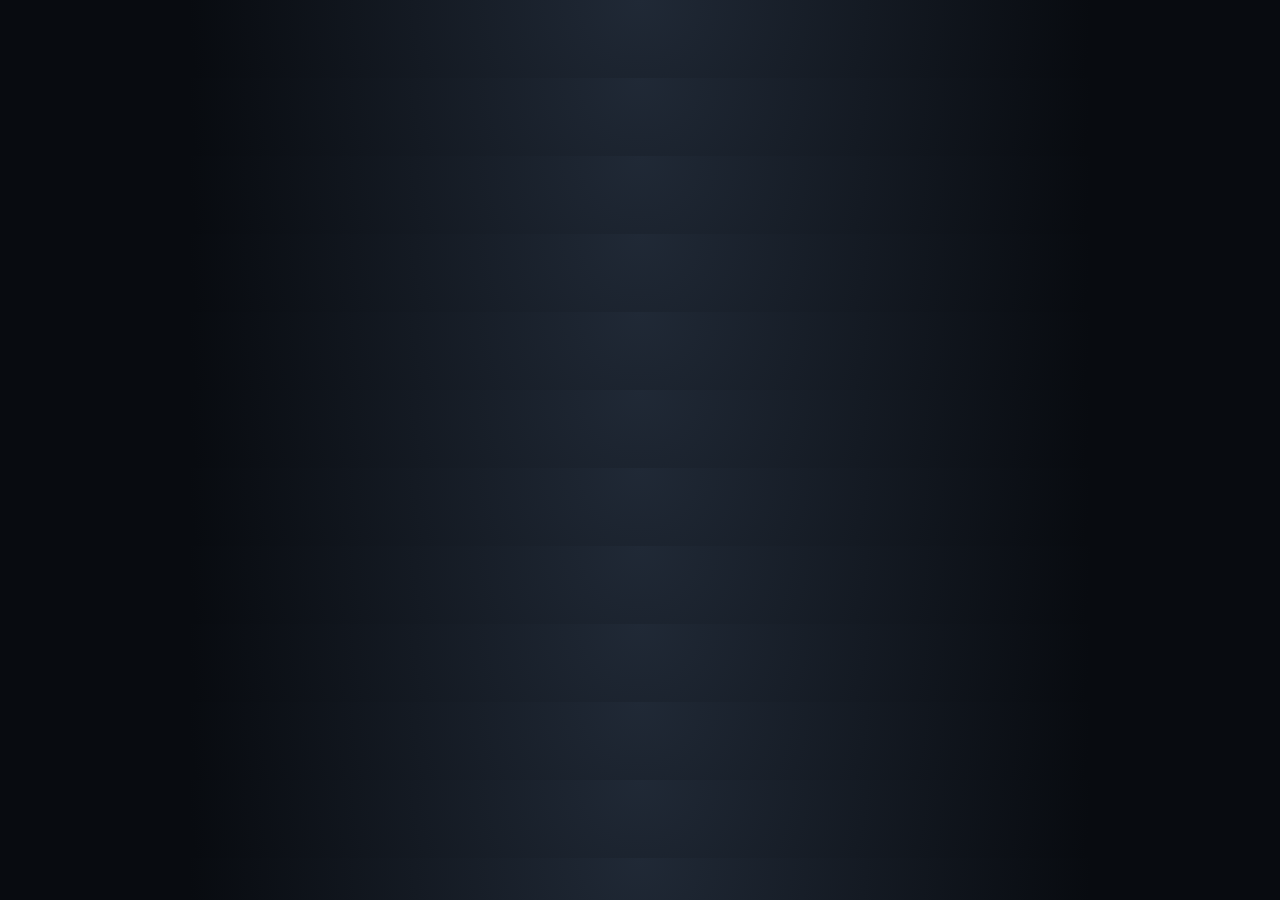
==== commit a10f3ae0: "Rebalance weekly energy and add Wear & Tear recovery system" ====
--- a/index.html
+++ b/index.html
@@ -1,72 +1,51 @@
-<!DOCTYPE html>
-<html lang="en">
-<head>
-<meta charset="UTF-8">
-<meta name="viewport" content="width=device-width, initial-scale=1.0">
-<title>Football Legacy</title>
-<style>
-*{box-sizing:border-box}body{margin:0;min-height:100vh;background:radial-gradient(circle at center,#202936 0%,#080b10 70%);color:#fff;font-family:Arial,Helvetica,sans-serif}.container{width:94%;max-width:980px;margin:0 auto;padding:28px 0 50px}.logo{text-align:center;font-size:clamp(38px,7vw,72px);font-weight:900;letter-spacing:3px}.subtitle{text-align:center;color:#9da8b7;font-size:16px;letter-spacing:2px;margin:8px 0 28px}.menu{display:flex;flex-direction:column;gap:14px;max-width:760px;margin:auto}.menu-button{width:100%;padding:15px;background:#151c26;color:white;border:1px solid #354151;border-radius:8px;font-size:16px;font-weight:bold;cursor:pointer;transition:.15s}.menu-button:hover{background:#222d3b;border-color:#718197;transform:translateY(-1px)}.menu-button:disabled{opacity:.45;cursor:not-allowed;transform:none}.page-title{text-align:center;font-size:clamp(30px,6vw,48px);font-weight:900;margin-bottom:6px}.creation-panel,.panel{background:#151c26;border:1px solid #354151;border-radius:12px;padding:22px;margin-bottom:16px}.creation-panel{max-height:82vh;overflow-y:auto}.panel h2,.creation-panel h2{margin:22px 0 13px;font-size:16px;color:#dce3ec;border-bottom:1px solid #303b49;padding-bottom:8px}.panel h2:first-child,.creation-panel h2:first-child{margin-top:0}.creation-panel label{display:block;margin:12px 0 6px;color:#aeb8c6;font-size:14px}.creation-panel input,.creation-panel select{width:100%;padding:11px;background:#0e141c;color:#fff;border:1px solid #394656;border-radius:7px;font-size:15px}.creation-panel input[type=color]{height:46px;padding:4px;cursor:pointer}.rating-box,.random-box,.notice,.result{background:#0e141c;border:1px solid #303b49;border-radius:10px;padding:14px;margin-top:10px}.starting-overall{display:flex;justify-content:space-between;align-items:center;font-size:18px}.starting-overall strong{font-size:36px}.small-text,.random-status{color:#7f8b9b;font-size:13px}.back-button{width:100%;padding:12px;margin-top:10px;background:transparent;border:1px solid #394656;color:#aeb8c6;border-radius:7px;cursor:pointer}.grid{display:grid;grid-template-columns:repeat(3,1fr);gap:10px}.stat-card,.activity-card,.skill-card{background:#0e141c;border:1px solid #303b49;border-radius:9px;padding:12px}.stat-card span{display:block;color:#7f8b9b;font-size:11px;margin-bottom:5px}.stat-card b{font-size:20px}.attribute-grid,.skill-grid{display:grid;grid-template-columns:repeat(2,1fr);gap:10px}.attribute-card{background:#0e141c;border:1px solid #303b49;border-radius:9px;padding:11px}.attribute-card strong{display:block;font-size:14px}.attribute-value{display:flex;align-items:center;justify-content:space-between;margin-top:8px}.attribute-value b{font-size:20px}.plusminus{display:flex;gap:6px}.plusminus button{width:34px;height:32px;border:1px solid #475568;background:#182230;color:white;border-radius:6px;cursor:pointer;font-weight:bold}.plusminus button:disabled{opacity:.35}.activity-grid{display:grid;grid-template-columns:repeat(2,1fr);gap:10px}.activity-card h3{margin:0 0 6px;font-size:16px}.activity-card p{color:#9da8b7;font-size:13px;min-height:34px}.progress{height:9px;background:#202a36;border-radius:99px;overflow:hidden;margin-top:8px}.progress div{height:100%;background:#d9e2ec}.highlight{color:#ff4040;font-weight:900}.warning{color:#ffb347}.success{color:#7ee787}.danger{color:#ff6b6b}.gold{color:#ffd866}.tabs{display:flex;gap:7px;flex-wrap:wrap;margin-bottom:12px}.tabs button{flex:1;min-width:100px;padding:10px;background:#111923;border:1px solid #354151;color:#cfd7e2;border-radius:7px;cursor:pointer}.table-wrap{overflow-x:auto}.stats-table{width:100%;border-collapse:collapse;font-size:13px}.stats-table th,.stats-table td{padding:8px;border-bottom:1px solid #2b3542;text-align:left;white-space:nowrap}.stats-table th{color:#9da8b7}.playlog{height:430px;overflow-y:auto;background:#080d13;border:1px solid #303b49;border-radius:9px;padding:12px}.play{padding:5px 3px;border-bottom:1px solid #18212c;font-size:13px}.qhead{color:#9da8b7;font-weight:bold;margin:9px 0}.you{color:var(--highlight,#ff4040);font-weight:900}.scoreboard{display:grid;grid-template-columns:1fr 1fr 1fr;gap:10px;text-align:center}.scoreboard .big{font-size:30px;font-weight:900}.pill{display:inline-block;background:#202a36;border-radius:999px;padding:5px 9px;font-size:12px;margin:2px}.locked{color:#7f8b9b}.tier{font-weight:bold}.schedule-row{display:flex;justify-content:space-between;gap:10px;padding:10px;border-bottom:1px solid #2b3542}.schedule-row.current{border-left:4px solid #d9e2ec;background:#111923}.two{display:grid;grid-template-columns:1fr 1fr;gap:10px}.footer{text-align:center;margin-top:35px;color:#687586;font-size:13px}@media(max-width:680px){.grid{grid-template-columns:1fr 1fr}.attribute-grid,.skill-grid,.activity-grid,.two{grid-template-columns:1fr}.scoreboard{grid-template-columns:1fr}.container{padding-top:18px}}
-</style>
-</head>
-<body><div class="container" id="app"></div>
-<script>
-const archetypes={QB:["Pocket Passer","Field General","Scrambler","Dual Threat"],RB:["Power Back","Elusive Back","Receiving Back","Balanced Back"],FB:["Blocking Back","Power Runner","Utility Back"],WR:["Deep Threat","Route Technician","Possession Receiver","YAC Receiver"],TE:["Vertical Threat","Blocking TE","Possession TE","Balanced TE"],OT:["Pass Protector","Run Blocker","Athletic Tackle","Balanced Tackle"],OG:["Power Guard","Pulling Guard","Pass Protector","Balanced Guard"],C:["Power Center","Field General","Pass Protector","Balanced Center"],EDGE:["Speed Rusher","Power Rusher","Run Defender","Complete Edge"],DT:["Run Stuffer","Power Rusher","Interior Pass Rusher","Balanced DT"],"Mike LB":["Run Stopper","Field General","Blitzing Linebacker","Balanced Mike"],"Sam LB":["Edge Setter","Coverage Linebacker","Blitzer","Balanced Sam"],"Will LB":["Coverage Specialist","Speed Linebacker","Blitzer","Balanced Will"],CB:["Man Coverage","Zone Corner","Press Corner","Ball Hawk"],FS:["Center Fielder","Ball Hawk","Zone Safety","Balanced Free Safety"],SS:["Box Safety","Enforcer","Man Safety","Balanced Strong Safety"],K:["Power Kicker","Accuracy Kicker","Clutch Kicker"],P:["Power Punter","Precision Punter","Directional Punter"]};
-const attrs=["Speed","Acceleration","Agility","Strength","Power","Jumping","Stamina","Awareness","Football IQ","Technique","Toughness","Discipline"];
-const boosts={"Power Back":["Strength","Power","Toughness"],"Elusive Back":["Agility","Acceleration","Speed"],"Receiving Back":["Agility","Speed","Awareness"],"Balanced Back":["Awareness","Agility","Strength"],"Deep Threat":["Speed","Acceleration","Jumping"],"Route Technician":["Technique","Agility","Football IQ"],"Possession Receiver":["Awareness","Technique","Toughness"],"YAC Receiver":["Agility","Speed","Power"],"Pocket Passer":["Awareness","Football IQ","Technique"],"Field General":["Football IQ","Awareness","Discipline"],"Scrambler":["Speed","Acceleration","Agility"],"Dual Threat":["Speed","Football IQ","Agility"],"Blocking Back":["Strength","Power","Toughness"],"Power Runner":["Power","Strength","Toughness"],"Utility Back":["Awareness","Technique","Agility"],"Vertical Threat":["Speed","Jumping","Acceleration"],"Blocking TE":["Strength","Power","Technique"],"Possession TE":["Awareness","Toughness","Technique"],"Balanced TE":["Awareness","Strength","Technique"],"Pass Protector":["Technique","Strength","Awareness"],"Run Blocker":["Strength","Power","Technique"],"Athletic Tackle":["Agility","Acceleration","Technique"],"Balanced Tackle":["Strength","Awareness","Technique"],"Power Guard":["Strength","Power","Toughness"],"Pulling Guard":["Agility","Acceleration","Power"],"Balanced Guard":["Strength","Technique","Awareness"],"Power Center":["Strength","Power","Technique"],"Balanced Center":["Awareness","Technique","Toughness"],"Speed Rusher":["Speed","Acceleration","Agility"],"Power Rusher":["Power","Strength","Toughness"],"Run Defender":["Strength","Toughness","Awareness"],"Complete Edge":["Technique","Speed","Strength"],"Run Stuffer":["Strength","Power","Toughness"],"Interior Pass Rusher":["Power","Technique","Acceleration"],"Balanced DT":["Strength","Awareness","Technique"],"Run Stopper":["Strength","Toughness","Awareness"],"Blitzing Linebacker":["Acceleration","Speed","Football IQ"],"Balanced Mike":["Awareness","Toughness","Technique"],"Edge Setter":["Strength","Power","Toughness"],"Coverage Linebacker":["Speed","Agility","Awareness"],"Blitzer":["Acceleration","Speed","Technique"],"Balanced Sam":["Awareness","Speed","Technique"],"Coverage Specialist":["Speed","Agility","Awareness"],"Speed Linebacker":["Speed","Acceleration","Agility"],"Balanced Will":["Awareness","Technique","Speed"],"Man Coverage":["Speed","Agility","Technique"],"Zone Corner":["Awareness","Football IQ","Speed"],"Press Corner":["Strength","Technique","Toughness"],"Ball Hawk":["Awareness","Jumping","Speed"],"Center Fielder":["Speed","Awareness","Jumping"],"Zone Safety":["Awareness","Football IQ","Speed"],"Balanced Free Safety":["Awareness","Technique","Speed"],"Box Safety":["Strength","Toughness","Power"],"Enforcer":["Toughness","Strength","Power"],"Man Safety":["Speed","Agility","Technique"],"Balanced Strong Safety":["Awareness","Toughness","Technique"],"Power Kicker":["Power","Strength","Technique"],"Accuracy Kicker":["Technique","Discipline","Football IQ"],"Clutch Kicker":["Discipline","Technique","Toughness"],"Power Punter":["Power","Technique","Strength"],"Precision Punter":["Technique","Discipline","Football IQ"],"Directional Punter":["Technique","Awareness","Football IQ"]};
-const schoolNames=["Lincoln","Central","Jefferson","Roosevelt","Washington","Franklin","Westview","East Ridge","North Valley","Southside"],mascots=["Tigers","Eagles","Panthers","Bulldogs","Wolves","Falcons","Knights","Lions","Hawks","Raiders"],cities=["Buffalo","Rochester","Syracuse","Albany","Cleveland","Detroit","Columbus","Pittsburgh","Charlotte"],stadiums=["Memorial Stadium","Legacy Field","Victory Stadium","Tiger Stadium","Eagle Field","Warrior Stadium","Panther Park"],coachFirst=["James","Marcus","Derrick","Anthony","Michael","Robert","Daniel","Andre","Chris","Kevin"],coachLast=["Carter","Williams","Johnson","Davis","Thompson","Mitchell","Robinson","Bennett","Jackson","Miller"],schemes=["Balanced","Spread","Pro Style","Air Raid","Power Run","West Coast"],philosophies=["Player Development","Win Now","Discipline","Player Friendly","Tough Love","Analytics"],personalities=["Players' Coach","Demanding","Motivator","Quiet Leader","Old School","Innovator"];
-let career=JSON.parse(localStorage.getItem("footballLegacyCareer")||"null")||{},schoolRolls=0,coachRolls=0;const $=id=>document.getElementById(id),pick=a=>a[Math.floor(Math.random()*a.length)],ri=(a,b)=>Math.floor(Math.random()*(b-a+1))+a,esc=s=>String(s??"").replace(/[&<>"']/g,m=>({"&":"&amp;","<":"&lt;",">":"&gt;","\"":"&quot;","'":"&#39;"}[m]));function save(){localStorage.setItem("footballLegacyCareer",JSON.stringify(career))}
-function home(){career={};save();$("app").innerHTML=`<div class="logo">🏈 FOOTBALL LEGACY</div><div class="subtitle">ONE PLAYER. ONE CAREER. ONE LEGACY.</div><div class="menu"><button class="menu-button" onclick="startCareer()">START NEW CAREER</button><button class="menu-button" onclick="loadCareer()">LOAD CAREER</button><button class="menu-button" onclick="settings()">SETTINGS</button></div><div class="footer">HIGH SCHOOL → COLLEGE → NFL → RETIREMENT</div>`}
-function startCareer(){$("app").innerHTML=`<div class="page-title">CREATE YOUR PLAYER</div><div class="subtitle">Your archetype and position are permanent.</div><div class="creation-panel"><h2>PLAYER INFORMATION</h2><label>First Name</label><input id="firstName"><label>Last Name</label><input id="lastName"><label>Birthday</label><input id="birthday" type="date"><label>Hometown</label><input id="hometown"><label>State</label><select id="state"><option value="">Select State</option>${["New York","California","Texas","Florida","Georgia","Ohio","Pennsylvania","Michigan","New Jersey","North Carolina"].map(x=>`<option>${x}</option>`).join("")}</select><label>Handedness</label><select id="handedness"><option>Right</option><option>Left</option><option>Switch Passer</option></select><h2>PHYSICAL BUILD</h2><label>Height</label><input id="height" placeholder="Example: 5'8"><label>Weight (max 500)</label><input id="weight" type="number" min="1" max="500"><label>Jersey Number</label><input id="jersey" type="number" min="0" max="99"><h2>POSITION</h2><select id="position" onchange="updatePosition()"><option value="">Select Position</option>${Object.keys(archetypes).map(x=>`<option>${x}</option>`).join("")}<option value="RANDOM">🎲 Random Position</option></select><label>Archetype</label><select id="archetype"><option>Select a position first</option></select><div class="rating-box"><div class="starting-overall">STARTING OVR <strong>60</strong></div><p>Every player starts at exactly 60 OVR.</p></div><button class="menu-button" onclick="createPlayer()">CONTINUE TO 12 ATTRIBUTES</button><button class="back-button" onclick="home()">← BACK</button></div>`}
-function updatePosition(){let p=$("position").value;if(p==="RANDOM"){p=pick(Object.keys(archetypes));$("position").value=p}$("archetype").innerHTML=p&&archetypes[p]?archetypes[p].map(x=>`<option>${x}</option>`).join(""):"<option>Select a position first</option>"}
-function createPlayer(){let ids=[["firstName","First Name"],["lastName","Last Name"],["birthday","Birthday"],["hometown","Hometown"],["state","State"],["height","Height"],["weight","Weight"],["jersey","Jersey Number"]],missing=ids.filter(x=>!$(x[0]).value.trim()).map(x=>x[1]);if(!$("position").value||$("position").value==="RANDOM")missing.push("Position");if(!$("archetype").value||$("archetype").value.includes("Select"))missing.push("Archetype");if(missing.length)return alert("Please complete: "+missing.join(", "));let w=+$("weight").value,j=+$("jersey").value;if(w<1||w>500)return alert("Weight must be 1–500 lbs.");if(j<0||j>99)return alert("Jersey number must be 0–99.");career.player={firstName:$("firstName").value.trim(),lastName:$("lastName").value.trim(),birthday:$("birthday").value,hometown:$("hometown").value.trim(),state:$("state").value,handedness:$("handedness").value,height:$("height").value.trim(),weight:w,jersey:j,position:$("position").value,archetype:$("archetype").value,overall:60};attributeScreen()}
-function attributeScreen(){let a={};attrs.forEach(x=>a[x]=50);(boosts[career.player.archetype]||[]).forEach(x=>a[x]+=3);career.pending=a;career.spent=0;$("app").innerHTML=`<div class="page-title">ALLOCATE YOUR 12 ATTRIBUTES</div><div class="subtitle">Build your player. Your OVR remains 60.</div><div class="creation-panel"><div class="rating-box"><div class="starting-overall">POINTS LEFT <strong id="left">12</strong></div><p>Archetype boosts are already applied.</p></div><div class="attribute-grid">${attrs.map(x=>`<div class="attribute-card"><strong>${x}</strong><div class="attribute-value"><b id="a-${x.replaceAll(" ","-")}">${a[x]}</b><div class="plusminus"><button onclick="changeAttr('${x}',-1)">−</button><button onclick="changeAttr('${x}',1)">+</button></div></div></div>`).join("")}</div><button class="menu-button" onclick="confirmAttrs()">CONFIRM 12 POINTS</button><button class="back-button" onclick="startCareer()">← BACK</button></div>`}
-function changeAttr(n,d){let base=50+(boosts[career.player.archetype]||[]).filter(x=>x===n).length*3;if(d>0&&career.spent>=12)return;if(d<0&&career.pending[n]<=base)return;career.pending[n]+=d;career.spent+=d;$("left").textContent=12-career.spent;$(`a-${n.replaceAll(" ","-")}`).textContent=career.pending[n]}
-function confirmAttrs(){if(career.spent!==12)return alert("You must allocate all 12 points.");career.player.attributes={...career.pending};delete career.pending;delete career.spent;schoolScreen()}
-function schoolScreen(){schoolRolls=0;$("app").innerHTML=`<div class="page-title">CREATE YOUR SCHOOL</div><div class="subtitle">Build it yourself or generate it.</div><div class="creation-panel"><div class="random-box"><button id="schoolRandom" class="menu-button" onclick="randomSchool()">🎲 RANDOMLY GENERATE SCHOOL</button><div id="schoolStatus" class="random-status">Initial generation + 3 regenerations.</div></div><h2>SCHOOL</h2><label>Name</label><input id="schoolName"><label>City</label><input id="schoolCity"><label>State</label><input id="schoolState"><label>Mascot</label><input id="schoolMascot"><label>Stadium</label><input id="stadium"><h2>COLORS</h2><div class="grid"><div><label>Primary</label><input id="primary" type="color" value="#1e3a5f"></div><div><label>Secondary</label><input id="secondary" type="color" value="#ffffff"></div><div><label>Accent</label><input id="accent" type="color" value="#d4af37"></div></div><h2>PROGRAM</h2><label>School Strength</label><select id="schoolStrength"><option value="1">⭐ Rebuilding</option><option value="2">⭐⭐ Developing</option><option value="3" selected>⭐⭐⭐ Competitive</option><option value="4">⭐⭐⭐⭐ State Contender</option><option value="5">⭐⭐⭐⭐⭐ National Powerhouse</option></select><label>Rival</label><input id="rival"><button class="menu-button" onclick="saveSchool()">CONTINUE TO COACH</button><button class="back-button" onclick="attributeScreen()">← BACK</button></div>`}
-function randomSchool(){if(schoolRolls>=4)return;let hex=()=>"#"+Math.floor(Math.random()*16777215).toString(16).padStart(6,"0"),v=[pick(schoolNames)+" High School",pick(cities),pick(["New York","Ohio","Michigan","Pennsylvania","North Carolina","Georgia","Florida","Texas"]),pick(mascots),pick(stadiums),hex(),hex(),hex(),ri(1,5),pick(schoolNames)+" High School"];["schoolName","schoolCity","schoolState","schoolMascot","stadium","primary","secondary","accent","schoolStrength","rival"].forEach((id,i)=>$(id).value=v[i]);schoolRolls++;let left=4-schoolRolls;$("schoolRandom").textContent=left?"🔄 REGENERATE SCHOOL":"🎲 GENERATIONS USED";$("schoolRandom").disabled=!left;$("schoolStatus").textContent=left+" regeneration"+(left===1?"":"s")+" remaining."}
-function saveSchool(){let req=[["schoolName","School Name"],["schoolCity","City"],["schoolState","State"],["schoolMascot","Mascot"],["stadium","Stadium"]],miss=req.filter(x=>!$(x[0]).value.trim()).map(x=>x[1]);if(miss.length)return alert("Please complete: "+miss.join(", "));career.school={name:$("schoolName").value.trim(),city:$("schoolCity").value.trim(),state:$("schoolState").value,mascot:$("schoolMascot").value.trim(),stadium:$("stadium").value.trim(),primary:$("primary").value,secondary:$("secondary").value,accent:$("accent").value,strength:+$("schoolStrength").value,rival:$("rival").value.trim()||"Central High School",classification:pick(["AAA","AA","A","B","C","D"])};coachScreen()}
-function coachScreen(){$("app").innerHTML=`<div class="page-title">CREATE YOUR COACH</div><div class="subtitle">Your coach shapes opportunities, development and scheme fit.</div><div class="creation-panel"><div class="random-box"><button id="coachRandom" class="menu-button" onclick="randomCoach()">🎲 RANDOMLY GENERATE COACH</button><div id="coachStatus" class="random-status">Initial generation + 3 regenerations.</div></div><label>First Name</label><input id="coachFirst"><label>Last Name</label><input id="coachLast"><label>Age</label><input id="coachAge" type="number" min="25" max="80"><label>Scheme</label><select id="coachScheme">${schemes.map(x=>`<option>${x}</option>`).join("")}</select><label>Philosophy</label><select id="coachPhilosophy">${philosophies.map(x=>`<option>${x}</option>`).join("")}</select><label>Player Development</label><select id="coachDevelopment"><option value="1">⭐</option><option value="2">⭐⭐</option><option value="3" selected>⭐⭐⭐</option><option value="4">⭐⭐⭐⭐</option><option value="5">⭐⭐⭐⭐⭐</option></select><label>Strictness</label><select id="coachStrictness"><option value="1">Low</option><option value="2">Moderate</option><option value="3" selected>High</option><option value="4">Very High</option><option value="5">Extreme</option></select><label>Personality</label><select id="coachPersonality">${personalities.map(x=>`<option>${x}</option>`).join("")}</select><button class="menu-button" onclick="saveCoach()">CONTINUE TO CAREER</button><button class="back-button" onclick="schoolScreen()">← BACK</button></div>`}
-function randomCoach(){let v=[pick(coachFirst),pick(coachLast),ri(30,58),pick(schemes),pick(philosophies),ri(1,5),ri(1,5),pick(personalities)];["coachFirst","coachLast","coachAge","coachScheme","coachPhilosophy","coachDevelopment","coachStrictness","coachPersonality"].forEach((id,i)=>$(id).value=v[i]);coachRolls++;let left=4-coachRolls;$("coachRandom").textContent=left?"🔄 REGENERATE COACH":"🎲 GENERATIONS USED";$("coachRandom").disabled=!left;$("coachStatus").textContent=left+" regeneration"+(left===1?"":"s")+" remaining."}
-function saveCoach(){if(!$("coachFirst").value.trim()||!$("coachLast").value.trim()||!$("coachAge").value)return alert("Complete the coach information.");career.coach={firstName:$("coachFirst").value.trim(),lastName:$("coachLast").value.trim(),age:+$("coachAge").value,scheme:$("coachScheme").value,philosophy:$("coachPhilosophy").value,development:+$("coachDevelopment").value,strictness:+$("coachStrictness").value,personality:$("coachPersonality").value};career.hs={classYear:"Freshman",year:1,week:0,level:"JV",energy:100,energyCap:100,confidence:50,coachTrust:50,chemistry:65,filmGames:0,varsityGames:0,snaps:0,teamWins:0,teamLosses:0,seasonStats:initStats(),weeklyStats:[],schedule:makeSchedule(),ranked:false,fallCampScore:0,campComplete:false,playoff:false,seasonDone:false,potentialPoints:0,skills:skillList(career.player.position).slice(0,5),skillProgress:{},highlightColor:"#ff4040",awards:[],events:[],aimed:false};career.hs.skills.forEach(s=>career.hs.skillProgress[s]=0);save();introHub()}
-function introHub(){$("app").innerHTML=`<div class="page-title">WELCOME TO FRESHMAN YEAR</div><div class="subtitle">Your first chapter begins now.</div><div class="panel"><h2>YOUR STORY</h2><p>You are a freshman. Everyone starts at <b>60 OVR</b>. Your archetype is permanent. Your body is permanent. Your decisions shape the career.</p><div class="notice"><b>${esc(career.player.firstName)} ${esc(career.player.lastName)}</b> • ${career.player.position} • ${career.player.archetype}<br>${esc(career.school.name)} • Class ${career.school.classification}</div></div><button class="menu-button" onclick="careerHub()">ENTER FRESHMAN CAREER HUB</button>`}
-function careerHub(){career.hs.campComplete?hub():campHub()}
-function campHub(){let h=career.hs;$("app").innerHTML=`<div class="page-title">FALL CAMP</div><div class="subtitle">Earn your role. JV is temporary.</div><div class="grid"><div class="stat-card"><span>OVR</span><b>60</b></div><div class="stat-card"><span>ENERGY</span><b>${h.energy}/${h.energyCap}</b></div><div class="stat-card"><span>COACH TRUST</span><b>${Math.round(h.coachTrust)}</b></div><div class="stat-card"><span>CONFIDENCE</span><b>${Math.round(h.confidence)}</b></div><div class="stat-card"><span>CHEMISTRY</span><b>${Math.round(h.chemistry)}</b></div><div class="stat-card"><span>CAMP SCORE</span><b>${Math.round(h.fallCampScore)}</b></div></div><div class="panel"><h2>DEVELOPMENT</h2><div class="activity-grid"><div class="activity-card"><h3>🎥 Film Room</h3><p>Study your role and tendencies.</p><button class="menu-button" onclick="campAct('film')">FILM • 20</button></div><div class="activity-card"><h3>🏈 Field Work</h3><p>Position drills with a small chance of an attribute boost.</p><button class="menu-button" onclick="campAct('field')">FIELD • 30</button></div><div class="activity-card"><h3>🏋️ Weight Room</h3><p>Physical development.</p><button class="menu-button" onclick="campAct('weight')">WEIGHT • 30</button></div><div class="activity-card"><h3>🧠 Recovery</h3><p>Restore Energy.</p><button class="menu-button" onclick="campAct('recovery')">RECOVER • 15</button></div></div><div id="campLog" class="result">Use your 100 Energy strategically.</div></div><button class="menu-button" onclick="finishCamp()">FINISH FALL CAMP</button>`}
-function campAct(type){let h=career.hs,c={film:20,field:30,weight:30,recovery:15}[type];if(h.energy<c)return alert("Not enough Energy.");h.energy-=c;let msg="";if(type==='film'){h.coachTrust=Math.min(100,h.coachTrust+ri(2,6));h.fallCampScore+=ri(7,14);msg="You found a useful tendency. Coach Trust increased."}else if(type==='field'){h.fallCampScore+=ri(7,15);h.coachTrust=Math.min(100,h.coachTrust+ri(1,4));if(Math.random()<.65){let k=pick(attrs);career.player.attributes[k]=Math.min(99,career.player.attributes[k]+1);msg=`Field breakthrough: <span class="success">${k} +1</span>`}else msg="Solid field session. No attribute increase this time."}else if(type==='weight'){h.fallCampScore+=ri(6,14);if(Math.random()<.6){let k=pick(["Strength","Power","Stamina","Toughness"]);career.player.attributes[k]=Math.min(99,career.player.attributes[k]+1);msg=`Strong session: <span class="success">${k} +1</span>`}else msg="Good workout. No attribute increase this time."}else{h.energy=Math.min(h.energyCap,h.energy+25);msg="You recovered 25 Energy."}h.fallCampScore=Math.min(100,h.fallCampScore);save();campHub()}
-function finishCamp(){let h=career.hs;h.fallCampScore=Math.min(100,h.fallCampScore+Math.floor(h.coachTrust/10));h.level=h.fallCampScore>=75?"Varsity":"JV";h.campComplete=true;h.energy=h.energyCap;if(h.level==='Varsity')h.coachTrust=Math.min(100,h.coachTrust+8);save();hub()}
-function hub(){let h=career.hs,week=h.week+1,g=h.schedule[h.week];$("app").innerHTML=`<div class="page-title">FRESHMAN CAREER HUB</div><div class="subtitle">Week ${Math.min(week,9)} • ${h.level} • ${esc(career.school.name)}</div><div class="grid"><div class="stat-card"><span>OVR</span><b>${calcOvr()}</b></div><div class="stat-card"><span>ENERGY</span><b>${h.energy}/${h.energyCap}</b></div><div class="stat-card"><span>CONFIDENCE</span><b>${Math.round(h.confidence)}</b></div><div class="stat-card"><span>COACH TRUST</span><b>${Math.round(h.coachTrust)}</b></div><div class="stat-card"><span>CHEMISTRY</span><b>${Math.round(h.chemistry)}</b></div><div class="stat-card"><span>RECORD</span><b>${h.teamWins}-${h.teamLosses}</b></div></div><div class="tabs"><button onclick="playerTab()">PLAYER</button><button onclick="scheduleTab()">SCHEDULE</button><button onclick="trainingTab()">TRAINING</button><button onclick="skillsTab()">SKILLS</button><button onclick="potentialTab()">POTENTIAL</button></div><div class="panel"><h2>NEXT GAME</h2><div class="scoreboard"><div><span>YOU</span><div class="big">${h.level}</div></div><div><span>WEEK ${week}</span><div class="big">VS</div></div><div><span>${esc(g?.name||"Season Complete")}</span><div class="big">${g?.home?"HOME":"AWAY"}</div></div></div><div class="notice">${h.level==='JV'?"Your goal is to get off JV. Strong performance can earn a midseason promotion.":"Varsity playing time depends on performance, trust, chemistry, scheme fit and the depth chart."}</div></div><button class="menu-button" onclick="playNextGame()">PLAY WEEK ${week}</button><button class="menu-button" onclick="simulateWeek()">⏩ SIMULATE WEEK ${week}</button><button class="back-button" onclick="seasonReview()">VIEW SEASON REVIEW</button>`}
-function playerTab(){let p=career.player,h=career.hs;$("app").innerHTML=`<div class="page-title">PLAYER</div><div class="subtitle">${esc(p.firstName)} ${esc(p.lastName)}</div><div class="panel"><div class="grid"><div class="stat-card"><span>OVR</span><b>${calcOvr()}</b></div><div class="stat-card"><span>CONFIDENCE</span><b>${Math.round(h.confidence)}</b></div><div class="stat-card"><span>ENERGY</span><b>${h.energy}/${h.energyCap}</b></div><div class="stat-card"><span>COACH TRUST</span><b>${Math.round(h.coachTrust)}</b></div><div class="stat-card"><span>CHEMISTRY</span><b>${Math.round(h.chemistry)}</b></div><div class="stat-card"><span>POSITION</span><b>${p.position}</b></div></div><h2>BIO</h2><p>${esc(p.hometown)}, ${esc(p.state)} • ${esc(p.height)} • ${p.weight} lbs • #${p.jersey}</p><p>Archetype: <b>${esc(p.archetype)}</b> • ${h.classYear} • ${h.level}</p><h2>ATTRIBUTES</h2><div class="grid">${attrs.map(a=>`<div class="stat-card"><span>${a}</span><b>${p.attributes[a]}</b></div>`).join("")}</div><h2>SEASON STATS</h2>${statsTable(h.seasonStats)}</div><button class="menu-button" onclick="hub()">← BACK</button>`}
-function trainingTab(){let h=career.hs;$("app").innerHTML=`<div class="page-title">WEEKLY DEVELOPMENT</div><div class="subtitle">Energy resets every week and unused Energy does not carry over.</div><div class="panel"><div class="starting-overall">ENERGY <strong>${h.energy}/${h.energyCap}</strong></div><div class="progress"><div style="width:${100*h.energy/h.energyCap}%"></div></div><div class="activity-grid" style="margin-top:14px"><div class="activity-card"><h3>🎥 Film</h3><p>Preparation and Coach Trust.</p><button class="menu-button" onclick="weekAct('film')">SPEND 20</button></div><div class="activity-card"><h3>🏈 Field</h3><p>Position development.</p><button class="menu-button" onclick="weekAct('field')">SPEND 30</button></div><div class="activity-card"><h3>🏋️ Weight Room</h3><p>Physical development.</p><button class="menu-button" onclick="weekAct('weight')">SPEND 30</button></div><div class="activity-card"><h3>🧠 Recovery</h3><p>Restore Energy.</p><button class="menu-button" onclick="weekAct('recovery')">SPEND 15</button></div></div></div><button class="menu-button" onclick="hub()">← BACK</button>`}
-function weekAct(type){let h=career.hs,c={film:20,field:30,weight:30,recovery:15}[type];if(h.energy<c)return alert("Not enough Energy.");h.energy-=c;if(type==='film'){h.coachTrust=Math.min(100,h.coachTrust+ri(1,4));h.confidence=Math.min(100,h.confidence+ri(0,2))}if(type==='field'&&Math.random()<.55){let k=pick(attrs);career.player.attributes[k]=Math.min(99,career.player.attributes[k]+1)}if(type==='weight'&&Math.random()<.5){let k=pick(["Strength","Power","Stamina","Toughness"]);career.player.attributes[k]=Math.min(99,career.player.attributes[k]+1)}if(type==='recovery')h.energy=Math.min(h.energyCap,h.energy+25);save();trainingTab()}
-function scheduleTab(){let h=career.hs;$("app").innerHTML=`<div class="page-title">SCHEDULE</div><div class="subtitle">9 regular-season games</div><div class="panel">${h.schedule.map((g,i)=>`<div class="schedule-row ${i===h.week?'current':''}"><span><b>Week ${i+1}</b> • ${g.home?'vs':'@'} ${esc(g.name)}${g.rival?' • 🔥 RIVALRY':''}</span><span>${g.result||"—"}</span></div>`).join("")}<div class="notice">Home-field advantage is based on team chemistry: <b>-2% to +3.5%</b>.</div></div><button class="menu-button" onclick="hub()">← BACK</button>`}
-function skillList(pos){const common=["Clutch","Consistency","Football IQ","Toughness","Discipline","Recovery","Two-Way Player","Film Mastery","Big Moment","Pressure Proof","Leader","Durable"];const map={QB:["Pocket Presence","Quick Release","Field Vision","Clutch Thrower","Scramble Threat","Play Action Master","Deep Ball","Short Game","Decision Maker","Pressure Proof","Red Zone Mind","Leader"],RB:["Contact Balance","Elusiveness","Ball Security","Vision","YAC","Pass Protection","Receiving Back","Goal Line","Cutback Runner","Open Field","Clutch Runner","Two-Way Player"],WR:["Release Specialist","Route Runner","Separation","Hands","YAC","Deep Threat","Red Zone","Contested Catch","Slot Technician","Blocking","Return Threat","Clutch Receiver"],TE:["Hands","Route Runner","Blocking","Red Zone","Contested Catch","YAC","Release","Pass Protection","Seam Threat","Physicality","Clutch TE","Two-Way Player"],OT:["Pass Protector","Run Blocker","Anchor","Footwork","Puller","Screen Blocker","Power","Technique","Awareness","Finisher","Penalty Control","Clutch Blocker"],OG:["Power Blocker","Puller","Pass Protector","Anchor","Second Level","Screen Blocker","Technique","Awareness","Finisher","Short Yardage","Penalty Control","Clutch Blocker"],C:["Line Calls","Pass Protector","Run Blocker","Anchor","Snapper","Awareness","Puller","Screen Blocker","Technique","Finisher","Penalty Control","Clutch Center"],EDGE:["Speed Rush","Power Rush","Bend","Run Defense","Block Shed","Tackle","Pursuit","Bull Rush","Swim","Club","Strip Sack","Clutch Rusher"],DT:["Power Rush","Run Stuff","Block Shed","Interior Rush","Anchor","Tackle","Pursuit","Bull Rush","Swim","Club","Strip Sack","Clutch DT"],"Mike LB":["Run Stopper","Field General","Tackling","Blitz","Coverage","Pursuit","Block Shed","Hit Power","Zone IQ","Man IQ","Clutch Defender","Two-Way Player"],"Sam LB":["Edge Setter","Coverage","Blitz","Tackling","Pursuit","Block Shed","Speed","Zone IQ","Man IQ","Hit Power","Clutch Defender","Two-Way Player"],"Will LB":["Coverage","Speed","Tackling","Pursuit","Blitz","Block Shed","Zone IQ","Man IQ","Hit Power","Open Field","Clutch Defender","Two-Way Player"],CB:["Man Coverage","Zone Coverage","Press","Ball Hawk","Recovery","Tackling","Speed","Route Read","Jam","PBU","Clutch DB","Return Threat"],FS:["Center Fielder","Zone","Man","Ball Hawk","Tackling","Pursuit","Range","Route Read","Hit Power","PBU","Clutch Safety","Return Threat"],SS:["Box Safety","Enforcer","Man","Zone","Tackling","Pursuit","Hit Power","Blitz","Run Fit","PBU","Clutch Safety","Two-Way Player"],K:["Power Leg","Accuracy","Kickoff","Clutch Kicker","Long Range","Pressure Proof","Wind Reader","Consistency","Onside","Placement","Big Moment","Recovery"],P:["Power Leg","Accuracy","Directional","Hang Time","Inside 20","Pressure Proof","Weather Reader","Consistency","Fake Punt","Placement","Big Moment","Recovery"]};return map[pos]||common}
-function tierFor(v){return v>=100?"Diamond":v>=65?"Gold":v>=35?"Silver":v>=10?"Bronze":"Locked"}
-function skillsTab(){let list=skillList(career.player.position),h=career.hs;$("app").innerHTML=`<div class="page-title">SKILL TREE</div><div class="subtitle">Equip up to 5. Unlocks are cheap; higher tiers are harder.</div><div class="skill-grid">${list.map(s=>{let on=h.skills.includes(s),tier=on?tierFor(h.skillProgress[s]||0):"Locked";return `<div class="skill-card"><h3>${esc(s)}</h3><div class="tier ${tier==='Locked'?'locked':''}">${tier}</div><p>Provides a small specialized boost when equipped.</p>${on?`<button class="menu-button" disabled>EQUIPPED</button>`:`<button class="menu-button" onclick="unlockSkill(${JSON.stringify(s)})">UNLOCK • 15 ENERGY</button>`}</div>`}).join("")}</div><div class="notice">You may change your equipped five at the end of each season. Skills stay unlocked.</div><button class="menu-button" onclick="hub()">← BACK</button>`}
-function unlockSkill(s){let h=career.hs;if(h.energy<15)return alert("You need 15 Energy.");if(h.skills.includes(s))return;if(h.skills.length>=5)return alert("You can equip only 5 skills until the season ends.");h.energy-=15;h.skills.push(s);h.skillProgress[s]=5;save();skillsTab()}
-function potentialTab(){let h=career.hs;$("app").innerHTML=`<div class="page-title">POTENTIAL TREE</div><div class="subtitle">Quests grant Potential Points. Max Energy cap is 200.</div><div class="panel"><div class="stat-card"><span>POTENTIAL POINTS</span><b>${h.potentialPoints}</b></div><div class="skill-grid">${[["Training Capacity","Increase Energy cap by 10."],["Fast Learner","Small development bonus."],["Film Mastery","Film becomes more effective."],["Two-Way Player","Unlock a two-way path."],["Recovery Specialist","Recovery becomes more effective."],["High Motor","Small consistency boost."]].map(x=>`<div class="skill-card"><h3>${x[0]}</h3><p>${x[1]}</p><button class="menu-button" ${h.potentialPoints<1?'disabled':''} onclick="unlockPotential(${JSON.stringify(x[0])})">UNLOCK • 1 POINT</button></div>`).join("")}</div><div class="notice">Potential Tree access lasts from High School Freshman through College Freshman.</div></div><button class="menu-button" onclick="hub()">← BACK</button>`}
-function unlockPotential(name){let h=career.hs;if(h.potentialPoints<1)return;h.potentialPoints--;if(name==='Training Capacity')h.energyCap=Math.min(200,h.energyCap+10);save();potentialTab()}
-function makeSchedule(){let r=career.school?.rival||"Central High School",a=[];for(let i=0;i<9;i++){let n=i===3?r:pick(schoolNames)+" High School";a.push({name:n,home:i%2===0,rival:i===3,result:null})}return a}
+<!doctype html><html><head><meta charset="utf-8"><meta name="viewport" content="width=device-width,initial-scale=1"><title>Football Legacy</title><style>*{box-sizing:border-box}body{margin:0;background:radial-gradient(circle at top,#202936,#080b10 70%);color:#fff;font-family:Arial,sans-serif}.container{max-width:980px;width:94%;margin:auto;padding:28px 0 50px}.logo,.page-title{text-align:center;font-weight:900}.logo{font-size:clamp(40px,8vw,72px);letter-spacing:3px}.page-title{font-size:clamp(30px,6vw,48px);margin-bottom:8px}.subtitle{text-align:center;color:#9da8b7;margin-bottom:22px}.menu{display:flex;flex-direction:column;gap:12px;max-width:760px;margin:auto}.menu-button,.back-button{width:100%;padding:14px;border-radius:8px;font-weight:800;cursor:pointer}.menu-button{background:#151c26;color:#fff;border:1px solid #354151}.menu-button:hover{background:#222d3b}.back-button{background:transparent;color:#aeb8c6;border:1px solid #394656}.panel,.creation-panel{background:#151c26;border:1px solid #354151;border-radius:12px;padding:20px;margin-bottom:14px}.creation-panel{max-height:82vh;overflow:auto}.panel h2,.creation-panel h2{font-size:16px;border-bottom:1px solid #303b49;padding-bottom:8px;margin:20px 0 12px}.creation-panel h2:first-child{margin-top:0}label{display:block;color:#aeb8c6;font-size:13px;margin:10px 0 5px}input,select{width:100%;padding:10px;background:#0e141c;color:#fff;border:1px solid #394656;border-radius:7px}.grid{display:grid;grid-template-columns:repeat(3,1fr);gap:10px}.two{display:grid;grid-template-columns:1fr 1fr;gap:10px}.stat-card,.activity-card,.skill-card,.notice,.result{background:#0e141c;border:1px solid #303b49;border-radius:9px;padding:12px}.stat-card span{display:block;color:#7f8b9b;font-size:11px}.stat-card b{font-size:21px}.activity-grid,.skill-grid,.attr-grid{display:grid;grid-template-columns:repeat(2,1fr);gap:10px}.activity-card h3{margin:0 0 5px}.activity-card p,.skill-card p{color:#9da8b7;font-size:13px}.scoreboard{display:grid;grid-template-columns:1fr 1fr 1fr;text-align:center;gap:10px}.big{font-size:30px;font-weight:900}.playlog{height:430px;overflow:auto;background:#080d13;border:1px solid #303b49;border-radius:8px;padding:10px}.play{padding:5px;border-bottom:1px solid #18212c;font-size:13px}.qhead{color:#9da8b7;font-weight:bold;margin:8px 0}.you{color:var(--highlight,#ff4040);font-weight:900}.success{color:#7ee787}.danger{color:#ff6b6b}.warning{color:#ffb347}.gold{color:#ffd866}.pill{display:inline-block;background:#202a36;padding:5px 9px;border-radius:999px;font-size:12px;margin:2px}.schedule-row{display:flex;justify-content:space-between;gap:10px;padding:10px;border-bottom:1px solid #2b3542}.schedule-row.current{border-left:4px solid #d9e2ec;background:#111923}.attr{background:#0e141c;border:1px solid #303b49;border-radius:9px;padding:10px}.attr b{font-size:20px}.attr-row{display:flex;justify-content:space-between;align-items:center}.plusminus{display:flex;gap:5px}.plusminus button{width:32px;height:30px;background:#182230;color:#fff;border:1px solid #475568;border-radius:5px}.footer{text-align:center;color:#687586;margin-top:30px}@media(max-width:680px){.grid{grid-template-columns:1fr 1fr}.activity-grid,.skill-grid,.attr-grid,.two,.scoreboard{grid-template-columns:1fr}}</style></head><body><div id="app" class="container"></div><script>
+const POS={QB:['Pocket Passer','Field General','Scrambler','Dual Threat'],RB:['Power Back','Elusive Back','Receiving Back','Balanced Back'],FB:['Blocking Back','Power Runner','Utility Back'],WR:['Deep Threat','Route Technician','Possession Receiver','YAC Receiver'],TE:['Vertical Threat','Blocking TE','Possession TE','Balanced TE'],OT:['Pass Protector','Run Blocker','Athletic Tackle','Balanced Tackle'],OG:['Power Guard','Pulling Guard','Pass Protector','Balanced Guard'],C:['Power Center','Field General','Pass Protector','Balanced Center'],EDGE:['Speed Rusher','Power Rusher','Run Defender','Complete Edge'],DT:['Run Stuffer','Power Rusher','Interior Pass Rusher','Balanced DT'],'Mike LB':['Run Stopper','Field General','Blitzing Linebacker','Balanced Mike'],'Sam LB':['Edge Setter','Coverage Linebacker','Blitzer','Balanced Sam'],'Will LB':['Coverage Specialist','Speed Linebacker','Blitzer','Balanced Will'],CB:['Man Coverage','Zone Corner','Press Corner','Ball Hawk'],FS:['Center Fielder','Ball Hawk','Zone Safety','Balanced Free Safety'],SS:['Box Safety','Enforcer','Man Safety','Balanced Strong Safety'],K:['Power Kicker','Accuracy Kicker','Clutch Kicker'],P:['Power Punter','Precision Punter','Directional Punter']};
+const ATTR=['Speed','Acceleration','Agility','Strength','Power','Jumping','Stamina','Awareness','Football IQ','Technique','Toughness','Discipline'];
+const BOOST={'Power Back':['Strength','Power','Toughness'],'Elusive Back':['Agility','Acceleration','Speed'],'Receiving Back':['Agility','Speed','Awareness'],'Balanced Back':['Awareness','Agility','Strength'],'Deep Threat':['Speed','Acceleration','Jumping'],'Route Technician':['Technique','Agility','Football IQ'],'Possession Receiver':['Awareness','Technique','Toughness'],'YAC Receiver':['Agility','Speed','Power'],'Pocket Passer':['Awareness','Football IQ','Technique'],'Field General':['Football IQ','Awareness','Discipline'],'Scrambler':['Speed','Acceleration','Agility'],'Dual Threat':['Speed','Football IQ','Agility']};
+const SKILLS={RB:['Contact Balance','Elusiveness','Ball Security','Vision','YAC','Pass Protection','Receiving Back','Goal Line','Cutback Runner','Open Field','Clutch Runner','Two-Way Player'],WR:['Release Specialist','Route Runner','Separation','Hands','YAC','Deep Threat','Red Zone','Contested Catch','Slot Technician','Blocking','Return Threat','Clutch Receiver'],QB:['Pocket Presence','Quick Release','Field Vision','Clutch Thrower','Scramble Threat','Play Action Master','Deep Ball','Short Game','Decision Maker','Pressure Proof','Red Zone Mind','Leader'],OL:['Pass Protector','Run Blocker','Anchor','Footwork','Puller','Screen Blocker','Power','Technique','Awareness','Finisher','Penalty Control','Clutch Blocker'],DL:['Speed Rush','Power Rush','Bend','Run Defense','Block Shed','Tackle','Pursuit','Bull Rush','Swim','Club','Strip Sack','Clutch Rusher'],LB:['Run Stopper','Field General','Tackling','Blitz','Coverage','Pursuit','Block Shed','Hit Power','Zone IQ','Man IQ','Clutch Defender','Two-Way Player'],DB:['Man Coverage','Zone Coverage','Press','Ball Hawk','Recovery','Tackling','Speed','Route Read','Jam','PBU','Clutch DB','Return Threat'],K:['Power Leg','Accuracy','Kickoff','Clutch Kicker','Long Range','Pressure Proof','Wind Reader','Consistency','Onside','Placement','Big Moment','Recovery'],P:['Power Leg','Accuracy','Directional','Hang Time','Inside 20','Pressure Proof','Weather Reader','Consistency','Fake Punt','Placement','Big Moment','Recovery']};
+const pick=a=>a[Math.floor(Math.random()*a.length)],ri=(a,b)=>Math.floor(Math.random()*(b-a+1))+a,esc=s=>String(s??'').replace(/[&<>"']/g,m=>({'&':'&amp;','<':'&lt;','>':'&gt;','"':'&quot;',"'":'&#39;'}[m])), $=id=>document.getElementById(id);let c=JSON.parse(localStorage.getItem('footballLegacyCareer')||'null')||{},schoolRolls=0,coachRolls=0;function save(){localStorage.setItem('footballLegacyCareer',JSON.stringify(c))}
+function home(){c={};save();$('app').innerHTML='<div class="logo">🏈 FOOTBALL LEGACY</div><div class="subtitle">ONE PLAYER. ONE CAREER. ONE LEGACY.</div><div class="menu"><button class="menu-button" onclick="start()">START NEW CAREER</button><button class="menu-button" onclick="load()">LOAD CAREER</button><button class="menu-button" onclick="settings()">SETTINGS</button></div><div class="footer">HIGH SCHOOL → COLLEGE → NFL → RETIREMENT</div>'}
+function start(){$('app').innerHTML='<div class="page-title">CREATE YOUR PLAYER</div><div class="subtitle">Your archetype is permanent.</div><div class="creation-panel"><h2>PLAYER</h2><label>First Name</label><input id="fn"><label>Last Name</label><input id="ln"><label>Birthday</label><input id="bd" type="date"><label>Hometown</label><input id="town"><label>State</label><input id="state"><label>Handedness</label><select id="hand"><option>Right</option><option>Left</option><option>Switch Passer</option></select><label>Height</label><input id="height" placeholder="5\'8"><label>Weight (1–500)</label><input id="weight" type="number" min="1" max="500"><label>Jersey Number (0–99)</label><input id="jersey" type="number" min="0" max="99"><label>Position</label><select id="pos" onchange="posChange()"><option value="">Select</option>${Object.keys(POS).map(x=>`<option>${x}</option>`).join('')}</select><label>Archetype</label><select id="arch"><option>Select position first</option></select><div class="notice"><b>STARTING OVR: 60</b><br>Everyone starts at exactly 60 OVR.</div><button class="menu-button" onclick="makePlayer()">CONTINUE TO 12 ATTRIBUTES</button><button class="back-button" onclick="home()">← BACK</button></div>'}
+function posChange(){let p=$('pos').value;$('arch').innerHTML=POS[p]?POS[p].map(x=>`<option>${x}</option>`).join(''):'<option>Select position first</option>'}
+function makePlayer(){let ids=['fn','ln','bd','town','state','height','weight','jersey','pos'];if(ids.some(x=>!$(x).value.trim())||!$('arch').value||$('arch').value.includes('Select'))return alert('Complete every player field.');let w=+$('weight').value,j=+$('jersey').value;if(w<1||w>500||j<0||j>99)return alert('Check weight and jersey number.');c.player={firstName:$('fn').value.trim(),lastName:$('ln').value.trim(),birthday:$('bd').value,hometown:$('town').value.trim(),state:$('state').value,handedness:$('hand').value,height:$('height').value.trim(),weight:w,jersey:j,position:$('pos').value,archetype:$('arch').value,overall:60};attrScreen()}
+function attrScreen(){let a={};ATTR.forEach(x=>a[x]=50);(BOOST[c.player.archetype]||[]).forEach(x=>a[x]+=3);c.pending=a;c.spent=0;$('app').innerHTML='<div class="page-title">ALLOCATE YOUR 12 ATTRIBUTES</div><div class="subtitle">Archetype boosts are already applied. OVR stays 60.</div><div class="creation-panel"><div class="notice">POINTS LEFT: <b id="left">12</b></div><div class="attr-grid">'+ATTR.map(x=>`<div class="attr"><b>${x}</b><div class="attr-row"><strong id="a-${x.replaceAll(' ','-')}">${a[x]}</strong><div class="plusminus"><button onclick="changeAttr('${x}',-1)">−</button><button onclick="changeAttr('${x}',1)">+</button></div></div></div>`).join('')+'</div><button class="menu-button" onclick="confirmAttr()">CONFIRM 12 POINTS</button></div>'}
+function changeAttr(n,d){let base=50+((BOOST[c.player.archetype]||[]).includes(n)?3:0);if(d>0&&c.spent>=12)return;if(d<0&&c.pending[n]<=base)return;c.pending[n]+=d;c.spent+=d;$('left').textContent=12-c.spent;$('a-'+n.replaceAll(' ','-')).textContent=c.pending[n]}
+function confirmAttr(){if(c.spent!==12)return alert('Allocate all 12 points.');c.player.attributes={...c.pending};delete c.pending;delete c.spent;schoolScreen()}
+function schoolScreen(){$('app').innerHTML='<div class="page-title">CREATE YOUR SCHOOL</div><div class="subtitle">Build it or generate it.</div><div class="creation-panel"><button id="sr" class="menu-button" onclick="randomSchool()">🎲 RANDOMLY GENERATE SCHOOL</button><div id="ss" class="notice">Initial generation + 3 regenerations.</div><label>Name</label><input id="sn"><label>City</label><input id="sc"><label>State</label><input id="sst"><label>Mascot</label><input id="sm"><label>Stadium</label><input id="stad"><label>School Strength</label><select id="strength"><option value="1">⭐ Rebuilding</option><option value="2">⭐⭐ Developing</option><option value="3" selected>⭐⭐⭐ Competitive</option><option value="4">⭐⭐⭐⭐ State Contender</option><option value="5">⭐⭐⭐⭐⭐ National Powerhouse</option></select><label>Rival</label><input id="rival"><button class="menu-button" onclick="saveSchool()">CONTINUE TO COACH</button><button class="back-button" onclick="attrScreen()">← BACK</button></div>'}
+function randomSchool(){let names=['Lincoln','Central','Jefferson','Roosevelt','Washington','Franklin','Westview','East Ridge','North Valley','Southside'],mas=['Tigers','Eagles','Panthers','Bulldogs','Wolves','Falcons','Knights','Lions','Hawks','Raiders'];if(schoolRolls>=4)return;[$('sn').value,$('sc').value,$('sst').value,$('sm').value,$('stad').value,$('strength').value,$('rival').value]=[pick(names)+' High School',pick(['Buffalo','Rochester','Syracuse','Albany']),pick(['New York','Ohio','Michigan','Pennsylvania']),pick(mas),pick(['Memorial Stadium','Legacy Field','Victory Stadium']),ri(1,5),pick(names)+' High School'];schoolRolls++;$('sr').textContent=schoolRolls<4?'🔄 REGENERATE SCHOOL':'GENERATIONS USED';$('sr').disabled=schoolRolls>=4;$('ss').textContent=(4-schoolRolls)+' regeneration'+(4-schoolRolls===1?'':'s')+' remaining.'}
+function saveSchool(){if(['sn','sc','sst','sm','stad'].some(x=>!$(x).value.trim()))return alert('Complete school information.');c.school={name:$('sn').value.trim(),city:$('sc').value.trim(),state:$('sst').value,mascot:$('sm').value.trim(),stadium:$('stad').value.trim(),strength:+$('strength').value,rival:$('rival').value.trim()||'Central High School',classification:pick(['AAA','AA','A','B','C','D'])};coachScreen()}
+function coachScreen(){$('app').innerHTML='<div class="page-title">CREATE YOUR COACH</div><div class="subtitle">Your coach shapes scheme, trust and development.</div><div class="creation-panel"><button id="cr" class="menu-button" onclick="randomCoach()">🎲 RANDOMLY GENERATE COACH</button><div id="cs" class="notice">Initial generation + 3 regenerations.</div><label>First Name</label><input id="cf"><label>Last Name</label><input id="cl"><label>Age</label><input id="ca" type="number" min="25" max="80"><label>Scheme</label><select id="scheme"><option>Balanced</option><option>Spread</option><option>Pro Style</option><option>Air Raid</option><option>Power Run</option><option>West Coast</option></select><label>Philosophy</label><select id="phil"><option>Player Development</option><option>Win Now</option><option>Discipline</option><option>Player Friendly</option><option>Tough Love</option><option>Analytics</option></select><label>Player Development</label><select id="dev"><option>1</option><option>2</option><option selected>3</option><option>4</option><option>5</option></select><label>Personality</label><select id="person"><option>Players' Coach</option><option>Demanding</option><option>Motivator</option><option>Old School</option><option>Innovator</option></select><button class="menu-button" onclick="saveCoach()">CONTINUE TO CAREER</button><button class="back-button" onclick="schoolScreen()">← BACK</button></div>'}
+function randomCoach(){if(coachRolls>=4)return;let f=pick(['James','Marcus','Derrick','Anthony','Michael','Robert','Daniel','Andre','Chris','Kevin']),l=pick(['Carter','Williams','Johnson','Davis','Thompson','Mitchell','Robinson','Bennett','Jackson','Miller']);$('cf').value=f;$('cl').value=l;$('ca').value=ri(30,58);$('scheme').value=pick(['Balanced','Spread','Pro Style','Air Raid','Power Run','West Coast']);$('phil').value=pick(['Player Development','Win Now','Discipline','Player Friendly','Tough Love','Analytics']);$('dev').value=ri(1,5);$('person').value=pick(["Players' Coach",'Demanding','Motivator','Old School','Innovator']);coachRolls++;$('cr').textContent=coachRolls<4?'🔄 REGENERATE COACH':'GENERATIONS USED';$('cr').disabled=coachRolls>=4;$('cs').textContent=(4-coachRolls)+' regeneration'+(4-coachRolls===1?'':'s')+' remaining.'}
+function saveCoach(){if(!$('cf').value.trim()||!$('cl').value.trim()||!$('ca').value)return alert('Complete coach information.');c.coach={firstName:$('cf').value.trim(),lastName:$('cl').value.trim(),age:+$('ca').value,scheme:$('scheme').value,philosophy:$('phil').value,development:+$('dev').value,personality:$('person').value};c.hs={classYear:'Freshman',year:1,week:0,level:'JV',energy:6,energyCap:6,wear:0,confidence:50,coachTrust:50,chemistry:65,varsityGames:0,teamWins:0,teamLosses:0,seasonStats:initStats(),schedule:makeSchedule(),potentialPoints:0,skills:skillList().slice(0,5),skillProgress:{},highlightColor:'#ff4040',awards:[],events:[],seasonDone:false,playoff:false};c.hs.skills.forEach(s=>c.hs.skillProgress[s]=0);save();intro()}
+function intro(){$('app').innerHTML=`<div class="page-title">WELCOME TO FRESHMAN YEAR</div><div class="subtitle">Your first chapter begins now.</div><div class="panel"><h2>YOUR STORY</h2><p>You are a freshman. Everyone starts at <b>60 OVR</b>. Your archetype is permanent and your body is permanent.</p><div class="notice"><b>${esc(c.player.firstName)} ${esc(c.player.lastName)}</b> • ${c.player.position} • ${c.player.archetype}<br>${esc(c.school.name)} • Class ${c.school.classification}</div></div><button class="menu-button" onclick="hub()">ENTER FRESHMAN CAREER HUB</button>`}
+function hub(){let h=c.hs,g=h.schedule[h.week];$('app').innerHTML=`<div class="page-title">FRESHMAN CAREER HUB</div><div class="subtitle">Week ${Math.min(h.week+1,9)} • ${h.level} • ${esc(c.school.name)}</div><div class="grid"><div class="stat-card"><span>OVR</span><b>${ovr()}</b></div><div class="stat-card"><span>ENERGY</span><b>${h.energy}/${h.energyCap}</b></div><div class="stat-card"><span>WEAR & TEAR</span><b>${h.wear}%</b></div><div class="stat-card"><span>CONFIDENCE</span><b>${Math.round(h.confidence)}</b></div><div class="stat-card"><span>COACH TRUST</span><b>${Math.round(h.coachTrust)}</b></div><div class="stat-card"><span>CHEMISTRY</span><b>${Math.round(h.chemistry)}</b></div></div><div class="panel"><h2>NEXT GAME</h2><div class="scoreboard"><div><span>YOU</span><div class="big">${h.level}</div></div><div><span>WEEK ${h.week+1}</span><div class="big">VS</div></div><div><span>${esc(g?.name||'Season Complete')}</span><div class="big">${g?.home?'HOME':'AWAY'}</div></div></div><div class="notice">Home-field modifier is chemistry-based: <b>-2% to +3.5%</b>.</div></div><div class="two"><button class="menu-button" onclick="training()">WEEKLY AGENDA</button><button class="menu-button" onclick="player()">PLAYER</button><button class="menu-button" onclick="skills()">SKILLS</button><button class="menu-button" onclick="potential()">POTENTIAL</button></div><button class="menu-button" onclick="playNext()">PLAY WEEK ${h.week+1}</button><button class="menu-button" onclick="simulate()">⏩ SIMULATE WEEK ${h.week+1}</button><button class="back-button" onclick="review()">VIEW SEASON REVIEW</button>`}
+function weeklyCap(){return c.hs.week%5===0?7:c.hs.week%4===0?5:6}
+function training(){let h=c.hs;h.energyCap=weeklyCap();if(h.energy>h.energyCap)h.energy=h.energyCap;$('app').innerHTML=`<div class="page-title">WEEKLY AGENDA</div><div class="subtitle">Road-to-Glory-inspired time management, rebuilt for Football Legacy.</div><div class="grid"><div class="stat-card"><span>ENERGY</span><b>${h.energy}/${h.energyCap}</b></div><div class="stat-card"><span>WEAR & TEAR</span><b>${h.wear}%</b></div><div class="stat-card"><span>CONFIDENCE</span><b>${Math.round(h.confidence)}</b></div><div class="stat-card"><span>COACH TRUST</span><b>${Math.round(h.coachTrust)}</b></div></div><div class="activity-grid"><div class="activity-card"><h3>🎥 Film</h3><p>Study yourself, your position or the opponent.</p><button class="menu-button" onclick="act('film')">SPEND 1</button></div><div class="activity-card"><h3>🏈 Field</h3><p>Position work. Small chance of attribute growth.</p><button class="menu-button" onclick="act('field')">SPEND 1</button></div><div class="activity-card"><h3>🏋️ Weight Room</h3><p>Development with a small wear cost.</p><button class="menu-button" onclick="act('weight')">SPEND 1</button></div><div class="activity-card"><h3>🩹 Recovery</h3><p><b>Does not restore Energy.</b> It only reduces Wear & Tear.</p><button class="menu-button" onclick="act('recovery')">SPEND 1</button></div><div class="activity-card"><h3>🤝 Team</h3><p>Build chemistry and confidence.</p><button class="menu-button" onclick="act('team')">SPEND 1</button></div><div class="activity-card"><h3>🧠 Rest</h3><p>Protect your body. Minimal development.</p><button class="menu-button" onclick="act('rest')">SPEND 1</button></div></div><div class="notice">Energy is a weekly time budget. Unused Energy does not carry over. Recovery uses Energy but never gives Energy back.</div><button class="back-button" onclick="hub()">← BACK</button>`}
+function act(type){let h=c.hs;if(h.energy<1)return alert('No Energy left this week.');h.energy--;if(type==='film'){h.coachTrust=Math.min(100,h.coachTrust+ri(1,3));h.confidence=Math.min(100,h.confidence+1)}if(type==='field'){h.wear=Math.min(100,h.wear+ri(2,4));if(Math.random()<.45){let k=pick(ATTR);c.player.attributes[k]=Math.min(99,c.player.attributes[k]+1)}}if(type==='weight'){h.wear=Math.min(100,h.wear+ri(3,5));if(Math.random()<.4){let k=pick(['Strength','Power','Stamina','Toughness']);c.player.attributes[k]=Math.min(99,c.player.attributes[k]+1)}}if(type==='recovery')h.wear=Math.max(0,h.wear-ri(12,20));if(type==='team')h.chemistry=Math.min(100,h.chemistry+ri(1,3));if(type==='rest'){h.wear=Math.max(0,h.wear-5);h.confidence=Math.min(100,h.confidence+1)}save();training()}
+function skillList(){let p=c.player.position,r=p==='OT'||p==='OG'||p==='C'?'OL':p==='EDGE'||p==='DT'?'DL':p.includes('LB')?'LB':p==='CB'||p==='FS'||p==='SS'?'DB':p;return SKILLS[r]||['Clutch','Consistency','Football IQ','Toughness','Discipline','Recovery','Two-Way Player','Film Mastery','Big Moment','Pressure Proof','Leader','Durable']}
+function tier(v){return v>=100?'Diamond':v>=65?'Gold':v>=35?'Silver':v>=10?'Bronze':'Locked'}function skills(){let h=c.hs,list=skillList();$('app').innerHTML=`<div class="page-title">SKILL TREE</div><div class="subtitle">Pick up to 5. Unlocks are cheap; leveling is slower.</div><div class="skill-grid">${list.map(s=>{let on=h.skills.includes(s),t=on?tier(h.skillProgress[s]||0):'Locked';return `<div class="skill-card"><h3>${esc(s)}</h3><b>${t}</b><p>Small specialized boost when equipped.</p>${on?'<button class="menu-button" disabled>EQUIPPED</button>':`<button class="menu-button" onclick='unlockSkill(${JSON.stringify(s)})'>UNLOCK • 1 ENERGY</button>`}</div>`}).join('')}</div><div class="notice">At the end of each season you can replace your five equipped skills. Unlocked skills stay unlocked.</div><button class="back-button" onclick="hub()">← BACK</button>`}
+function unlockSkill(s){let h=c.hs;if(h.energy<1)return alert('You need 1 Energy.');if(h.skills.length>=5)return alert('You can equip up to 5 skills until the end of the season.');h.energy--;h.skills.push(s);h.skillProgress[s]=5;save();skills()}
+function potential(){let h=c.hs;$('app').innerHTML=`<div class="page-title">POTENTIAL TREE</div><div class="subtitle">Quests grant Potential Points. Access ends after freshman college.</div><div class="panel"><div class="stat-card"><span>POTENTIAL POINTS</span><b>${h.potentialPoints}</b></div><div class="skill-grid">${[['Training Capacity','Increase weekly Energy cap by 1, up to 200.'],['Fast Learner','Small development bonus.'],['Film Mastery','Film becomes more effective.'],['Two-Way Player','Unlock two-way progression.'],['Recovery Specialist','Recovery removes more Wear & Tear.'],['High Motor','Small consistency boost.']].map(x=>`<div class="skill-card"><h3>${x[0]}</h3><p>${x[1]}</p><button class="menu-button" ${h.potentialPoints<1?'disabled':''} onclick='unlockPotential(${JSON.stringify(x[0])})'>UNLOCK • 1 POINT</button></div>`).join('')}</div></div><button class="back-button" onclick="hub()">← BACK</button>`}
+function unlockPotential(n){let h=c.hs;if(h.potentialPoints<1)return;h.potentialPoints--;if(n==='Training Capacity')h.energyCap=Math.min(200,h.energyCap+1);save();potential()}
+function player(){let p=c.player,h=c.hs;$('app').innerHTML=`<div class="page-title">PLAYER</div><div class="subtitle">${esc(p.firstName)} ${esc(p.lastName)}</div><div class="panel"><div class="grid"><div class="stat-card"><span>OVR</span><b>${ovr()}</b></div><div class="stat-card"><span>CONFIDENCE</span><b>${Math.round(h.confidence)}</b></div><div class="stat-card"><span>ENERGY</span><b>${h.energy}/${h.energyCap}</b></div><div class="stat-card"><span>WEAR & TEAR</span><b>${h.wear}%</b></div><div class="stat-card"><span>COACH TRUST</span><b>${Math.round(h.coachTrust)}</b></div><div class="stat-card"><span>CHEMISTRY</span><b>${Math.round(h.chemistry)}</b></div></div><h2>BIO</h2><p>${esc(p.hometown)}, ${esc(p.state)} • ${esc(p.height)} • ${p.weight} lbs • #${p.jersey}</p><p>${p.position} • <b>${esc(p.archetype)}</b> • ${h.classYear}</p><h2>ATTRIBUTES</h2><div class="grid">${ATTR.map(a=>`<div class="stat-card"><span>${a}</span><b>${p.attributes[a]}</b></div>`).join('')}</div><h2>SEASON STATS</h2>${statsTable(h.seasonStats)}</div><button class="back-button" onclick="hub()">← BACK</button>`}
 function initStats(){return {games:0,snaps:0,rushAtt:0,rushYds:0,rushTD:0,rec:0,targets:0,recYds:0,recTD:0,drops:0,fumbles:0,passCmp:0,passAtt:0,passYds:0,passTD:0,ints:0,tackles:0,tfl:0,sacks:0,qbHits:0,pbu:0,intsDef:0,ff:0,pancakes:0,sacksAllowed:0,pressuresAllowed:0,runWins:0,passWins:0,penalties:0,krYds:0,prYds:0,stTkl:0}}
-function statsTable(s){return `<div class="table-wrap"><table class="stats-table"><tr><th>G</th><th>Snaps</th><th>Rush</th><th>Rush Yds</th><th>Rush TD</th><th>Rec</th><th>Rec Yds</th><th>Rec TD</th><th>Tkl</th><th>Sacks</th><th>INT</th><th>PBU</th><th>Pancakes</th></tr><tr><td>${s.games}</td><td>${s.snaps}</td><td>${s.rushAtt}</td><td>${s.rushYds}</td><td>${s.rushTD}</td><td>${s.rec}</td><td>${s.recYds}</td><td>${s.recTD}</td><td>${s.tackles}</td><td>${s.sacks}</td><td>${s.intsDef}</td><td>${s.pbu}</td><td>${s.pancakes}</td></tr></table></div>`}
-function calcOvr(){let a=career.player.attributes,p=career.player.position,w={QB:["Awareness","Football IQ","Technique","Discipline","Power","Speed"],RB:["Speed","Acceleration","Agility","Power","Awareness","Football IQ"],WR:["Speed","Acceleration","Agility","Technique","Awareness"],TE:["Strength","Power","Technique","Awareness","Speed","Toughness"],OT:["Strength","Power","Technique","Awareness","Toughness"],OG:["Strength","Power","Technique","Awareness","Toughness"],C:["Strength","Technique","Awareness","Football IQ","Toughness"],EDGE:["Speed","Acceleration","Power","Strength","Technique","Toughness"],DT:["Strength","Power","Technique","Toughness","Awareness"],"Mike LB":["Awareness","Toughness","Strength","Speed","Football IQ","Technique"],"Sam LB":["Speed","Awareness","Agility","Technique","Toughness","Football IQ"],"Will LB":["Speed","Agility","Awareness","Football IQ","Technique","Toughness"],CB:["Speed","Agility","Technique","Awareness","Football IQ"],FS:["Speed","Awareness","Football IQ","Technique","Agility"],SS:["Strength","Toughness","Awareness","Technique","Speed"],K:["Power","Technique","Discipline","Football IQ"],P:["Power","Technique","Discipline","Awareness"]}[p]||attrs,avg=w.reduce((x,k)=>x+(a[k]||50),0)/w.length;return Math.max(60,Math.min(99,Math.round(60+(avg-50)*.8)))}
-function role(){return {QB:"QB",RB:"RB",FB:"RB",WR:"WR",TE:"TE",OT:"OL",OG:"OL",C:"OL",EDGE:"DL",DT:"DL","Mike LB":"LB","Sam LB":"LB","Will LB":"LB",CB:"DB",FS:"DB",SS:"DB",K:"K",P:"P"}[career.player.position]||"RB"}
-function gameMultiplier(){let h=career.hs,g=h.schedule[h.week];return g?.home?1+Math.max(-.02,Math.min(.035,(h.chemistry-50)/1400)):1}
-function playNextGame(){if(career.hs.week>=9)return postseason();playGame()}
-function simulateWeek(){if(career.hs.week>=9)return postseason();if(!confirm("⚠️ SIMULATE WEEK? Injuries, role changes, events and performance can still happen."))return;playGame()}
-function genericPlay(){return pick(["run for 3 yards.","pass complete for 7 yards.","incomplete pass.","run stopped for 2 yards.","pass complete for 11 yards.","penalty, 5 yards.","punt.","defensive stop.","rush for 5 yards.","pass incomplete."])}
-function playerPlay(s,r){let n=esc(career.player.lastName),a=career.player.attributes,x=Math.random();if(r==='RB'){if(x<.6){let y=ri(1,14)+(a.Speed>65?ri(0,5):0);s.rushAtt++;s.rushYds+=y;if(x<.06){s.rushTD++;return `<span class="you">${n} rushes for ${y} yards — TOUCHDOWN!</span>`}return `<span class="you">${n} takes the handoff for ${y} yards.</span>`}let y=ri(2,12);s.targets++;s.rec++;s.recYds+=y;return `<span class="you">Pass complete to ${n} for ${y} yards.</span>`}if(r==='WR'||r==='TE'){s.targets++;if(x<.22){s.rec++;let y=ri(5,22);s.recYds+=y;if(x<.04){s.recTD++;return `<span class="you">${n} makes the catch for a TOUCHDOWN!</span>`}return `<span class="you">${n} catches a pass for ${y} yards.</span>`}if(x<.27){s.drops++;return `<span class="you">Pass intended for ${n} — DROP.</span>`}return `<span class="you">${n} runs a route and creates separation.</span>`}if(r==='QB'){s.passAtt++;if(x<.62){s.passCmp++;let y=ri(4,22);s.passYds+=y;if(x<.08){s.passTD++;return `<span class="you">${n} throws a TOUCHDOWN pass for ${y} yards.</span>`}return `<span class="you">${n} completes a ${y}-yard pass.</span>`}s.ints+=x<.05?1:0;return `<span class="you">${n} throws an incomplete pass${x<.05?' — INTERCEPTED!':''}.</span>`}if(r==='OL'){let win=Math.random()<.72;s.runWins+=win?1:0;s.passWins+=win?1:0;if(win){s.pancakes++;return `<span class="you">${n} wins his block and opens the lane.</span>`}s.pressuresAllowed++;return `<span class="you">${n} gives up pressure.</span>`}if(r==='DL'){if(x<.35){s.tackles++;if(x<.1)s.tfl++;if(x<.06)s.sacks++;return `<span class="you">${n} makes the tackle${x<.06?' for a SACK':''}.</span>`}return `<span class="you">${n} generates pressure up front.</span>`}if(r==='LB'){s.tackles++;if(x<.18)s.tfl++;return `<span class="you">${n} makes a tackle${x<.18?' for loss':''}.</span>`}if(r==='DB'){if(x<.15){s.pbu++;return `<span class="you">${n} breaks up the pass.</span>`}s.tackles++;return `<span class="you">${n} makes a defensive tackle.</span>`}return `<span class="you">${n} contributes on special teams.</span>`}
+function statsTable(s){return `<div style="overflow:auto"><table style="width:100%;border-collapse:collapse;font-size:13px"><tr><th>G</th><th>Snaps</th><th>Rush</th><th>Rush Yds</th><th>Rush TD</th><th>Rec</th><th>Rec Yds</th><th>Rec TD</th><th>Tkl</th><th>Sacks</th><th>PBU</th><th>Pancakes</th></tr><tr><td>${s.games}</td><td>${s.snaps}</td><td>${s.rushAtt}</td><td>${s.rushYds}</td><td>${s.rushTD}</td><td>${s.rec}</td><td>${s.recYds}</td><td>${s.recTD}</td><td>${s.tackles}</td><td>${s.sacks}</td><td>${s.pbu}</td><td>${s.pancakes}</td></tr></table></div>`}
+function role(){let p=c.player.position;return p==='FB'?'RB':p==='OT'||p==='OG'||p==='C'?'OL':p==='EDGE'||p==='DT'?'DL':p.includes('LB')?'LB':p==='CB'||p==='FS'||p==='SS'?'DB':p}
+function ovr(){let a=c.player.attributes,keys={QB:['Awareness','Football IQ','Technique','Discipline','Power','Speed'],RB:['Speed','Acceleration','Agility','Power','Awareness','Football IQ'],WR:['Speed','Acceleration','Agility','Technique','Awareness'],TE:['Strength','Power','Technique','Awareness','Speed','Toughness'],OL:['Strength','Power','Technique','Awareness','Toughness'],DL:['Speed','Acceleration','Power','Strength','Technique','Toughness'],LB:['Awareness','Toughness','Strength','Speed','Football IQ','Technique'],DB:['Speed','Agility','Technique','Awareness','Football IQ'],K:['Power','Technique','Discipline','Football IQ'],P:['Power','Technique','Discipline','Awareness']}[role()]||ATTR,avg=keys.reduce((n,k)=>n+(a[k]||50),0)/keys.length;return Math.max(60,Math.min(99,Math.round(60+(avg-50)*.8)))}
+function makeSchedule(){let a=[];for(let i=0;i<9;i++)a.push({name:i===3?c.school.rival:pick(['Lincoln High School','Central High School','Jefferson High School','Roosevelt High School','Westview High School']),home:i%2===0,rival:i===3,result:null});return a}
+function generic(){return pick(['run for 3 yards.','pass complete for 7 yards.','incomplete pass.','run stopped for 2 yards.','pass complete for 11 yards.','penalty, 5 yards.','punt.','defensive stop.'])}
+function playerPlay(s){let n=esc(c.player.lastName),a=c.player.attributes,x=Math.random(),r=role();if(r==='RB'){if(x<.6){let y=ri(1,14)+(a.Speed>65?ri(0,5):0);s.rushAtt++;s.rushYds+=y;if(x<.06){s.rushTD++;return `<span class="you">${n} rushes for ${y} yards — TOUCHDOWN!</span>`}return `<span class="you">${n} takes the handoff for ${y} yards.</span>`}let y=ri(2,12);s.targets++;s.rec++;s.recYds+=y;return `<span class="you">Pass complete to ${n} for ${y} yards.</span>`}if(r==='WR'||r==='TE'){s.targets++;if(x<.22){s.rec++;let y=ri(5,22);s.recYds+=y;if(x<.04){s.recTD++;return `<span class="you">${n} makes the catch for a TOUCHDOWN!</span>`}return `<span class="you">${n} catches a pass for ${y} yards.</span>`}if(x<.27){s.drops++;return `<span class="you">Pass intended for ${n} — DROP.</span>`}return `<span class="you">${n} runs a route and creates separation.</span>`}if(r==='QB'){s.passAtt++;if(x<.62){s.passCmp++;let y=ri(4,22);s.passYds+=y;if(x<.08){s.passTD++;return `<span class="you">${n} throws a TOUCHDOWN pass for ${y} yards.</span>`}return `<span class="you">${n} completes a ${y}-yard pass.</span>`}if(x<.05)s.ints++;return `<span class="you">${n} throws an incomplete pass${x<.05?' — INTERCEPTED!':''}.</span>`}if(r==='OL'){let win=Math.random()<.72;s.runWins+=win?1:0;s.passWins+=win?1:0;if(win){s.pancakes++;return `<span class="you">${n} wins the block and opens the lane.</span>`}s.pressuresAllowed++;return `<span class="you">${n} gives up pressure.</span>`}if(r==='DL'){s.tackles++;if(x<.18)s.tfl++;if(x<.07)s.sacks++;return `<span class="you">${n} makes a defensive play${x<.07?' — SACK!':''}.</span>`}if(r==='LB'){s.tackles++;if(x<.18)s.tfl++;return `<span class="you">${n} makes a tackle${x<.18?' for loss':''}.</span>`}if(r==='DB'){if(x<.15){s.pbu++;return `<span class="you">${n} breaks up the pass.</span>`}s.tackles++;return `<span class="you">${n} makes a defensive tackle.</span>`}return `<span class="you">${n} contributes on special teams.</span>`}
 function applyStats(s,r){if(r==='RB'&&!s.rushAtt){s.rushAtt=ri(5,12);s.rushYds=s.rushAtt*ri(3,7);if(Math.random()<.2)s.rushTD=1}if(r==='WR'&&!s.targets){s.targets=ri(2,8);s.rec=Math.floor(s.targets*.65);s.recYds=s.rec*ri(7,13)}if(r==='TE'&&!s.targets){s.targets=ri(1,6);s.rec=Math.floor(s.targets*.65);s.recYds=s.rec*ri(6,12)}if(r==='OL'){s.pancakes+=ri(1,6);s.runWins+=ri(5,12);s.passWins+=ri(5,12)}if(r==='LB'||r==='DB')s.tackles+=ri(2,7);if(r==='DL'){s.tackles+=ri(1,5);if(Math.random()<.25)s.sacks++}}
-function merge(a,b){Object.keys(b).forEach(k=>{if(typeof b[k]==='number')a[k]=(a[k]||0)+b[k]});return a}
-function perf(s,r){let x=55;if(r==='RB')x+=s.rushYds/10+s.rushTD*10+s.recYds/20-s.fumbles*8;if(r==='WR'||r==='TE')x+=s.recYds/12+s.recTD*10-s.drops*7;if(r==='OL')x+=s.pancakes*2+s.runWins+s.passWins-s.pressuresAllowed*2;if(r==='DL')x+=s.tackles+s.tfl*3+s.sacks*5;if(r==='LB'||r==='DB')x+=s.tackles+s.tfl*3+s.sacks*5+s.pbu*2;return Math.max(0,Math.min(100,Math.round(x)))}
-function playGame(){let h=career.hs,g=h.schedule[h.week],s=initStats(),team=0,opp=0,logs=[],r=role(),m=gameMultiplier();for(let q=1;q<=4;q++){let tq=Math.round(ri(0,14)*m),oq=ri(0,14);team+=tq;opp+=oq;logs.push(`<div class="qhead">${q}Q — ${team}-${opp}</div>`);for(let i=0;i<ri(10,16);i++){let involved=Math.random()<(h.level==='Varsity'?.24:.10)+(h.coachTrust/1000);logs.push(`<div class="play">${involved?playerPlay(s,r):genericPlay()}</div>`)}}let won=team>opp;if(team===opp){opp++;won=false}g.result=`${won?'W':'L'} ${team}-${opp}`;h.week++;h.teamWins+=won?1:0;h.teamLosses+=won?0:1;s.games=1;s.snaps=ri(18,65);if(h.level==='Varsity')h.varsityGames++;h.filmGames+=h.level==='Varsity'?1:0;h.snaps+=s.snaps;applyStats(s,r);h.seasonStats=merge(h.seasonStats,s);h.weeklyStats.push({week:h.week,opponent:g.name,score:`${team}-${opp}`,win:won,stats:s});let ps=perf(s,r);h.confidence=Math.max(0,Math.min(100,h.confidence+(won?ri(2,6):-ri(1,5))));h.coachTrust=Math.max(0,Math.min(100,h.coachTrust+(ps>65?ri(2,6):-ri(0,3))));h.chemistry=Math.max(0,Math.min(100,h.chemistry+(won?1:-1)+(ps>70?1:0)));if(h.level==='JV'&&ps>72&&h.coachTrust>65&&Math.random()<.45){h.level='Varsity';h.coachTrust=Math.min(100,h.coachTrust+8)}h.energy=h.energyCap;weeklyEvent();save();postGame(team,opp,won,logs,s)}
-function postGame(team,opp,won,logs,s){let h=career.hs;$("app").innerHTML=`<div class="page-title">${won?'🏆 VICTORY':'FINAL SCORE'}</div><div class="subtitle">${h.week>=9?'FINAL REGULAR SEASON':'WEEK '+h.week}</div><div class="panel"><div class="scoreboard"><div><span>${esc(career.school.name)}</span><div class="big">${team}</div></div><div><span>FINAL</span><div class="big">${won?'W':'L'}</div></div><div><span>${esc(h.schedule[h.week-1].name)}</span><div class="big">${opp}</div></div></div><h2>PLAY-BY-PLAY</h2><div class="playlog">${logs.join("")}</div></div><div class="panel"><h2>YOUR STATS</h2>${statsTable(s)}<div class="notice">Performance: ${perf(s,role())}/100 • Coach Trust: ${Math.round(h.coachTrust)} • Confidence: ${Math.round(h.confidence)}</div><h2>TEAM / OPPONENT</h2><div class="two"><div class="stat-card"><span>TEAM</span><b>${team} points • ${h.teamWins}-${h.teamLosses}</b></div><div class="stat-card"><span>OPPONENT</span><b>${opp} points</b></div></div></div><button class="menu-button" onclick="afterGame()">CONTINUE</button>`}
-function afterGame(){if(career.hs.week>=9)return postseason();career.hs.energy=career.hs.energyCap;randomEvent();save();hub()}
-function randomEvent(){let h=career.hs,e=pick(["A teammate compliments your work ethic. Chemistry +2.","Your coach gives you extra film advice. Coach Trust +2.","A local reporter mentions your performance. Confidence +2.","A teammate asks you to stay late and work. Chemistry +1.","You have a quiet week. No major event."]);if(e.includes("Chemistry +2"))h.chemistry=Math.min(100,h.chemistry+2);if(e.includes("Chemistry +1"))h.chemistry=Math.min(100,h.chemistry+1);if(e.includes("Trust +2"))h.coachTrust=Math.min(100,h.coachTrust+2);if(e.includes("Confidence +2"))h.confidence=Math.min(100,h.confidence+2);h.events.push(e);if(Math.random()<.15){h.potentialPoints+=1;h.awards.push("Potential Quest Completed")}save()}
-function weeklyEvent(){if(Math.random()<.18)career.hs.events.push("A random weekly event occurred.")}
-function postseason(){let h=career.hs;if(h.varsityGames<5)return endCareer(`You finished high school without enough varsity film. Varsity film: ${h.varsityGames}/5.`);if(h.teamWins<5)return seasonReview();h.playoff=true;let wins=0,rounds=[];for(let i=0;i<4;i++){let w=Math.random()<(.48+h.teamWins*.03);rounds.push(w);if(w)wins++;else break}$("app").innerHTML=`<div class="page-title">🏆 STATE PLAYOFFS</div><div class="subtitle">Class ${career.school.classification}</div><div class="panel">${rounds.map((w,i)=>`<div class="schedule-row"><b>${["Regional","Quarterfinal","Semifinal","State Championship"][i]}</b><span class="${w?'success':'danger'}">${w?'WIN':'LOSS'}</span></div>`).join("")}<div class="notice">${wins===4?'<span class="gold"><b>STATE CHAMPIONS!</b></span>':'Your playoff run has ended.'}</div></div><button class="menu-button" onclick="seasonReview()">FRESHMAN SEASON REVIEW</button>`}
-function seasonReview(){let h=career.hs;if(!h.seasonDone){h.seasonDone=true;if(h.varsityGames>=5&&Math.random()<.35)h.potentialPoints++;save()}$("app").innerHTML=`<div class="page-title">🏆 FRESHMAN SEASON REVIEW</div><div class="subtitle">The first chapter is complete.</div><div class="panel"><div class="grid"><div class="stat-card"><span>FINAL RECORD</span><b>${h.teamWins}-${h.teamLosses}</b></div><div class="stat-card"><span>VARSITY GAMES</span><b>${h.varsityGames}/5</b></div><div class="stat-card"><span>FINAL OVR</span><b>${calcOvr()}</b></div><div class="stat-card"><span>COACH TRUST</span><b>${Math.round(h.coachTrust)}</b></div><div class="stat-card"><span>CONFIDENCE</span><b>${Math.round(h.confidence)}</b></div><div class="stat-card"><span>POTENTIAL POINTS</span><b>${h.potentialPoints}</b></div></div><h2>SEASON STATISTICS</h2>${statsTable(h.seasonStats)}<h2>SKILLS</h2>${h.skills.map(s=>`<span class="pill">${esc(s)} • ${tierFor(h.skillProgress[s]||0)}</span>`).join("")}<h2>AWARDS / ACHIEVEMENTS</h2><div class="notice">${h.awards.length?h.awards.map(x=>`<div>🏅 ${esc(x)}</div>`).join(""):"No major awards yet."}</div></div><button class="menu-button" onclick="offseason()">ENTER SOPHOMORE OFFSEASON</button>`}
-function offseason(){let h=career.hs;h.classYear="Sophomore";h.year=2;h.week=0;h.energy=h.energyCap;h.seasonStats=initStats();h.weeklyStats=[];h.schedule=makeSchedule();h.teamWins=0;h.teamLosses=0;h.varsityGames=0;h.seasonDone=false;h.level="Varsity";save();$("app").innerHTML=`<div class="page-title">SOPHOMORE YEAR</div><div class="subtitle">Your first offseason is complete.</div><div class="panel"><h2>SKILL LOADOUT</h2><p>You can change your five equipped skills at the end of each season. Unlocked skills remain available.</p><button class="menu-button" onclick="skillsTab()">MANAGE SKILLS</button></div><button class="menu-button" onclick="hub()">ENTER SOPHOMORE HUB</button>`}
-function endCareer(reason){career.hs.careerAlive=false;save();$("app").innerHTML=`<div class="page-title">CAREER ENDED</div><div class="panel"><h2 class="danger">${esc(reason)}</h2><p>You can start a new career from the home screen.</p></div><button class="menu-button" onclick="home()">START OVER</button>`}
-function loadCareer(){if(!career.player)return alert("No saved career found.");if(!career.hs)return alert("Saved career is incomplete.");hub()}
-function settings(){let c=prompt("Play-by-play highlight color (hex):",career.hs?.highlightColor||"#ff4040");if(c&&/^#[0-9a-fA-F]{6}$/.test(c)){if(career.hs)career.hs.highlightColor=c;save();alert("Highlight color saved.")}}
-if(career.player&&career.hs)hub();else home();
-</script></body></html>
+function merge(a,b){Object.keys(b).forEach(k=>{if(typeof b[k]==='number')a[k]=(a[k]||0)+b[k]});return a}function perf(s,r){let x=55;if(r==='RB')x+=s.rushYds/10+s.rushTD*10+s.recYds/20-s.fumbles*8;if(r==='WR'||r==='TE')x+=s.recYds/12+s.recTD*10-s.drops*7;if(r==='OL')x+=s.pancakes*2+s.runWins+s.passWins-s.pressuresAllowed*2;if(r==='DL')x+=s.tackles+s.tfl*3+s.sacks*5;if(r==='LB'||r==='DB')x+=s.tackles+s.tfl*3+s.sacks*5+s.pbu*2;return Math.max(0,Math.min(100,Math.round(x)))}
+function playNext(){playGame(false)}function simulate(){if(!confirm('Simulating can change performance, Coach Trust, depth-chart status, injuries and Wear & Tear. Continue?'))return;playGame(true)}
+function playGame(sim){let h=c.hs,g=h.schedule[h.week],s=initStats(),team=0,opp=0,logs=[],r=role();for(let q=1;q<=4;q++){let tq=ri(0,14),oq=ri(0,14);team+=tq;opp+=oq;logs.push(`<div class="qhead">${q}Q — ${team}-${opp}</div>`);for(let i=0;i<ri(10,16);i++){let involved=Math.random()<((h.level==='Varsity'?.24:.10)+(h.coachTrust/1000));logs.push(`<div class="play">${involved?playerPlay(s):generic()}</div>`)}}if(team===opp)team++;let won=team>opp;g.result=`${won?'W':'L'} ${team}-${opp}`;h.week++;h.teamWins+=won?1:0;h.teamLosses+=won?0:1;s.games=1;s.snaps=ri(18,65);if(h.level==='Varsity')h.varsityGames++;applyStats(s,r);h.seasonStats=merge(h.seasonStats,s);let ps=perf(s,r);h.wear=Math.min(100,h.wear+ri(4,10)+Math.floor(s.snaps/15));h.confidence=Math.max(0,Math.min(100,h.confidence+(won?ri(2,6):-ri(1,5))));h.coachTrust=Math.max(0,Math.min(100,h.coachTrust+(ps>65?ri(2,6):-ri(0,3))));h.chemistry=Math.max(0,Math.min(100,h.chemistry+(won?1:-1)+(ps>70?1:0)));if(h.level==='JV'&&ps>72&&h.coachTrust>65&&Math.random()<.45){h.level='Varsity';h.coachTrust=Math.min(100,h.coachTrust+8)}save();postGame(team,opp,won,logs,s)}
+function postGame(team,opp,won,logs,s){let h=c.hs;$('app').innerHTML=`<div class="page-title">${won?'🏆 VICTORY':'FINAL SCORE'}</div><div class="subtitle">${h.week>=9?'FINAL REGULAR SEASON':'WEEK '+h.week}</div><div class="panel"><div class="scoreboard"><div><span>${esc(c.school.name)}</span><div class="big">${team}</div></div><div><span>FINAL</span><div class="big">${won?'W':'L'}</div></div><div><span>${esc(h.schedule[h.week-1].name)}</span><div class="big">${opp}</div></div></div><h2>PLAY-BY-PLAY</h2><div class="playlog">${logs.join('')}</div></div><div class="panel"><h2>YOUR STATS</h2>${statsTable(s)}<div class="notice">Performance: ${perf(s,role())}/100 • Coach Trust: ${Math.round(h.coachTrust)} • Confidence: ${Math.round(h.confidence)} • Wear & Tear: ${h.wear}%</div><h2>TEAM / OPPONENT</h2><div class="two"><div class="stat-card"><span>TEAM</span><b>${team} points • ${h.teamWins}-${h.teamLosses}</b></div><div class="stat-card"><span>OPPONENT</span><b>${opp} points</b></div></div></div><button class="menu-button" onclick="afterGame()">CONTINUE</button>`}
+function afterGame(){if(c.hs.week>=9)return postseason();randomEvent();c.hs.energy=weeklyCap();c.hs.energyCap=weeklyCap();save();hub()}
+function randomEvent(){let h=c.hs,e=pick(['A teammate compliments your work ethic. Chemistry +2.','Your coach gives you extra film advice. Coach Trust +2.','A local reporter mentions your performance. Confidence +2.','A teammate asks you to stay late and work. Chemistry +1.','A trainer recommends recovery. Wear & Tear -5.']);if(e.includes('Chemistry +2'))h.chemistry=Math.min(100,h.chemistry+2);if(e.includes('Chemistry +1'))h.chemistry=Math.min(100,h.chemistry+1);if(e.includes('Trust +2'))h.coachTrust=Math.min(100,h.coachTrust+2);if(e.includes('Confidence +2'))h.confidence=Math.min(100,h.confidence+2);if(e.includes('Wear & Tear'))h.wear=Math.max(0,h.wear-5);h.events.push(e);if(Math.random()<.15){h.potentialPoints++;h.awards.push('Potential Quest Completed')}}
+function postseason(){let h=c.hs;if(h.varsityGames<5)return endCareer(`You finished high school without enough varsity film. Varsity film: ${h.varsityGames}/5.`);if(h.teamWins<5)return review();h.playoff=true;let wins=0,rounds=[];for(let i=0;i<4;i++){let w=Math.random()<(.48+h.teamWins*.03);rounds.push(w);if(w)wins++;else break}$('app').innerHTML=`<div class="page-title">🏆 STATE PLAYOFFS</div><div class="subtitle">Class ${c.school.classification}</div><div class="panel">${rounds.map((w,i)=>`<div class="schedule-row"><b>${['Regional','Quarterfinal','Semifinal','State Championship'][i]}</b><span class="${w?'success':'danger'}">${w?'WIN':'LOSS'}</span></div>`).join('')}<div class="notice">${wins===4?'<span class="gold"><b>STATE CHAMPIONS!</b></span>':'Your playoff run has ended.'}</div></div><button class="menu-button" onclick="review()">FRESHMAN SEASON REVIEW</button>`}
+function review(){let h=c.hs;h.seasonDone=true;save();$('app').innerHTML=`<div class="page-title">🏆 FRESHMAN SEASON REVIEW</div><div class="subtitle">The first chapter is complete.</div><div class="panel"><div class="grid"><div class="stat-card"><span>FINAL RECORD</span><b>${h.teamWins}-${h.teamLosses}</b></div><div class="stat-card"><span>VARSITY GAMES</span><b>${h.varsityGames}/5</b></div><div class="stat-card"><span>FINAL OVR</span><b>${ovr()}</b></div><div class="stat-card"><span>WEAR</span><b>${h.wear}%</b></div><div class="stat-card"><span>COACH TRUST</span><b>${Math.round(h.coachTrust)}</b></div><div class="stat-card"><span>POTENTIAL</span><b>${h.potentialPoints}</b></div></div><h2>SEASON STATS</h2>${statsTable(h.seasonStats)}<h2>SKILLS</h2>${h.skills.map(s=>`<span class="pill">${esc(s)} • ${tier(h.skillProgress[s]||0)}</span>`).join('')}<h2>AWARDS</h2><div class="notice">${h.awards.length?h.awards.map(x=>`🏅 ${esc(x)}`).join('<br>'):'No major awards yet.'}</div></div><button class="menu-button" onclick="offseason()">ENTER SOPHOMORE OFFSEASON</button>`}
+function offseason(){let h=c.hs;h.classYear='Sophomore';h.year=2;h.week=0;h.energy=6;h.energyCap=6;h.wear=0;h.seasonStats=initStats();h.schedule=makeSchedule();h.teamWins=0;h.teamLosses=0;h.varsityGames=0;h.seasonDone=false;h.level='Varsity';save();hub()}
+function endCareer(reason){$('app').innerHTML=`<div class="page-title">CAREER ENDED</div><div class="panel"><h2 class="danger">${esc(reason)}</h2></div><button class="menu-button" onclick="home()">START OVER</button>`}
+function load(){if(!c.player||!c.hs)return alert('No saved career found.');document.documentElement.style.setProperty('--highlight',c.hs.highlightColor||'#ff4040');hub()}function settings(){let x=prompt('Play-by-play highlight color (hex):',c.hs?.highlightColor||'#ff4040');if(x&&/^#[0-9a-fA-F]{6}$/.test(x)){if(c.hs)c.hs.highlightColor=x;document.documentElement.style.setProperty('--highlight',x);save()}}
+if(c.player&&c.hs){document.documentElement.style.setProperty('--highlight',c.hs.highlightColor||'#ff4040');hub()}else home();
+</script></body></html>
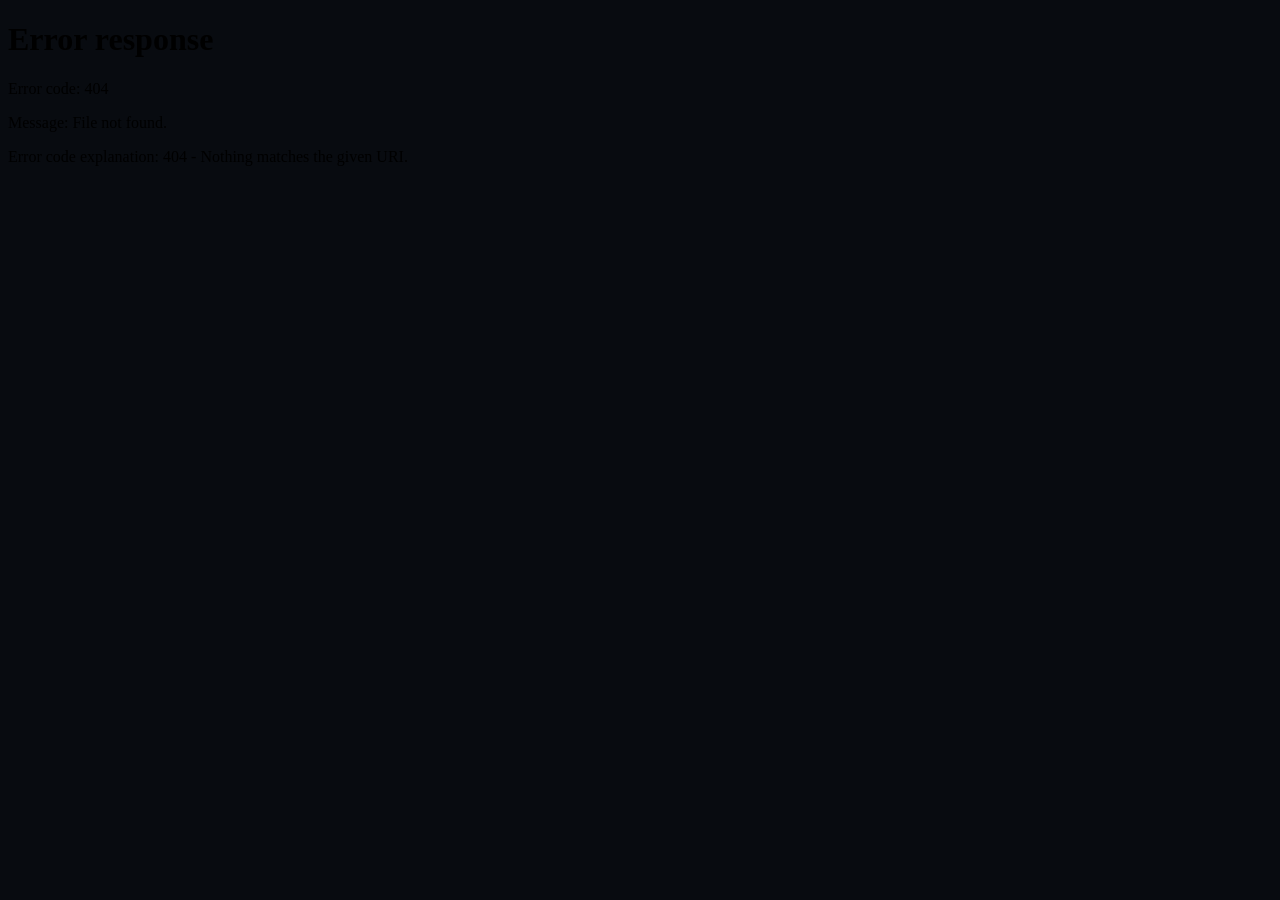
==== commit d3f64ec4: "Create modular game shell" ====
--- a/index.html
+++ b/index.html
@@ -1,51 +1 @@
-<!doctype html><html><head><meta charset="utf-8"><meta name="viewport" content="width=device-width,initial-scale=1"><title>Football Legacy</title><style>*{box-sizing:border-box}body{margin:0;background:radial-gradient(circle at top,#202936,#080b10 70%);color:#fff;font-family:Arial,sans-serif}.container{max-width:980px;width:94%;margin:auto;padding:28px 0 50px}.logo,.page-title{text-align:center;font-weight:900}.logo{font-size:clamp(40px,8vw,72px);letter-spacing:3px}.page-title{font-size:clamp(30px,6vw,48px);margin-bottom:8px}.subtitle{text-align:center;color:#9da8b7;margin-bottom:22px}.menu{display:flex;flex-direction:column;gap:12px;max-width:760px;margin:auto}.menu-button,.back-button{width:100%;padding:14px;border-radius:8px;font-weight:800;cursor:pointer}.menu-button{background:#151c26;color:#fff;border:1px solid #354151}.menu-button:hover{background:#222d3b}.back-button{background:transparent;color:#aeb8c6;border:1px solid #394656}.panel,.creation-panel{background:#151c26;border:1px solid #354151;border-radius:12px;padding:20px;margin-bottom:14px}.creation-panel{max-height:82vh;overflow:auto}.panel h2,.creation-panel h2{font-size:16px;border-bottom:1px solid #303b49;padding-bottom:8px;margin:20px 0 12px}.creation-panel h2:first-child{margin-top:0}label{display:block;color:#aeb8c6;font-size:13px;margin:10px 0 5px}input,select{width:100%;padding:10px;background:#0e141c;color:#fff;border:1px solid #394656;border-radius:7px}.grid{display:grid;grid-template-columns:repeat(3,1fr);gap:10px}.two{display:grid;grid-template-columns:1fr 1fr;gap:10px}.stat-card,.activity-card,.skill-card,.notice,.result{background:#0e141c;border:1px solid #303b49;border-radius:9px;padding:12px}.stat-card span{display:block;color:#7f8b9b;font-size:11px}.stat-card b{font-size:21px}.activity-grid,.skill-grid,.attr-grid{display:grid;grid-template-columns:repeat(2,1fr);gap:10px}.activity-card h3{margin:0 0 5px}.activity-card p,.skill-card p{color:#9da8b7;font-size:13px}.scoreboard{display:grid;grid-template-columns:1fr 1fr 1fr;text-align:center;gap:10px}.big{font-size:30px;font-weight:900}.playlog{height:430px;overflow:auto;background:#080d13;border:1px solid #303b49;border-radius:8px;padding:10px}.play{padding:5px;border-bottom:1px solid #18212c;font-size:13px}.qhead{color:#9da8b7;font-weight:bold;margin:8px 0}.you{color:var(--highlight,#ff4040);font-weight:900}.success{color:#7ee787}.danger{color:#ff6b6b}.warning{color:#ffb347}.gold{color:#ffd866}.pill{display:inline-block;background:#202a36;padding:5px 9px;border-radius:999px;font-size:12px;margin:2px}.schedule-row{display:flex;justify-content:space-between;gap:10px;padding:10px;border-bottom:1px solid #2b3542}.schedule-row.current{border-left:4px solid #d9e2ec;background:#111923}.attr{background:#0e141c;border:1px solid #303b49;border-radius:9px;padding:10px}.attr b{font-size:20px}.attr-row{display:flex;justify-content:space-between;align-items:center}.plusminus{display:flex;gap:5px}.plusminus button{width:32px;height:30px;background:#182230;color:#fff;border:1px solid #475568;border-radius:5px}.footer{text-align:center;color:#687586;margin-top:30px}@media(max-width:680px){.grid{grid-template-columns:1fr 1fr}.activity-grid,.skill-grid,.attr-grid,.two,.scoreboard{grid-template-columns:1fr}}</style></head><body><div id="app" class="container"></div><script>
-const POS={QB:['Pocket Passer','Field General','Scrambler','Dual Threat'],RB:['Power Back','Elusive Back','Receiving Back','Balanced Back'],FB:['Blocking Back','Power Runner','Utility Back'],WR:['Deep Threat','Route Technician','Possession Receiver','YAC Receiver'],TE:['Vertical Threat','Blocking TE','Possession TE','Balanced TE'],OT:['Pass Protector','Run Blocker','Athletic Tackle','Balanced Tackle'],OG:['Power Guard','Pulling Guard','Pass Protector','Balanced Guard'],C:['Power Center','Field General','Pass Protector','Balanced Center'],EDGE:['Speed Rusher','Power Rusher','Run Defender','Complete Edge'],DT:['Run Stuffer','Power Rusher','Interior Pass Rusher','Balanced DT'],'Mike LB':['Run Stopper','Field General','Blitzing Linebacker','Balanced Mike'],'Sam LB':['Edge Setter','Coverage Linebacker','Blitzer','Balanced Sam'],'Will LB':['Coverage Specialist','Speed Linebacker','Blitzer','Balanced Will'],CB:['Man Coverage','Zone Corner','Press Corner','Ball Hawk'],FS:['Center Fielder','Ball Hawk','Zone Safety','Balanced Free Safety'],SS:['Box Safety','Enforcer','Man Safety','Balanced Strong Safety'],K:['Power Kicker','Accuracy Kicker','Clutch Kicker'],P:['Power Punter','Precision Punter','Directional Punter']};
-const ATTR=['Speed','Acceleration','Agility','Strength','Power','Jumping','Stamina','Awareness','Football IQ','Technique','Toughness','Discipline'];
-const BOOST={'Power Back':['Strength','Power','Toughness'],'Elusive Back':['Agility','Acceleration','Speed'],'Receiving Back':['Agility','Speed','Awareness'],'Balanced Back':['Awareness','Agility','Strength'],'Deep Threat':['Speed','Acceleration','Jumping'],'Route Technician':['Technique','Agility','Football IQ'],'Possession Receiver':['Awareness','Technique','Toughness'],'YAC Receiver':['Agility','Speed','Power'],'Pocket Passer':['Awareness','Football IQ','Technique'],'Field General':['Football IQ','Awareness','Discipline'],'Scrambler':['Speed','Acceleration','Agility'],'Dual Threat':['Speed','Football IQ','Agility']};
-const SKILLS={RB:['Contact Balance','Elusiveness','Ball Security','Vision','YAC','Pass Protection','Receiving Back','Goal Line','Cutback Runner','Open Field','Clutch Runner','Two-Way Player'],WR:['Release Specialist','Route Runner','Separation','Hands','YAC','Deep Threat','Red Zone','Contested Catch','Slot Technician','Blocking','Return Threat','Clutch Receiver'],QB:['Pocket Presence','Quick Release','Field Vision','Clutch Thrower','Scramble Threat','Play Action Master','Deep Ball','Short Game','Decision Maker','Pressure Proof','Red Zone Mind','Leader'],OL:['Pass Protector','Run Blocker','Anchor','Footwork','Puller','Screen Blocker','Power','Technique','Awareness','Finisher','Penalty Control','Clutch Blocker'],DL:['Speed Rush','Power Rush','Bend','Run Defense','Block Shed','Tackle','Pursuit','Bull Rush','Swim','Club','Strip Sack','Clutch Rusher'],LB:['Run Stopper','Field General','Tackling','Blitz','Coverage','Pursuit','Block Shed','Hit Power','Zone IQ','Man IQ','Clutch Defender','Two-Way Player'],DB:['Man Coverage','Zone Coverage','Press','Ball Hawk','Recovery','Tackling','Speed','Route Read','Jam','PBU','Clutch DB','Return Threat'],K:['Power Leg','Accuracy','Kickoff','Clutch Kicker','Long Range','Pressure Proof','Wind Reader','Consistency','Onside','Placement','Big Moment','Recovery'],P:['Power Leg','Accuracy','Directional','Hang Time','Inside 20','Pressure Proof','Weather Reader','Consistency','Fake Punt','Placement','Big Moment','Recovery']};
-const pick=a=>a[Math.floor(Math.random()*a.length)],ri=(a,b)=>Math.floor(Math.random()*(b-a+1))+a,esc=s=>String(s??'').replace(/[&<>"']/g,m=>({'&':'&amp;','<':'&lt;','>':'&gt;','"':'&quot;',"'":'&#39;'}[m])), $=id=>document.getElementById(id);let c=JSON.parse(localStorage.getItem('footballLegacyCareer')||'null')||{},schoolRolls=0,coachRolls=0;function save(){localStorage.setItem('footballLegacyCareer',JSON.stringify(c))}
-function home(){c={};save();$('app').innerHTML='<div class="logo">🏈 FOOTBALL LEGACY</div><div class="subtitle">ONE PLAYER. ONE CAREER. ONE LEGACY.</div><div class="menu"><button class="menu-button" onclick="start()">START NEW CAREER</button><button class="menu-button" onclick="load()">LOAD CAREER</button><button class="menu-button" onclick="settings()">SETTINGS</button></div><div class="footer">HIGH SCHOOL → COLLEGE → NFL → RETIREMENT</div>'}
-function start(){$('app').innerHTML='<div class="page-title">CREATE YOUR PLAYER</div><div class="subtitle">Your archetype is permanent.</div><div class="creation-panel"><h2>PLAYER</h2><label>First Name</label><input id="fn"><label>Last Name</label><input id="ln"><label>Birthday</label><input id="bd" type="date"><label>Hometown</label><input id="town"><label>State</label><input id="state"><label>Handedness</label><select id="hand"><option>Right</option><option>Left</option><option>Switch Passer</option></select><label>Height</label><input id="height" placeholder="5\'8"><label>Weight (1–500)</label><input id="weight" type="number" min="1" max="500"><label>Jersey Number (0–99)</label><input id="jersey" type="number" min="0" max="99"><label>Position</label><select id="pos" onchange="posChange()"><option value="">Select</option>${Object.keys(POS).map(x=>`<option>${x}</option>`).join('')}</select><label>Archetype</label><select id="arch"><option>Select position first</option></select><div class="notice"><b>STARTING OVR: 60</b><br>Everyone starts at exactly 60 OVR.</div><button class="menu-button" onclick="makePlayer()">CONTINUE TO 12 ATTRIBUTES</button><button class="back-button" onclick="home()">← BACK</button></div>'}
-function posChange(){let p=$('pos').value;$('arch').innerHTML=POS[p]?POS[p].map(x=>`<option>${x}</option>`).join(''):'<option>Select position first</option>'}
-function makePlayer(){let ids=['fn','ln','bd','town','state','height','weight','jersey','pos'];if(ids.some(x=>!$(x).value.trim())||!$('arch').value||$('arch').value.includes('Select'))return alert('Complete every player field.');let w=+$('weight').value,j=+$('jersey').value;if(w<1||w>500||j<0||j>99)return alert('Check weight and jersey number.');c.player={firstName:$('fn').value.trim(),lastName:$('ln').value.trim(),birthday:$('bd').value,hometown:$('town').value.trim(),state:$('state').value,handedness:$('hand').value,height:$('height').value.trim(),weight:w,jersey:j,position:$('pos').value,archetype:$('arch').value,overall:60};attrScreen()}
-function attrScreen(){let a={};ATTR.forEach(x=>a[x]=50);(BOOST[c.player.archetype]||[]).forEach(x=>a[x]+=3);c.pending=a;c.spent=0;$('app').innerHTML='<div class="page-title">ALLOCATE YOUR 12 ATTRIBUTES</div><div class="subtitle">Archetype boosts are already applied. OVR stays 60.</div><div class="creation-panel"><div class="notice">POINTS LEFT: <b id="left">12</b></div><div class="attr-grid">'+ATTR.map(x=>`<div class="attr"><b>${x}</b><div class="attr-row"><strong id="a-${x.replaceAll(' ','-')}">${a[x]}</strong><div class="plusminus"><button onclick="changeAttr('${x}',-1)">−</button><button onclick="changeAttr('${x}',1)">+</button></div></div></div>`).join('')+'</div><button class="menu-button" onclick="confirmAttr()">CONFIRM 12 POINTS</button></div>'}
-function changeAttr(n,d){let base=50+((BOOST[c.player.archetype]||[]).includes(n)?3:0);if(d>0&&c.spent>=12)return;if(d<0&&c.pending[n]<=base)return;c.pending[n]+=d;c.spent+=d;$('left').textContent=12-c.spent;$('a-'+n.replaceAll(' ','-')).textContent=c.pending[n]}
-function confirmAttr(){if(c.spent!==12)return alert('Allocate all 12 points.');c.player.attributes={...c.pending};delete c.pending;delete c.spent;schoolScreen()}
-function schoolScreen(){$('app').innerHTML='<div class="page-title">CREATE YOUR SCHOOL</div><div class="subtitle">Build it or generate it.</div><div class="creation-panel"><button id="sr" class="menu-button" onclick="randomSchool()">🎲 RANDOMLY GENERATE SCHOOL</button><div id="ss" class="notice">Initial generation + 3 regenerations.</div><label>Name</label><input id="sn"><label>City</label><input id="sc"><label>State</label><input id="sst"><label>Mascot</label><input id="sm"><label>Stadium</label><input id="stad"><label>School Strength</label><select id="strength"><option value="1">⭐ Rebuilding</option><option value="2">⭐⭐ Developing</option><option value="3" selected>⭐⭐⭐ Competitive</option><option value="4">⭐⭐⭐⭐ State Contender</option><option value="5">⭐⭐⭐⭐⭐ National Powerhouse</option></select><label>Rival</label><input id="rival"><button class="menu-button" onclick="saveSchool()">CONTINUE TO COACH</button><button class="back-button" onclick="attrScreen()">← BACK</button></div>'}
-function randomSchool(){let names=['Lincoln','Central','Jefferson','Roosevelt','Washington','Franklin','Westview','East Ridge','North Valley','Southside'],mas=['Tigers','Eagles','Panthers','Bulldogs','Wolves','Falcons','Knights','Lions','Hawks','Raiders'];if(schoolRolls>=4)return;[$('sn').value,$('sc').value,$('sst').value,$('sm').value,$('stad').value,$('strength').value,$('rival').value]=[pick(names)+' High School',pick(['Buffalo','Rochester','Syracuse','Albany']),pick(['New York','Ohio','Michigan','Pennsylvania']),pick(mas),pick(['Memorial Stadium','Legacy Field','Victory Stadium']),ri(1,5),pick(names)+' High School'];schoolRolls++;$('sr').textContent=schoolRolls<4?'🔄 REGENERATE SCHOOL':'GENERATIONS USED';$('sr').disabled=schoolRolls>=4;$('ss').textContent=(4-schoolRolls)+' regeneration'+(4-schoolRolls===1?'':'s')+' remaining.'}
-function saveSchool(){if(['sn','sc','sst','sm','stad'].some(x=>!$(x).value.trim()))return alert('Complete school information.');c.school={name:$('sn').value.trim(),city:$('sc').value.trim(),state:$('sst').value,mascot:$('sm').value.trim(),stadium:$('stad').value.trim(),strength:+$('strength').value,rival:$('rival').value.trim()||'Central High School',classification:pick(['AAA','AA','A','B','C','D'])};coachScreen()}
-function coachScreen(){$('app').innerHTML='<div class="page-title">CREATE YOUR COACH</div><div class="subtitle">Your coach shapes scheme, trust and development.</div><div class="creation-panel"><button id="cr" class="menu-button" onclick="randomCoach()">🎲 RANDOMLY GENERATE COACH</button><div id="cs" class="notice">Initial generation + 3 regenerations.</div><label>First Name</label><input id="cf"><label>Last Name</label><input id="cl"><label>Age</label><input id="ca" type="number" min="25" max="80"><label>Scheme</label><select id="scheme"><option>Balanced</option><option>Spread</option><option>Pro Style</option><option>Air Raid</option><option>Power Run</option><option>West Coast</option></select><label>Philosophy</label><select id="phil"><option>Player Development</option><option>Win Now</option><option>Discipline</option><option>Player Friendly</option><option>Tough Love</option><option>Analytics</option></select><label>Player Development</label><select id="dev"><option>1</option><option>2</option><option selected>3</option><option>4</option><option>5</option></select><label>Personality</label><select id="person"><option>Players' Coach</option><option>Demanding</option><option>Motivator</option><option>Old School</option><option>Innovator</option></select><button class="menu-button" onclick="saveCoach()">CONTINUE TO CAREER</button><button class="back-button" onclick="schoolScreen()">← BACK</button></div>'}
-function randomCoach(){if(coachRolls>=4)return;let f=pick(['James','Marcus','Derrick','Anthony','Michael','Robert','Daniel','Andre','Chris','Kevin']),l=pick(['Carter','Williams','Johnson','Davis','Thompson','Mitchell','Robinson','Bennett','Jackson','Miller']);$('cf').value=f;$('cl').value=l;$('ca').value=ri(30,58);$('scheme').value=pick(['Balanced','Spread','Pro Style','Air Raid','Power Run','West Coast']);$('phil').value=pick(['Player Development','Win Now','Discipline','Player Friendly','Tough Love','Analytics']);$('dev').value=ri(1,5);$('person').value=pick(["Players' Coach",'Demanding','Motivator','Old School','Innovator']);coachRolls++;$('cr').textContent=coachRolls<4?'🔄 REGENERATE COACH':'GENERATIONS USED';$('cr').disabled=coachRolls>=4;$('cs').textContent=(4-coachRolls)+' regeneration'+(4-coachRolls===1?'':'s')+' remaining.'}
-function saveCoach(){if(!$('cf').value.trim()||!$('cl').value.trim()||!$('ca').value)return alert('Complete coach information.');c.coach={firstName:$('cf').value.trim(),lastName:$('cl').value.trim(),age:+$('ca').value,scheme:$('scheme').value,philosophy:$('phil').value,development:+$('dev').value,personality:$('person').value};c.hs={classYear:'Freshman',year:1,week:0,level:'JV',energy:6,energyCap:6,wear:0,confidence:50,coachTrust:50,chemistry:65,varsityGames:0,teamWins:0,teamLosses:0,seasonStats:initStats(),schedule:makeSchedule(),potentialPoints:0,skills:skillList().slice(0,5),skillProgress:{},highlightColor:'#ff4040',awards:[],events:[],seasonDone:false,playoff:false};c.hs.skills.forEach(s=>c.hs.skillProgress[s]=0);save();intro()}
-function intro(){$('app').innerHTML=`<div class="page-title">WELCOME TO FRESHMAN YEAR</div><div class="subtitle">Your first chapter begins now.</div><div class="panel"><h2>YOUR STORY</h2><p>You are a freshman. Everyone starts at <b>60 OVR</b>. Your archetype is permanent and your body is permanent.</p><div class="notice"><b>${esc(c.player.firstName)} ${esc(c.player.lastName)}</b> • ${c.player.position} • ${c.player.archetype}<br>${esc(c.school.name)} • Class ${c.school.classification}</div></div><button class="menu-button" onclick="hub()">ENTER FRESHMAN CAREER HUB</button>`}
-function hub(){let h=c.hs,g=h.schedule[h.week];$('app').innerHTML=`<div class="page-title">FRESHMAN CAREER HUB</div><div class="subtitle">Week ${Math.min(h.week+1,9)} • ${h.level} • ${esc(c.school.name)}</div><div class="grid"><div class="stat-card"><span>OVR</span><b>${ovr()}</b></div><div class="stat-card"><span>ENERGY</span><b>${h.energy}/${h.energyCap}</b></div><div class="stat-card"><span>WEAR & TEAR</span><b>${h.wear}%</b></div><div class="stat-card"><span>CONFIDENCE</span><b>${Math.round(h.confidence)}</b></div><div class="stat-card"><span>COACH TRUST</span><b>${Math.round(h.coachTrust)}</b></div><div class="stat-card"><span>CHEMISTRY</span><b>${Math.round(h.chemistry)}</b></div></div><div class="panel"><h2>NEXT GAME</h2><div class="scoreboard"><div><span>YOU</span><div class="big">${h.level}</div></div><div><span>WEEK ${h.week+1}</span><div class="big">VS</div></div><div><span>${esc(g?.name||'Season Complete')}</span><div class="big">${g?.home?'HOME':'AWAY'}</div></div></div><div class="notice">Home-field modifier is chemistry-based: <b>-2% to +3.5%</b>.</div></div><div class="two"><button class="menu-button" onclick="training()">WEEKLY AGENDA</button><button class="menu-button" onclick="player()">PLAYER</button><button class="menu-button" onclick="skills()">SKILLS</button><button class="menu-button" onclick="potential()">POTENTIAL</button></div><button class="menu-button" onclick="playNext()">PLAY WEEK ${h.week+1}</button><button class="menu-button" onclick="simulate()">⏩ SIMULATE WEEK ${h.week+1}</button><button class="back-button" onclick="review()">VIEW SEASON REVIEW</button>`}
-function weeklyCap(){return c.hs.week%5===0?7:c.hs.week%4===0?5:6}
-function training(){let h=c.hs;h.energyCap=weeklyCap();if(h.energy>h.energyCap)h.energy=h.energyCap;$('app').innerHTML=`<div class="page-title">WEEKLY AGENDA</div><div class="subtitle">Road-to-Glory-inspired time management, rebuilt for Football Legacy.</div><div class="grid"><div class="stat-card"><span>ENERGY</span><b>${h.energy}/${h.energyCap}</b></div><div class="stat-card"><span>WEAR & TEAR</span><b>${h.wear}%</b></div><div class="stat-card"><span>CONFIDENCE</span><b>${Math.round(h.confidence)}</b></div><div class="stat-card"><span>COACH TRUST</span><b>${Math.round(h.coachTrust)}</b></div></div><div class="activity-grid"><div class="activity-card"><h3>🎥 Film</h3><p>Study yourself, your position or the opponent.</p><button class="menu-button" onclick="act('film')">SPEND 1</button></div><div class="activity-card"><h3>🏈 Field</h3><p>Position work. Small chance of attribute growth.</p><button class="menu-button" onclick="act('field')">SPEND 1</button></div><div class="activity-card"><h3>🏋️ Weight Room</h3><p>Development with a small wear cost.</p><button class="menu-button" onclick="act('weight')">SPEND 1</button></div><div class="activity-card"><h3>🩹 Recovery</h3><p><b>Does not restore Energy.</b> It only reduces Wear & Tear.</p><button class="menu-button" onclick="act('recovery')">SPEND 1</button></div><div class="activity-card"><h3>🤝 Team</h3><p>Build chemistry and confidence.</p><button class="menu-button" onclick="act('team')">SPEND 1</button></div><div class="activity-card"><h3>🧠 Rest</h3><p>Protect your body. Minimal development.</p><button class="menu-button" onclick="act('rest')">SPEND 1</button></div></div><div class="notice">Energy is a weekly time budget. Unused Energy does not carry over. Recovery uses Energy but never gives Energy back.</div><button class="back-button" onclick="hub()">← BACK</button>`}
-function act(type){let h=c.hs;if(h.energy<1)return alert('No Energy left this week.');h.energy--;if(type==='film'){h.coachTrust=Math.min(100,h.coachTrust+ri(1,3));h.confidence=Math.min(100,h.confidence+1)}if(type==='field'){h.wear=Math.min(100,h.wear+ri(2,4));if(Math.random()<.45){let k=pick(ATTR);c.player.attributes[k]=Math.min(99,c.player.attributes[k]+1)}}if(type==='weight'){h.wear=Math.min(100,h.wear+ri(3,5));if(Math.random()<.4){let k=pick(['Strength','Power','Stamina','Toughness']);c.player.attributes[k]=Math.min(99,c.player.attributes[k]+1)}}if(type==='recovery')h.wear=Math.max(0,h.wear-ri(12,20));if(type==='team')h.chemistry=Math.min(100,h.chemistry+ri(1,3));if(type==='rest'){h.wear=Math.max(0,h.wear-5);h.confidence=Math.min(100,h.confidence+1)}save();training()}
-function skillList(){let p=c.player.position,r=p==='OT'||p==='OG'||p==='C'?'OL':p==='EDGE'||p==='DT'?'DL':p.includes('LB')?'LB':p==='CB'||p==='FS'||p==='SS'?'DB':p;return SKILLS[r]||['Clutch','Consistency','Football IQ','Toughness','Discipline','Recovery','Two-Way Player','Film Mastery','Big Moment','Pressure Proof','Leader','Durable']}
-function tier(v){return v>=100?'Diamond':v>=65?'Gold':v>=35?'Silver':v>=10?'Bronze':'Locked'}function skills(){let h=c.hs,list=skillList();$('app').innerHTML=`<div class="page-title">SKILL TREE</div><div class="subtitle">Pick up to 5. Unlocks are cheap; leveling is slower.</div><div class="skill-grid">${list.map(s=>{let on=h.skills.includes(s),t=on?tier(h.skillProgress[s]||0):'Locked';return `<div class="skill-card"><h3>${esc(s)}</h3><b>${t}</b><p>Small specialized boost when equipped.</p>${on?'<button class="menu-button" disabled>EQUIPPED</button>':`<button class="menu-button" onclick='unlockSkill(${JSON.stringify(s)})'>UNLOCK • 1 ENERGY</button>`}</div>`}).join('')}</div><div class="notice">At the end of each season you can replace your five equipped skills. Unlocked skills stay unlocked.</div><button class="back-button" onclick="hub()">← BACK</button>`}
-function unlockSkill(s){let h=c.hs;if(h.energy<1)return alert('You need 1 Energy.');if(h.skills.length>=5)return alert('You can equip up to 5 skills until the end of the season.');h.energy--;h.skills.push(s);h.skillProgress[s]=5;save();skills()}
-function potential(){let h=c.hs;$('app').innerHTML=`<div class="page-title">POTENTIAL TREE</div><div class="subtitle">Quests grant Potential Points. Access ends after freshman college.</div><div class="panel"><div class="stat-card"><span>POTENTIAL POINTS</span><b>${h.potentialPoints}</b></div><div class="skill-grid">${[['Training Capacity','Increase weekly Energy cap by 1, up to 200.'],['Fast Learner','Small development bonus.'],['Film Mastery','Film becomes more effective.'],['Two-Way Player','Unlock two-way progression.'],['Recovery Specialist','Recovery removes more Wear & Tear.'],['High Motor','Small consistency boost.']].map(x=>`<div class="skill-card"><h3>${x[0]}</h3><p>${x[1]}</p><button class="menu-button" ${h.potentialPoints<1?'disabled':''} onclick='unlockPotential(${JSON.stringify(x[0])})'>UNLOCK • 1 POINT</button></div>`).join('')}</div></div><button class="back-button" onclick="hub()">← BACK</button>`}
-function unlockPotential(n){let h=c.hs;if(h.potentialPoints<1)return;h.potentialPoints--;if(n==='Training Capacity')h.energyCap=Math.min(200,h.energyCap+1);save();potential()}
-function player(){let p=c.player,h=c.hs;$('app').innerHTML=`<div class="page-title">PLAYER</div><div class="subtitle">${esc(p.firstName)} ${esc(p.lastName)}</div><div class="panel"><div class="grid"><div class="stat-card"><span>OVR</span><b>${ovr()}</b></div><div class="stat-card"><span>CONFIDENCE</span><b>${Math.round(h.confidence)}</b></div><div class="stat-card"><span>ENERGY</span><b>${h.energy}/${h.energyCap}</b></div><div class="stat-card"><span>WEAR & TEAR</span><b>${h.wear}%</b></div><div class="stat-card"><span>COACH TRUST</span><b>${Math.round(h.coachTrust)}</b></div><div class="stat-card"><span>CHEMISTRY</span><b>${Math.round(h.chemistry)}</b></div></div><h2>BIO</h2><p>${esc(p.hometown)}, ${esc(p.state)} • ${esc(p.height)} • ${p.weight} lbs • #${p.jersey}</p><p>${p.position} • <b>${esc(p.archetype)}</b> • ${h.classYear}</p><h2>ATTRIBUTES</h2><div class="grid">${ATTR.map(a=>`<div class="stat-card"><span>${a}</span><b>${p.attributes[a]}</b></div>`).join('')}</div><h2>SEASON STATS</h2>${statsTable(h.seasonStats)}</div><button class="back-button" onclick="hub()">← BACK</button>`}
-function initStats(){return {games:0,snaps:0,rushAtt:0,rushYds:0,rushTD:0,rec:0,targets:0,recYds:0,recTD:0,drops:0,fumbles:0,passCmp:0,passAtt:0,passYds:0,passTD:0,ints:0,tackles:0,tfl:0,sacks:0,qbHits:0,pbu:0,intsDef:0,ff:0,pancakes:0,sacksAllowed:0,pressuresAllowed:0,runWins:0,passWins:0,penalties:0,krYds:0,prYds:0,stTkl:0}}
-function statsTable(s){return `<div style="overflow:auto"><table style="width:100%;border-collapse:collapse;font-size:13px"><tr><th>G</th><th>Snaps</th><th>Rush</th><th>Rush Yds</th><th>Rush TD</th><th>Rec</th><th>Rec Yds</th><th>Rec TD</th><th>Tkl</th><th>Sacks</th><th>PBU</th><th>Pancakes</th></tr><tr><td>${s.games}</td><td>${s.snaps}</td><td>${s.rushAtt}</td><td>${s.rushYds}</td><td>${s.rushTD}</td><td>${s.rec}</td><td>${s.recYds}</td><td>${s.recTD}</td><td>${s.tackles}</td><td>${s.sacks}</td><td>${s.pbu}</td><td>${s.pancakes}</td></tr></table></div>`}
-function role(){let p=c.player.position;return p==='FB'?'RB':p==='OT'||p==='OG'||p==='C'?'OL':p==='EDGE'||p==='DT'?'DL':p.includes('LB')?'LB':p==='CB'||p==='FS'||p==='SS'?'DB':p}
-function ovr(){let a=c.player.attributes,keys={QB:['Awareness','Football IQ','Technique','Discipline','Power','Speed'],RB:['Speed','Acceleration','Agility','Power','Awareness','Football IQ'],WR:['Speed','Acceleration','Agility','Technique','Awareness'],TE:['Strength','Power','Technique','Awareness','Speed','Toughness'],OL:['Strength','Power','Technique','Awareness','Toughness'],DL:['Speed','Acceleration','Power','Strength','Technique','Toughness'],LB:['Awareness','Toughness','Strength','Speed','Football IQ','Technique'],DB:['Speed','Agility','Technique','Awareness','Football IQ'],K:['Power','Technique','Discipline','Football IQ'],P:['Power','Technique','Discipline','Awareness']}[role()]||ATTR,avg=keys.reduce((n,k)=>n+(a[k]||50),0)/keys.length;return Math.max(60,Math.min(99,Math.round(60+(avg-50)*.8)))}
-function makeSchedule(){let a=[];for(let i=0;i<9;i++)a.push({name:i===3?c.school.rival:pick(['Lincoln High School','Central High School','Jefferson High School','Roosevelt High School','Westview High School']),home:i%2===0,rival:i===3,result:null});return a}
-function generic(){return pick(['run for 3 yards.','pass complete for 7 yards.','incomplete pass.','run stopped for 2 yards.','pass complete for 11 yards.','penalty, 5 yards.','punt.','defensive stop.'])}
-function playerPlay(s){let n=esc(c.player.lastName),a=c.player.attributes,x=Math.random(),r=role();if(r==='RB'){if(x<.6){let y=ri(1,14)+(a.Speed>65?ri(0,5):0);s.rushAtt++;s.rushYds+=y;if(x<.06){s.rushTD++;return `<span class="you">${n} rushes for ${y} yards — TOUCHDOWN!</span>`}return `<span class="you">${n} takes the handoff for ${y} yards.</span>`}let y=ri(2,12);s.targets++;s.rec++;s.recYds+=y;return `<span class="you">Pass complete to ${n} for ${y} yards.</span>`}if(r==='WR'||r==='TE'){s.targets++;if(x<.22){s.rec++;let y=ri(5,22);s.recYds+=y;if(x<.04){s.recTD++;return `<span class="you">${n} makes the catch for a TOUCHDOWN!</span>`}return `<span class="you">${n} catches a pass for ${y} yards.</span>`}if(x<.27){s.drops++;return `<span class="you">Pass intended for ${n} — DROP.</span>`}return `<span class="you">${n} runs a route and creates separation.</span>`}if(r==='QB'){s.passAtt++;if(x<.62){s.passCmp++;let y=ri(4,22);s.passYds+=y;if(x<.08){s.passTD++;return `<span class="you">${n} throws a TOUCHDOWN pass for ${y} yards.</span>`}return `<span class="you">${n} completes a ${y}-yard pass.</span>`}if(x<.05)s.ints++;return `<span class="you">${n} throws an incomplete pass${x<.05?' — INTERCEPTED!':''}.</span>`}if(r==='OL'){let win=Math.random()<.72;s.runWins+=win?1:0;s.passWins+=win?1:0;if(win){s.pancakes++;return `<span class="you">${n} wins the block and opens the lane.</span>`}s.pressuresAllowed++;return `<span class="you">${n} gives up pressure.</span>`}if(r==='DL'){s.tackles++;if(x<.18)s.tfl++;if(x<.07)s.sacks++;return `<span class="you">${n} makes a defensive play${x<.07?' — SACK!':''}.</span>`}if(r==='LB'){s.tackles++;if(x<.18)s.tfl++;return `<span class="you">${n} makes a tackle${x<.18?' for loss':''}.</span>`}if(r==='DB'){if(x<.15){s.pbu++;return `<span class="you">${n} breaks up the pass.</span>`}s.tackles++;return `<span class="you">${n} makes a defensive tackle.</span>`}return `<span class="you">${n} contributes on special teams.</span>`}
-function applyStats(s,r){if(r==='RB'&&!s.rushAtt){s.rushAtt=ri(5,12);s.rushYds=s.rushAtt*ri(3,7);if(Math.random()<.2)s.rushTD=1}if(r==='WR'&&!s.targets){s.targets=ri(2,8);s.rec=Math.floor(s.targets*.65);s.recYds=s.rec*ri(7,13)}if(r==='TE'&&!s.targets){s.targets=ri(1,6);s.rec=Math.floor(s.targets*.65);s.recYds=s.rec*ri(6,12)}if(r==='OL'){s.pancakes+=ri(1,6);s.runWins+=ri(5,12);s.passWins+=ri(5,12)}if(r==='LB'||r==='DB')s.tackles+=ri(2,7);if(r==='DL'){s.tackles+=ri(1,5);if(Math.random()<.25)s.sacks++}}
-function merge(a,b){Object.keys(b).forEach(k=>{if(typeof b[k]==='number')a[k]=(a[k]||0)+b[k]});return a}function perf(s,r){let x=55;if(r==='RB')x+=s.rushYds/10+s.rushTD*10+s.recYds/20-s.fumbles*8;if(r==='WR'||r==='TE')x+=s.recYds/12+s.recTD*10-s.drops*7;if(r==='OL')x+=s.pancakes*2+s.runWins+s.passWins-s.pressuresAllowed*2;if(r==='DL')x+=s.tackles+s.tfl*3+s.sacks*5;if(r==='LB'||r==='DB')x+=s.tackles+s.tfl*3+s.sacks*5+s.pbu*2;return Math.max(0,Math.min(100,Math.round(x)))}
-function playNext(){playGame(false)}function simulate(){if(!confirm('Simulating can change performance, Coach Trust, depth-chart status, injuries and Wear & Tear. Continue?'))return;playGame(true)}
-function playGame(sim){let h=c.hs,g=h.schedule[h.week],s=initStats(),team=0,opp=0,logs=[],r=role();for(let q=1;q<=4;q++){let tq=ri(0,14),oq=ri(0,14);team+=tq;opp+=oq;logs.push(`<div class="qhead">${q}Q — ${team}-${opp}</div>`);for(let i=0;i<ri(10,16);i++){let involved=Math.random()<((h.level==='Varsity'?.24:.10)+(h.coachTrust/1000));logs.push(`<div class="play">${involved?playerPlay(s):generic()}</div>`)}}if(team===opp)team++;let won=team>opp;g.result=`${won?'W':'L'} ${team}-${opp}`;h.week++;h.teamWins+=won?1:0;h.teamLosses+=won?0:1;s.games=1;s.snaps=ri(18,65);if(h.level==='Varsity')h.varsityGames++;applyStats(s,r);h.seasonStats=merge(h.seasonStats,s);let ps=perf(s,r);h.wear=Math.min(100,h.wear+ri(4,10)+Math.floor(s.snaps/15));h.confidence=Math.max(0,Math.min(100,h.confidence+(won?ri(2,6):-ri(1,5))));h.coachTrust=Math.max(0,Math.min(100,h.coachTrust+(ps>65?ri(2,6):-ri(0,3))));h.chemistry=Math.max(0,Math.min(100,h.chemistry+(won?1:-1)+(ps>70?1:0)));if(h.level==='JV'&&ps>72&&h.coachTrust>65&&Math.random()<.45){h.level='Varsity';h.coachTrust=Math.min(100,h.coachTrust+8)}save();postGame(team,opp,won,logs,s)}
-function postGame(team,opp,won,logs,s){let h=c.hs;$('app').innerHTML=`<div class="page-title">${won?'🏆 VICTORY':'FINAL SCORE'}</div><div class="subtitle">${h.week>=9?'FINAL REGULAR SEASON':'WEEK '+h.week}</div><div class="panel"><div class="scoreboard"><div><span>${esc(c.school.name)}</span><div class="big">${team}</div></div><div><span>FINAL</span><div class="big">${won?'W':'L'}</div></div><div><span>${esc(h.schedule[h.week-1].name)}</span><div class="big">${opp}</div></div></div><h2>PLAY-BY-PLAY</h2><div class="playlog">${logs.join('')}</div></div><div class="panel"><h2>YOUR STATS</h2>${statsTable(s)}<div class="notice">Performance: ${perf(s,role())}/100 • Coach Trust: ${Math.round(h.coachTrust)} • Confidence: ${Math.round(h.confidence)} • Wear & Tear: ${h.wear}%</div><h2>TEAM / OPPONENT</h2><div class="two"><div class="stat-card"><span>TEAM</span><b>${team} points • ${h.teamWins}-${h.teamLosses}</b></div><div class="stat-card"><span>OPPONENT</span><b>${opp} points</b></div></div></div><button class="menu-button" onclick="afterGame()">CONTINUE</button>`}
-function afterGame(){if(c.hs.week>=9)return postseason();randomEvent();c.hs.energy=weeklyCap();c.hs.energyCap=weeklyCap();save();hub()}
-function randomEvent(){let h=c.hs,e=pick(['A teammate compliments your work ethic. Chemistry +2.','Your coach gives you extra film advice. Coach Trust +2.','A local reporter mentions your performance. Confidence +2.','A teammate asks you to stay late and work. Chemistry +1.','A trainer recommends recovery. Wear & Tear -5.']);if(e.includes('Chemistry +2'))h.chemistry=Math.min(100,h.chemistry+2);if(e.includes('Chemistry +1'))h.chemistry=Math.min(100,h.chemistry+1);if(e.includes('Trust +2'))h.coachTrust=Math.min(100,h.coachTrust+2);if(e.includes('Confidence +2'))h.confidence=Math.min(100,h.confidence+2);if(e.includes('Wear & Tear'))h.wear=Math.max(0,h.wear-5);h.events.push(e);if(Math.random()<.15){h.potentialPoints++;h.awards.push('Potential Quest Completed')}}
-function postseason(){let h=c.hs;if(h.varsityGames<5)return endCareer(`You finished high school without enough varsity film. Varsity film: ${h.varsityGames}/5.`);if(h.teamWins<5)return review();h.playoff=true;let wins=0,rounds=[];for(let i=0;i<4;i++){let w=Math.random()<(.48+h.teamWins*.03);rounds.push(w);if(w)wins++;else break}$('app').innerHTML=`<div class="page-title">🏆 STATE PLAYOFFS</div><div class="subtitle">Class ${c.school.classification}</div><div class="panel">${rounds.map((w,i)=>`<div class="schedule-row"><b>${['Regional','Quarterfinal','Semifinal','State Championship'][i]}</b><span class="${w?'success':'danger'}">${w?'WIN':'LOSS'}</span></div>`).join('')}<div class="notice">${wins===4?'<span class="gold"><b>STATE CHAMPIONS!</b></span>':'Your playoff run has ended.'}</div></div><button class="menu-button" onclick="review()">FRESHMAN SEASON REVIEW</button>`}
-function review(){let h=c.hs;h.seasonDone=true;save();$('app').innerHTML=`<div class="page-title">🏆 FRESHMAN SEASON REVIEW</div><div class="subtitle">The first chapter is complete.</div><div class="panel"><div class="grid"><div class="stat-card"><span>FINAL RECORD</span><b>${h.teamWins}-${h.teamLosses}</b></div><div class="stat-card"><span>VARSITY GAMES</span><b>${h.varsityGames}/5</b></div><div class="stat-card"><span>FINAL OVR</span><b>${ovr()}</b></div><div class="stat-card"><span>WEAR</span><b>${h.wear}%</b></div><div class="stat-card"><span>COACH TRUST</span><b>${Math.round(h.coachTrust)}</b></div><div class="stat-card"><span>POTENTIAL</span><b>${h.potentialPoints}</b></div></div><h2>SEASON STATS</h2>${statsTable(h.seasonStats)}<h2>SKILLS</h2>${h.skills.map(s=>`<span class="pill">${esc(s)} • ${tier(h.skillProgress[s]||0)}</span>`).join('')}<h2>AWARDS</h2><div class="notice">${h.awards.length?h.awards.map(x=>`🏅 ${esc(x)}`).join('<br>'):'No major awards yet.'}</div></div><button class="menu-button" onclick="offseason()">ENTER SOPHOMORE OFFSEASON</button>`}
-function offseason(){let h=c.hs;h.classYear='Sophomore';h.year=2;h.week=0;h.energy=6;h.energyCap=6;h.wear=0;h.seasonStats=initStats();h.schedule=makeSchedule();h.teamWins=0;h.teamLosses=0;h.varsityGames=0;h.seasonDone=false;h.level='Varsity';save();hub()}
-function endCareer(reason){$('app').innerHTML=`<div class="page-title">CAREER ENDED</div><div class="panel"><h2 class="danger">${esc(reason)}</h2></div><button class="menu-button" onclick="home()">START OVER</button>`}
-function load(){if(!c.player||!c.hs)return alert('No saved career found.');document.documentElement.style.setProperty('--highlight',c.hs.highlightColor||'#ff4040');hub()}function settings(){let x=prompt('Play-by-play highlight color (hex):',c.hs?.highlightColor||'#ff4040');if(x&&/^#[0-9a-fA-F]{6}$/.test(x)){if(c.hs)c.hs.highlightColor=x;document.documentElement.style.setProperty('--highlight',x);save()}}
-if(c.player&&c.hs){document.documentElement.style.setProperty('--highlight',c.hs.highlightColor||'#ff4040');hub()}else home();
-</script></body></html>+<!doctype html><html><head><meta charset="utf-8"><meta name="viewport" content="width=device-width,initial-scale=1"><title>Football Legacy</title><style>html,body{margin:0;width:100%;height:100%;background:#080b10}iframe{display:block;width:100%;height:100%;border:0}</style></head><body><iframe id="game" title="Football Legacy"></iframe><script src="js/legacy-fixes.js"></script><script>document.getElementById('game').src='legacy.html';</script></body></html>
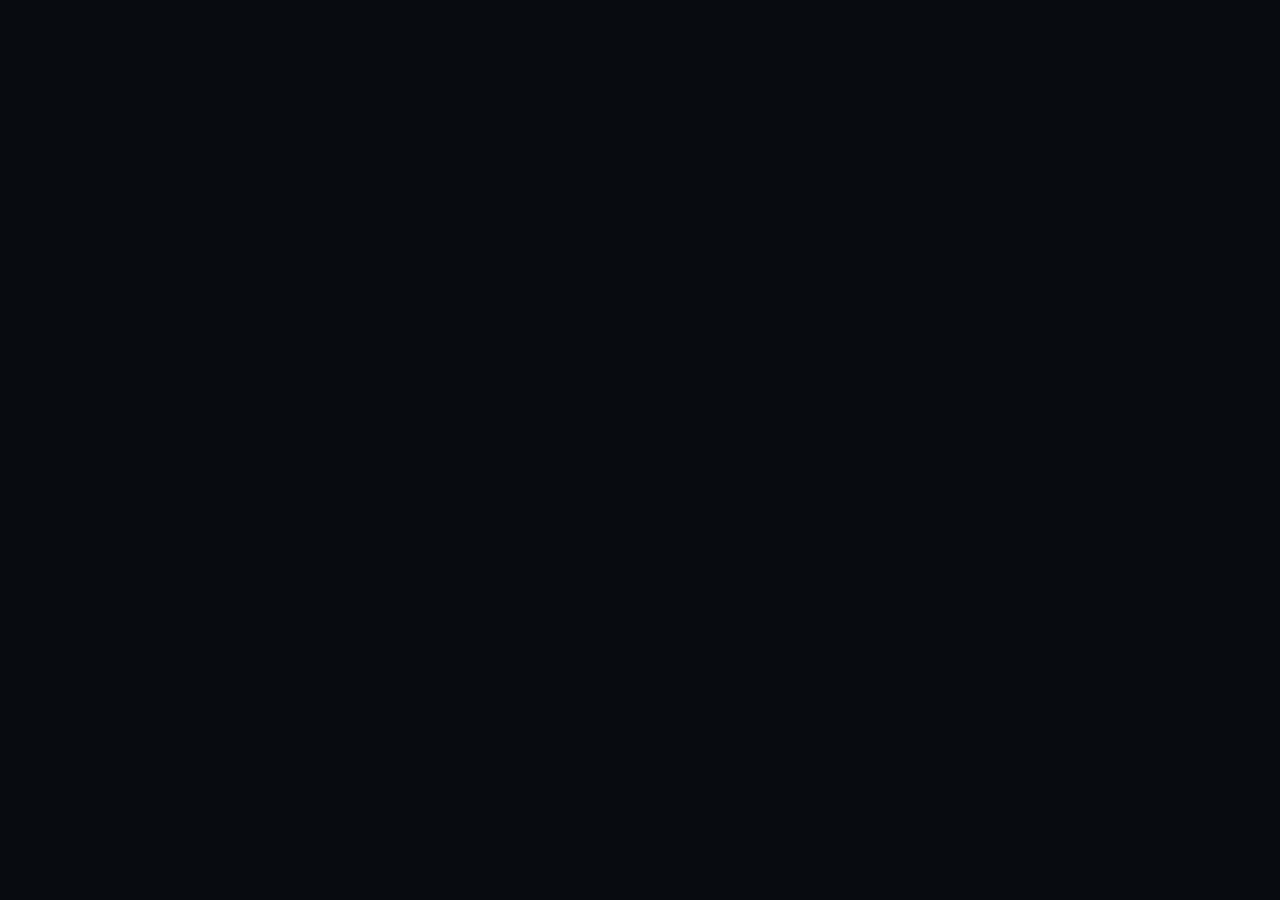
==== commit 429ec798: "Fix GitHub Pages entry point to load the working game engine directly" ====
--- a/index.html
+++ b/index.html
@@ -1 +1,15 @@
-<!doctype html><html><head><meta charset="utf-8"><meta name="viewport" content="width=device-width,initial-scale=1"><title>Football Legacy</title><style>html,body{margin:0;width:100%;height:100%;background:#080b10}iframe{display:block;width:100%;height:100%;border:0}</style></head><body><iframe id="game" title="Football Legacy"></iframe><script src="js/legacy-fixes.js"></script><script>document.getElementById('game').src='legacy.html';</script></body></html>+<!doctype html>
+<html lang="en">
+<head>
+<meta charset="utf-8">
+<meta name="viewport" content="width=device-width,initial-scale=1">
+<title>Football Legacy</title>
+<style>
+html,body{margin:0;width:100%;height:100%;background:#080b10}
+iframe{display:block;width:100%;height:100%;min-height:100vh;border:0}
+</style>
+</head>
+<body>
+<iframe id="game" title="Football Legacy" src="https://raw.githubusercontent.com/RJJustPlayin/text-adventure-game/a10f3ae016c0ce1293b9c8d3c82f64c881e8b416/index.html"></iframe>
+</body>
+</html>
